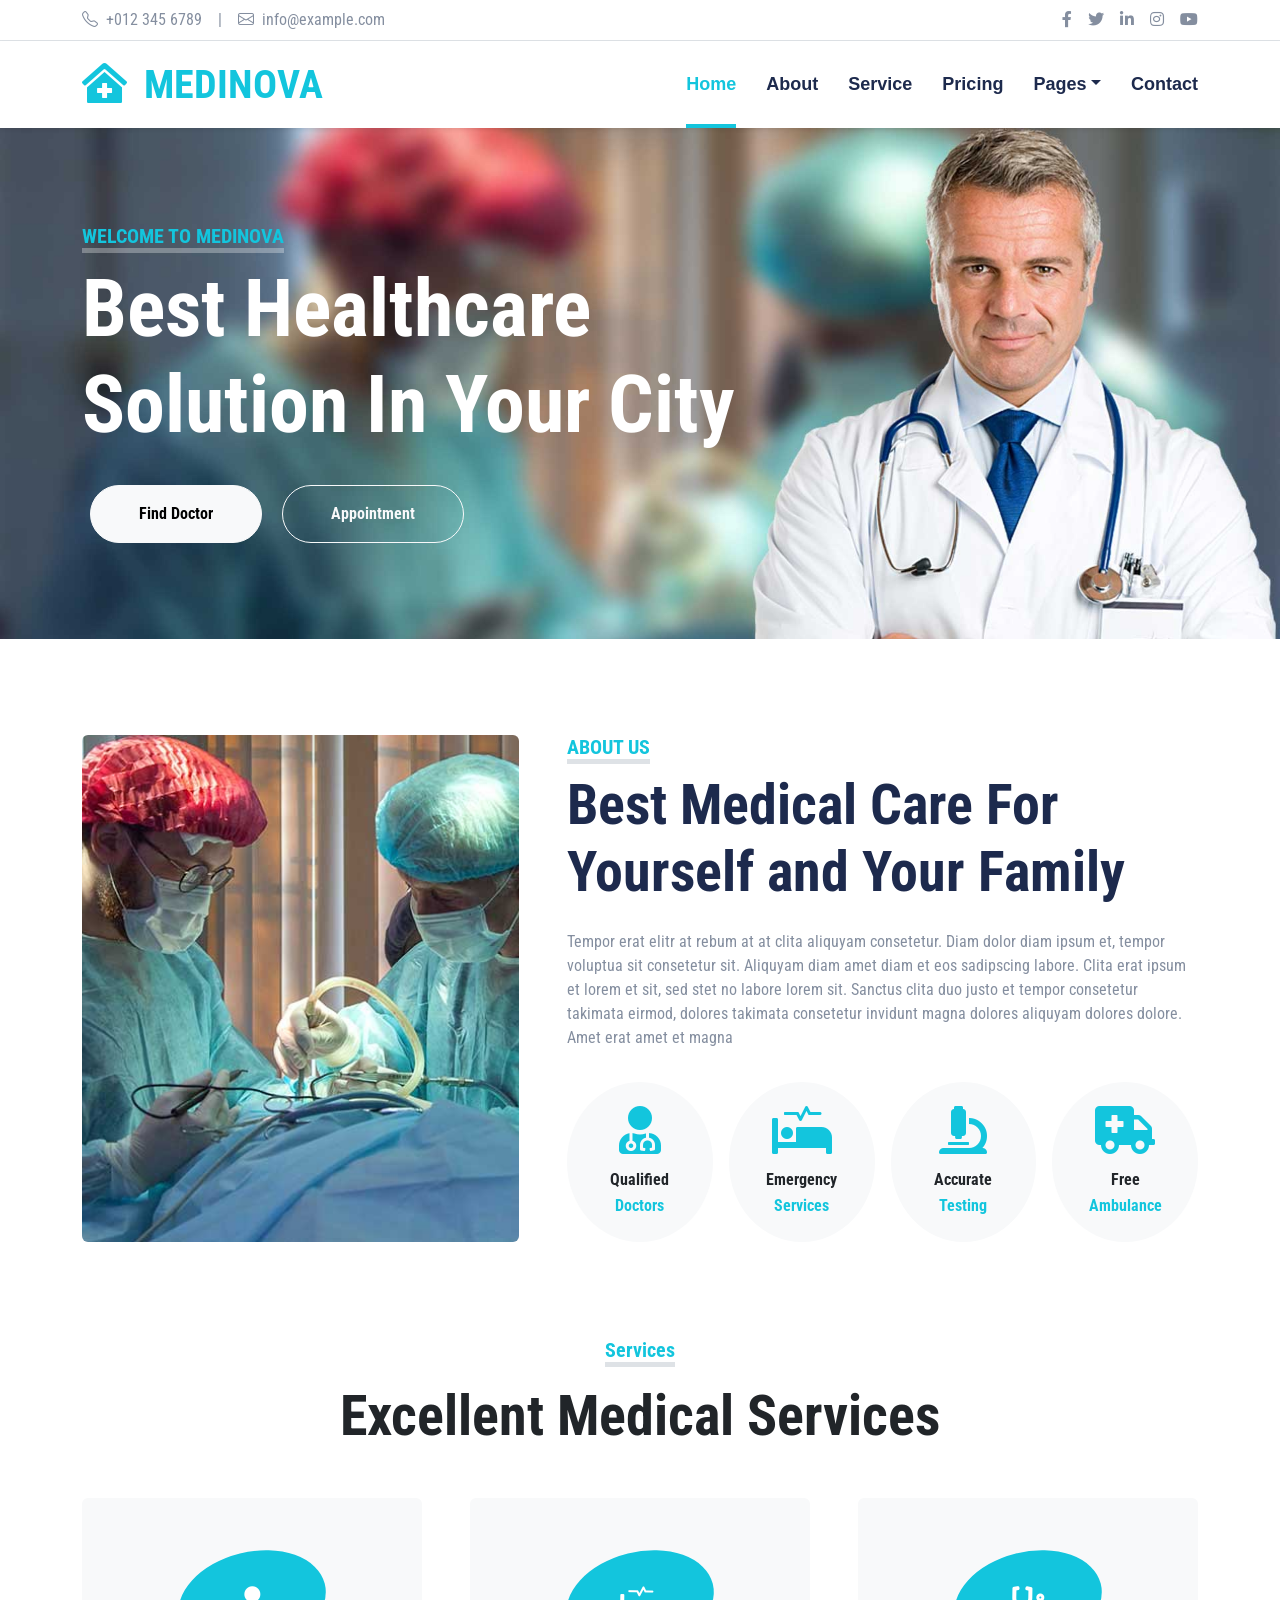
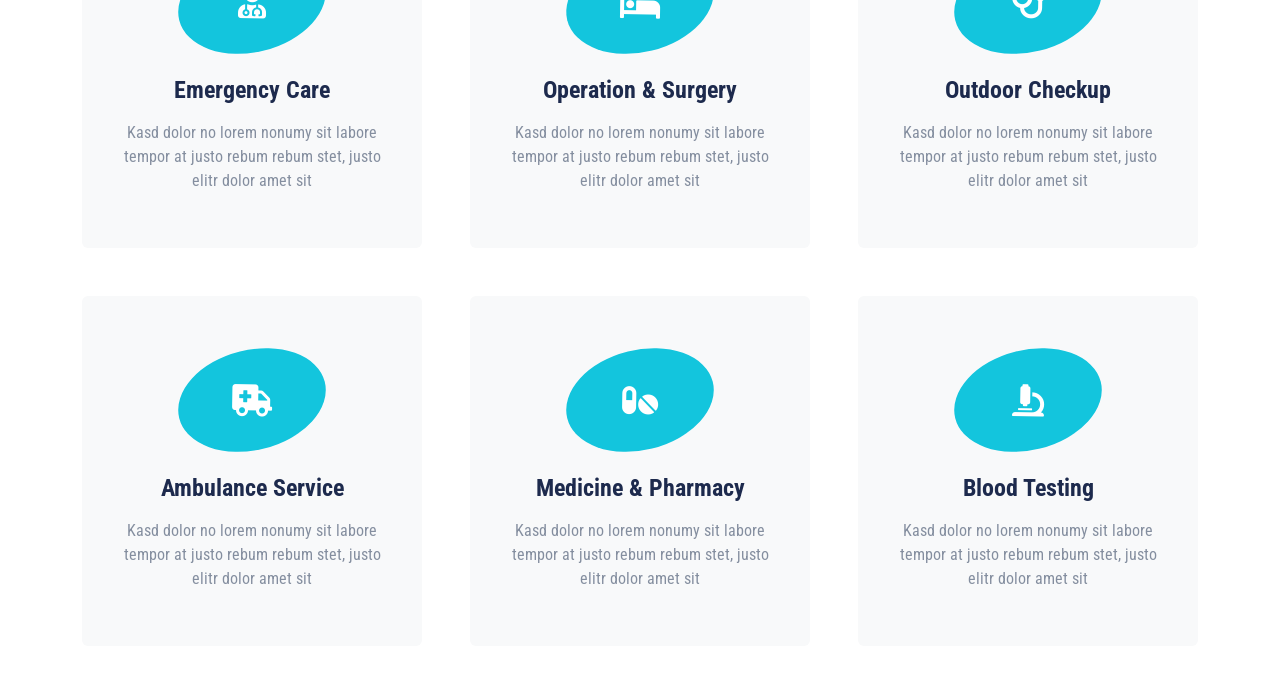
==== index.html @ 1f81350a "add services(homepage)+small edits on the previous section" ====
<!DOCTYPE html>
<html lang="en">
<head>
    <meta charset="UTF-8">
    <meta name="viewport" content="width=device-width, initial-scale=1.0">
    <title>Medinova</title>

    <!-- Google Fonts -->
    <link rel="preconnect" href="https://fonts.googleapis.com">
    <link rel="preconnect" href="https://fonts.gstatic.com" crossorigin>
    <link href="https://fonts.googleapis.com/css2?family=Open+Sans:ital,wght@0,300..800;1,300..800&family=Roboto+Condensed:ital,wght@0,100..900;1,100..900&display=swap" rel="stylesheet">

      <!-- Icon Font -->
    <link href="https://cdnjs.cloudflare.com/ajax/libs/font-awesome/5.15.0/css/all.min.css" rel="stylesheet">
    <link href="https://cdn.jsdelivr.net/npm/bootstrap-icons@1.4.1/font/bootstrap-icons.css" rel="stylesheet">

     <!-- Bootstrap -->
  <link href="https://cdn.jsdelivr.net/npm/bootstrap@5.3.8/dist/css/bootstrap.min.css" rel="stylesheet" integrity="sha384-sRIl4kxILFvY47J16cr9ZwB07vP4J8+LH7qKQnuqkuIAvNWLzeN8tE5YBujZqJLB" crossorigin="anonymous">
  <script src="https://cdn.jsdelivr.net/npm/bootstrap@5.3.8/dist/js/bootstrap.bundle.min.js" integrity="sha384-FKyoEForCGlyvwx9Hj09JcYn3nv7wiPVlz7YYwJrWVcXK/BmnVDxM+D2scQbITxI" crossorigin="anonymous"></script>

    <link rel="stylesheet" href="./aseets/css/main.css">
</head>
<body>
         <!-- bar -->
<div class="container-fluid py-2 border-bottom d-none d-lg-block">
  <div class="container">
    <div class="row">

     <div class="col-md-6 text-center text-lg-start mb-2 mb-lg-0">
         <div class="d-inline-flex align-items-center">
        <a class="text-decoration-none text-body pe-3" href="#"><i class="bi bi-telephone me-2"></i>+012 345 6789</a>
               <span class="text-body">|</span>
       <a class="text-decoration-none text-body px-3" href="#"><i class="bi bi-envelope me-2"></i>info@example.com</a>
       </div>
      </div>

      <div class="col-md-6 text-center text-lg-end">
      <div class="d-inline-flex align-items-center">
   <a class="text-body px-2" href="#"><i class="fab fa-facebook-f"></i> </a>
   <a class="text-body px-2" href="#"><i class="fab fa-twitter"></i> </a>
   <a class="text-body px-2" href="#"><i class="fab fa-linkedin-in"></i> </a>
   <a class="text-body px-2" href="#"><i class="fab fa-instagram"></i> </a>
   <a class="text-body ps-2" href="#"><i class="fab fa-youtube"></i> </a>
      </div>
    </div>
    </div>
  </div>
</div>

     <!-- Navbar -->
   <div class="container-fluid sticky-top bg-white shadow-sm">
        <div class="container">
              <!-- Medinova -->
            <nav class="navbar navbar-expand-lg bg-white navbar-light py-3 py-lg-0">
                <a href="index.html" class="navbar-brand">
                    <h1 class="m-0 text-uppercase text-primary fw-bold"><i class="fa fa-clinic-medical me-2"></i> Medinova</h1>
                </a>
                <button class="navbar-toggler" type="button" data-bs-toggle="collapse" data-bs-target="#navbarCollapse">
                    <span class="navbar-toggler-icon"></span>
                </button>

                <div class="collapse navbar-collapse" id="navbarCollapse">
                    <div class="navbar-nav ms-auto py-0">
                        <a href="index.html" class="nav-item nav-link active">Home</a>
                        <a href="about.html" class="nav-item nav-link">About</a>
                        <a href="service.html" class="nav-item nav-link">Service</a>
                        <a href="price.html" class="nav-item nav-link">Pricing</a>
                        <div class="nav-item dropdown">
                            <a href="#" class="nav-link dropdown-toggle" data-bs-toggle="dropdown">Pages</a>
                            <div class="dropdown-menu m-0">
                                <a href="blog.html" class="dropdown-item">Blog Grid</a>
                                <a href="detail.html" class="dropdown-item">Blog Detail</a>
                                <a href="team.html" class="dropdown-item">The Team</a>
                                <a href="testimonial.html" class="dropdown-item">Testimonial</a>
                                <a href="appointment.html" class="dropdown-item">Appointment</a>
                                <a href="search.html" class="dropdown-item">Search</a>
                            </div>
                        </div>
                        <a href="contact.html" class="nav-item nav-link">Contact</a>
                    </div>
                </div>
            </nav>
        </div>
    </div>

     <!-- hero -->
       <div class="container-fluid bg-primary py-5 mb-5 hero-header">
        <div class="container py-5">
            <div class="row justify-content-start">
                <div class="col-lg-8 text-center text-lg-start">
                    <h5 class="d-inline-block text-primary text-uppercase border-bottom border-5 border-white-light">Welcome To Medinova</h5>
                    <h1 class="display-1 text-white mb-md-4 fw-bold">Best Healthcare Solution In Your City</h1>
                    <div class="pt-2">
                        <a href="#" class="btn btn-light rounded-pill py-md-3 px-md-5 mx-2 fw-bold">Find Doctor</a>
                        <a href="#" class="btn btn-outline-light rounded-pill py-md-3 px-md-5 mx-2 fw-bold">Appointment</a>
                    </div>
                </div>
            </div>
        </div>
    </div>

    <!-- about -->
  <section >
  <div class="container-fluid py-5">
    <div class="container">
      <div class="row gx-5">
      <!--left-->
    <div class="col-lg-5 mb-5 mb-lg-0 about-img">
    <div class="about-imgw">
        <img class="about-img-image rounded" src="./aseets/img/about.jpg" alt="About Image">
    </div>
</div>
      <!--right-->
       <div class="col-lg-7 ">
        <div class="mb-4">
          <h5 class="fw-bold text-uppercase d-inline-block border-bottom border-5 text-primary">About us</h5>
          <h1 class="display-4 fw-bold  ">Best Medical Care For Yourself and Your Family</h1>
        </div>
        <p>Tempor erat elitr at rebum at at clita aliquyam consetetur. Diam dolor diam ipsum et, tempor voluptua sit consetetur sit. Aliquyam diam amet diam et eos sadipscing labore. Clita erat ipsum et lorem et sit, sed stet no labore lorem sit. Sanctus clita duo justo et tempor consetetur takimata eirmod, dolores takimata consetetur invidunt magna dolores aliquyam dolores dolore. Amet erat amet et magna</p>
        
        <!--icons-->
         <div class="row g-3 pt-3 ">
          <div class="col-6 col-sm-3">
          <div class="bg-light text-center rounded-circle py-4">
             <i class="fa fa-3x fa-user-md text-primary mb-3"></i>
              <h6 class="mb-1 text-dark fw-bold">Qualified</h6>
              <span class="text-primary fw-bold">Doctors</span>
          </div>
          </div>
         <div class="col-6 col-sm-3">
          <div class="bg-light text-center rounded-circle py-4">
              <i class="fa fa-3x fa-procedures text-primary mb-3"></i>
              <h6 class="mb-1 text-dark fw-bold">Emergency</h6>
              <span class="text-primary fw-bold">Services</span>
          </div>
          </div>
         <div class="col-6 col-sm-3">
          <div class="bg-light text-center rounded-circle py-4">
              <i class="fa fa-3x fa-microscope text-primary mb-3"></i>
              <h6 class="mb-1 text-dark fw-bold">Accurate</h6>
              <span class="text-primary fw-bold">Testing</span>
          </div>
          </div>
          <div class="col-6 col-sm-3">
          <div class="bg-light text-center rounded-circle py-4">
              <i class="fa fa-3x fa-ambulance text-primary mb-3"></i>
              <h6 class="mb-1 text-dark fw-bold">Free</h6>
              <span class="text-primary fw-bold">Ambulance</span>
          </div>
          </div>
         </div>
       </div>
      </div>
    </div>
   </div>
</section>
 
    <!-- sevices -->
<div class="container-fluid py-5">
<div class="container">
  <!--title-->
  <div class="text-center service-title mx-auto mb-5">
    <h5 class="text-primary mb-3 fw-bold border-bottom d-inline-block border-5">Services</h5>
    <h1 class="text-dark fw-bold display-4">Excellent Medical Services</h1>
  </div>

  <!--icons-->
<div class="row g-5">
<div class="col-lg-4 col-md-6">
  <div class="service-item bg-light rounded d-flex flex-column align-items-center justify-content-center text-center">
     <div class="service-icon mb-4">
       <i class="fa fa-2x fa-user-md text-white"></i>
      </div>
        <h4 class="mb-3">Emergency Care</h4>
        <p class="m-0">Kasd dolor no lorem nonumy sit labore tempor at justo rebum rebum stet, justo elitr dolor amet sit</p>
        <a class="btn btn-lg btn-info rounded-pill" href="#!">
         <i class="bi bi-arrow-right"></i> </a>
  </div>
  </div>

  <div class="col-lg-4 col-md-6">
   <div class="service-item bg-light rounded d-flex flex-column align-items-center justify-content-center text-center">
       <div class="service-icon mb-4">
        <i class="fa fa-2x fa-procedures text-white"></i>
        </div>
        <h4 class="mb-3">Operation & Surgery</h4>
        <p class="m-0">Kasd dolor no lorem nonumy sit labore tempor at justo rebum rebum stet, justo elitr dolor amet sit</p>
        <a class="btn btn-lg btn-info rounded-pill" href="#!">
        <i class="bi bi-arrow-right"></i></a>
    </div>
   </div>

   <div class="col-lg-4 col-md-6">
    <div class="service-item bg-light rounded d-flex flex-column align-items-center justify-content-center text-center">
      <div class="service-icon mb-4">
       <i class="fa fa-2x fa-stethoscope text-white"></i>
      </div>
        <h4 class="mb-3">Outdoor Checkup</h4>
        <p class="m-0">Kasd dolor no lorem nonumy sit labore tempor at justo rebum rebum stet, justo elitr dolor amet sit</p>
        <a class="btn btn-lg btn-info rounded-pill" href="#!">
        <i class="bi bi-arrow-right"></i></a>
      </div>
     </div>

    <div class="col-lg-4 col-md-6">
     <div class="service-item bg-light rounded d-flex flex-column align-items-center justify-content-center text-center">
      <div class="service-icon mb-4">
        <i class="fa fa-2x fa-ambulance text-white"></i>
      </div>
        <h4 class="mb-3">Ambulance Service</h4>
        <p class="m-0">Kasd dolor no lorem nonumy sit labore tempor at justo rebum rebum stet, justo elitr dolor amet sit</p>
        <a class="btn btn-lg btn-info rounded-pill" href="#!">
        <i class="bi bi-arrow-right"></i></a>
      </div>
      </div>

      <div class="col-lg-4 col-md-6">
       <div class="service-item bg-light rounded d-flex flex-column align-items-center justify-content-center text-center">
        <div class="service-icon mb-4">
        <i class="fa fa-2x fa-pills text-white"></i>
        </div>
         <h4 class="mb-3">Medicine & Pharmacy</h4>
         <p class="m-0">Kasd dolor no lorem nonumy sit labore tempor at justo rebum rebum stet, justo elitr dolor amet sit</p>
         <a class="btn btn-lg btn-info rounded-pill" href="#!">
          <i class="bi bi-arrow-right"></i></a>
       </div>
      </div>

      <div class="col-lg-4 col-md-6">
      <div class="service-item bg-light rounded d-flex flex-column align-items-center justify-content-center text-center">
       <div class="service-icon mb-4">
         <i class="fa fa-2x fa-microscope text-white"></i>
       </div>
          <h4 class="mb-3">Blood Testing</h4>
          <p class="m-0">Kasd dolor no lorem nonumy sit labore tempor at justo rebum rebum stet, justo elitr dolor amet sit</p>
          <a class="btn btn-lg btn-info rounded-pill" href="#!">
          <i class="bi bi-arrow-right"></i></a>
       </div>
      </div>
</div>
</div>
</div>






</body>
</html>
---- aseets/css/main.css ----
:root {
    --primary: #13C5DD;
    --secondary: #354F8E;
    --light: #EFF5F9;
    --dark: #1D2A4D;
    --mainFont:"Roboto Condensed", sans-serif;
}

body{
    font-family:var(--mainFont);
    color: #848E9F;
}

.text-primary {
    color: var(--primary)!important;
}

.navbar-light .navbar-nav .nav-link:hover,
.navbar-light .navbar-nav .nav-link.active {
    color: var(--primary);
}

.navbar-light .navbar-nav .nav-link {
    font-family: 'Jost', sans-serif;
    position: relative;
    margin-left: 30px;
    padding: 30px 0;
    font-size: 18px;
    font-weight: 700;
    color: var(--dark);
    outline: none;
    transition: .5s;
}

.navbar-nav .nav-link{
    position: relative;
}

/* الخط */
.navbar-nav .nav-link::before{
    content: "";
    position: absolute;
    left: 0;
    bottom: 0;
    width: 0;
    height: 4px;
    background: var(--primary);
    transition: width .4s ease;
}

/* عند hover */
.navbar-nav .nav-link:hover::before,
.navbar-nav .nav-link.active::before{
    width: 100%;
}

.text-body {
    color: #848E9F !important;
}


/*hero*/
.hero-header {
    background: url(../img/hero.jpg) top right ;
    background-size: cover;
}

.border-white-light{
border-color: rgba(255,255,255,.3) !important;
}

.bg-primary {
    background-color: #13C5DD !important;
}

.btn {
    font-weight: 600;
    transition: .5s;
}

.btn:hover {
    box-shadow: 0 8px 6px -6px #555555;
    transition: 0.3s ease;
}

.btn-primary {
    color: #FFFFFF;
}


.about-img{
min-height:500px;
}

.about-imgw{
position:relative;
height:100%;
}

.about-img-image{
position:absolute;
width:100%;
height:100%;
object-fit:cover;
}

.services-title{
    max-width: 500px;
}

.service-item {
    position: relative;
    height: 350px;
    padding: 0 30px;
    transition: .5s;
}

.service-item .service-icon {
    width: 150px;
    height: 100px;
    display: flex;
    align-items: center;
    justify-content: center;
    background: var(--primary);
    border-radius: 50%;
    transform: rotate(-14deg);
}

.service-item .service-icon i {
    transform: rotate(15deg);
}

.service-item a.btn {
    position: absolute;
    width: 60px;
    bottom: -48px;
    left: 50%;
    margin-left: -30px;
    opacity: 0;
}

.service-item:hover a.btn {
    bottom: -24px;
    opacity: 1;
}

h1, .h1, h2, .h2, h3, .h3, h4, .h4, h5, .h5, h6, .h6 {
    margin-top: 0;
    margin-bottom: .5rem;
    font-family: "Roboto Condensed", sans-serif;
    font-weight: 700;
    line-height: 1.2;
    color: #1D2A4D;
}
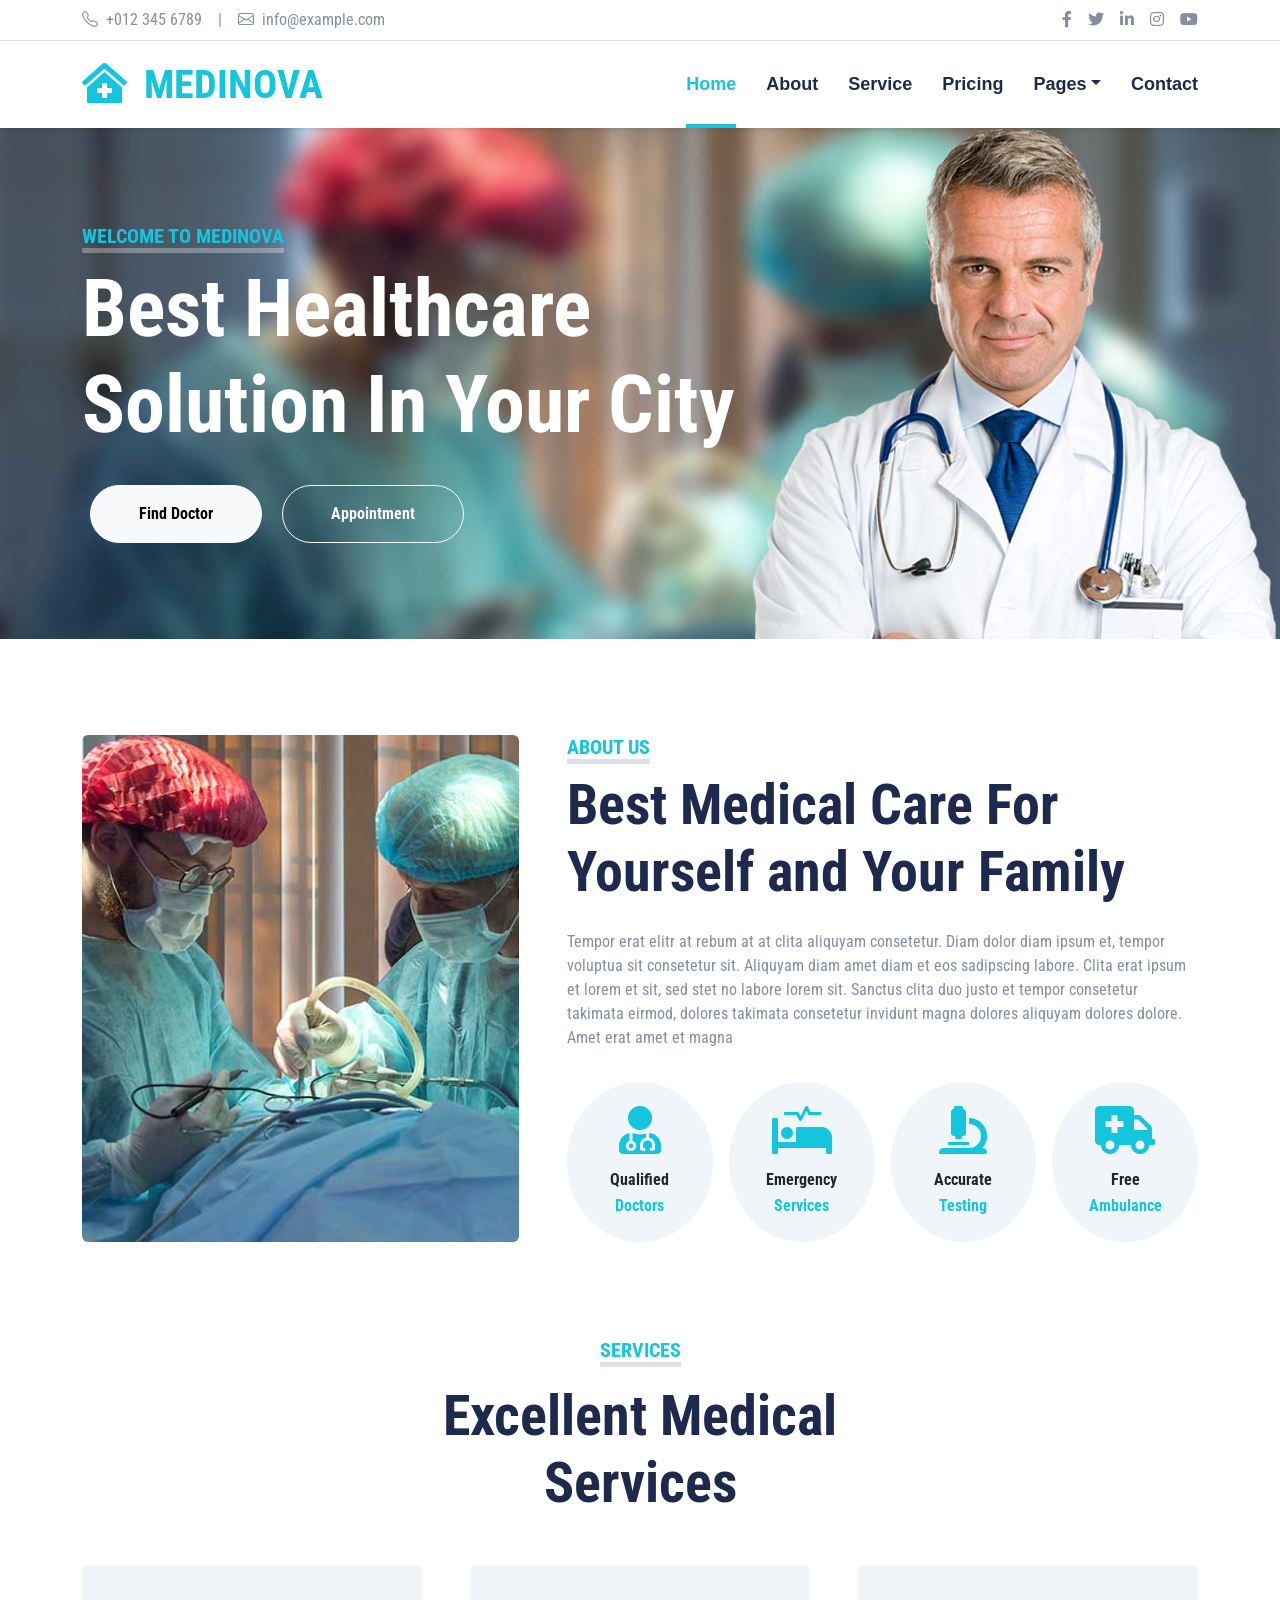
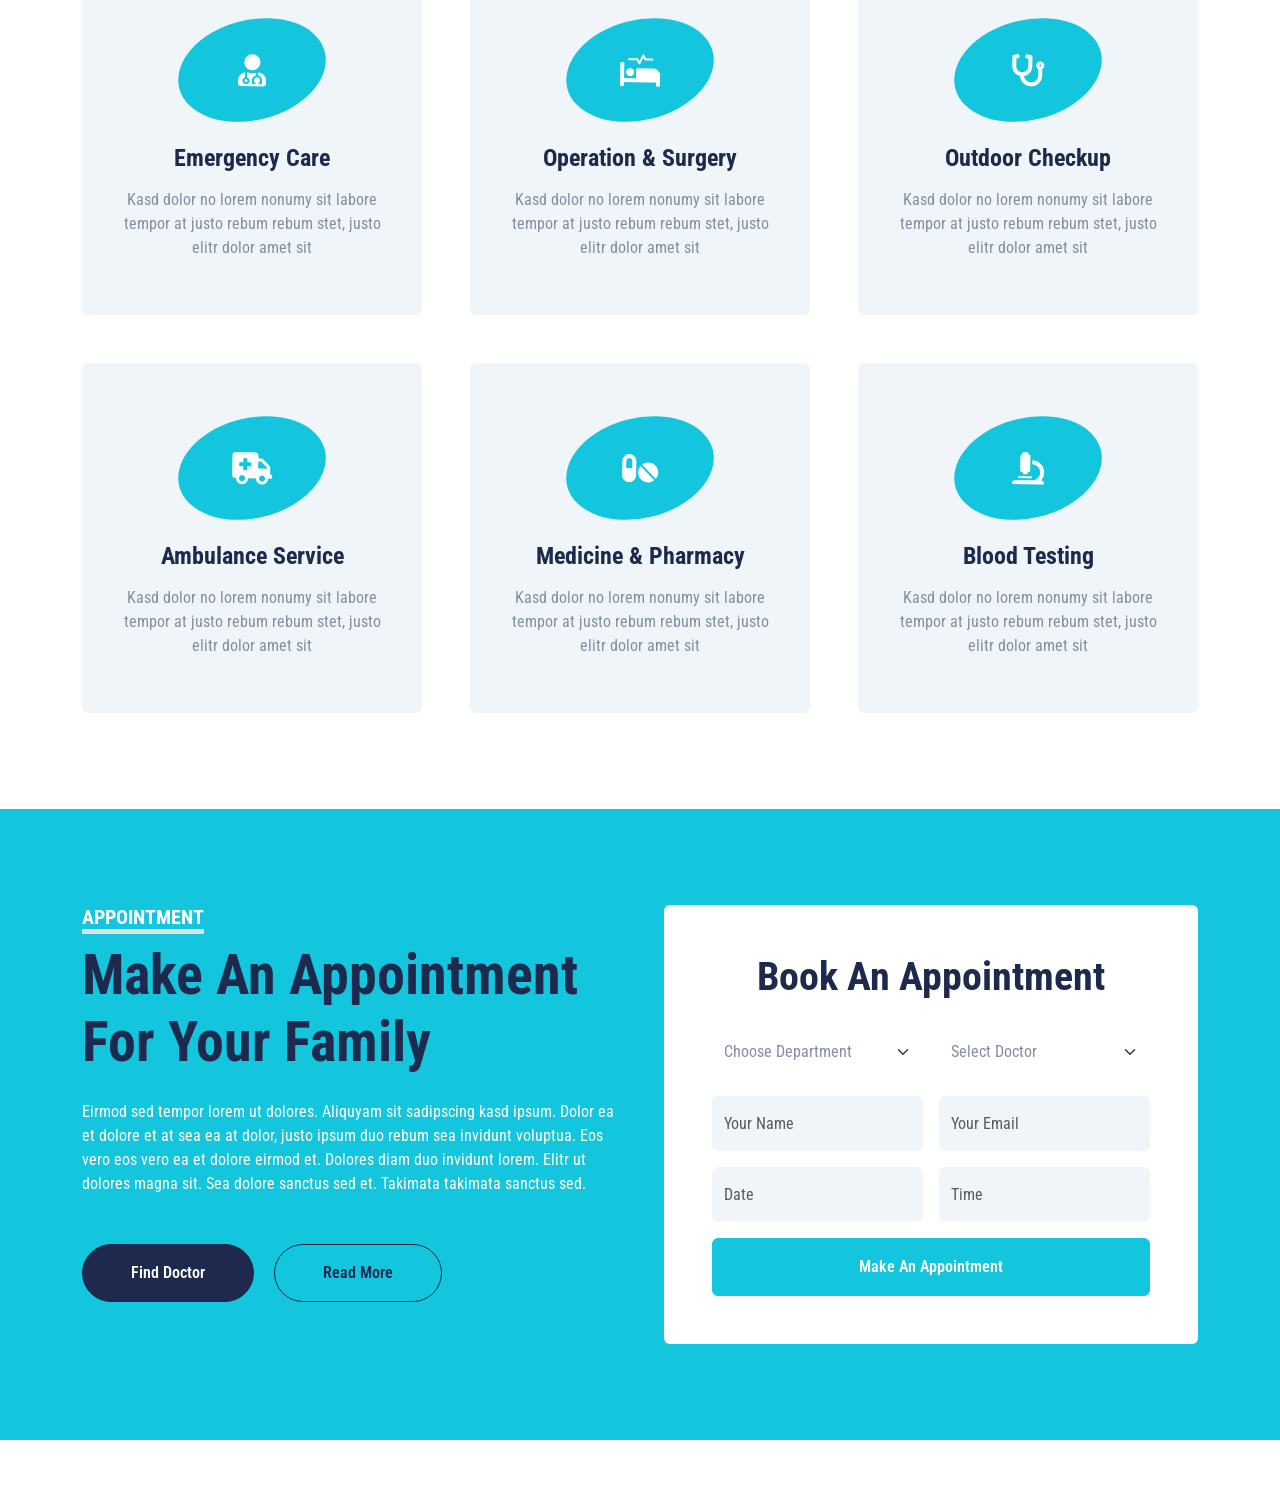
==== commit 81abc57c: "add appointment(homepage)+appointment section in appointment page+some general edits in the website " ====
--- a/index.html
+++ b/index.html
@@ -160,8 +160,8 @@
 <div class="container">
   <!--title-->
   <div class="text-center service-title mx-auto mb-5">
-    <h5 class="text-primary mb-3 fw-bold border-bottom d-inline-block border-5">Services</h5>
-    <h1 class="text-dark fw-bold display-4">Excellent Medical Services</h1>
+    <h5 class="text-primary mb-3 fw-bold border-bottom d-inline-block border-5 text-uppercase">Services</h5>
+    <h1 class="fw-bold display-4">Excellent Medical Services</h1>
   </div>
 
   <!--icons-->
@@ -241,7 +241,80 @@
 </div>
 </div>
 
-
+  <!-- Appointment -->
+<div class="container-fluid bg-primary my-5 py-5">
+  <div class="container py-5">
+    <div class="row gx-5">
+      <div class="col-lg-6 mb-5 mb-lg-0">
+      <!--title-->
+    <div class="mb-4">
+        <h5 class="d-inline-block text-white text-uppercase border-bottom border-5">Appointment</h5>
+        <h1 class=" fw-bold display-4">Make An Appointment For Your Family</h1>
+    </div>
+    <p class="text-white mb-5">Eirmod sed tempor lorem ut dolores. Aliquyam sit sadipscing kasd ipsum.
+        Dolor ea et dolore et at sea ea at dolor, justo ipsum duo rebum sea invidunt voluptua. Eos vero
+        eos vero ea et dolore eirmod et. Dolores diam duo invidunt lorem. Elitr ut dolores magna sit.
+        Sea dolore sanctus sed et. Takimata takimata sanctus sed.</p>
+    <a class="btn btn-dark rounded-pill py-3 px-5 me-3" href="#">Find Doctor</a>
+    <a class="btn btn-outline-dark rounded-pill py-3 px-5" href="#">Read More</a>
+      </div>
+      
+     <div class="col-lg-6">
+    <div class="bg-white text-center rounded p-5">
+     <h1 class="mb-4"> Book An Appointment</h1>
+
+    <form>
+     <div class="row g-3">
+
+    <div class="col-12 col-sm-6">
+     <select class="form-select border-0 form-input">
+   <option selected>Choose Department</option>
+   <option value="1">Department 1</option>
+   <option value="2">Department 2</option>
+   <option value="3">Department 3</option>
+    </select>
+    </div>
+
+    <div class="col-12 col-sm-6">
+   <select class="form-select border-0 form-input">
+  <option selected>Select Doctor</option>
+  <option value="1">Doctor 1</option>
+  <option value="2">Doctor 2</option>
+  <option value="3">Doctor 3</option>
+   </select>
+    </div>
+
+  <div class="col-12 col-sm-6">
+ <input type="text" class="form-control bg-light border-0 form-input" placeholder="Your Name">
+ </div>
+
+  <div class="col-12 col-sm-6">
+ <input type="email" class="form-control bg-light border-0 form-input" placeholder="Your Email">
+ </div>
+
+   <div class="col-12 col-sm-6">
+<div class="date" id="date" data-target-input="nearest">
+<input type="text" class="form-control bg-light border-0 datetimepicker-input form-input" placeholder="Date" data-target="#date" data-toggle="datetimepicker">
+</div>
+</div>
+
+<div class="col-12 col-sm-6">
+<div class="time" id="time" data-target-input="nearest">
+<input type="text" class="form-control bg-light border-0 datetimepicker-input form-input" placeholder="Time" data-target="#time" data-toggle="datetimepicker">
+</div>
+</div>
+
+    <div class="col-12">
+   <button class="btn btn-primary w-100 py-3" type="submit"> Make An Appointment </button>
+   </div>
+
+  </div>
+  </form>
+    </div>
+     </div>
+    </div>
+  </div>
+</div>
 
 
 
--- a/aseets/css/main.css
+++ b/aseets/css/main.css
@@ -13,6 +13,10 @@
 
 .text-primary {
     color: var(--primary)!important;
+}
+
+.bg-light {
+    background-color: #EFF5F9 !important;
 }
 
 .navbar-light .navbar-nav .nav-link:hover,
@@ -54,6 +58,12 @@
     width: 100%;
 }
 
+.dropdown-item.active, .dropdown-item:active {
+    color: #fff;
+    text-decoration: none;
+    background-color: #13C5DD;
+}
+
 .text-body {
     color: #848E9F !important;
 }
@@ -82,11 +92,6 @@
     box-shadow: 0 8px 6px -6px #555555;
     transition: 0.3s ease;
 }
-
-.btn-primary {
-    color: #FFFFFF;
-}
-
 
 .about-img{
 min-height:500px;
@@ -104,7 +109,7 @@
 object-fit:cover;
 }
 
-.services-title{
+.service-title{
     max-width: 500px;
 }
 
@@ -153,3 +158,63 @@
     color: #1D2A4D;
 }
 
+/*appointment in home page*/
+
+.btn-primary{
+    background-color: var(--primary);
+    border-color: var(--primary);
+}
+
+.btn-primary:hover{
+    background-color: var(--primary);
+    border-color: var(--primary);
+}
+
+.btn-dark {
+    color: #fff;
+    background-color: #1D2A4D;
+    border-color: #1D2A4D;
+}
+
+.btn-dark:hover{
+    background-color: var(--dark);
+    border-color: var(--dark);
+}
+
+.btn-outline-dark {
+    color: #1D2A4D;
+    border-color: #1D2A4D;
+}
+
+.btn-outline-dark:hover {
+    color: #fff;
+    background-color: #1D2A4D;
+    border-color: #1D2A4D;
+}
+
+.form-input{
+height:55px;
+}
+
+.form-select {
+ color: #848E9F;
+}
+
+/*appointment page*/
+
+.btn-outline-primary{
+    color: var(--primary);
+    border-color: var(--primary);
+}
+
+.btn-outline-primary:hover {
+    color: #fff;
+    background-color: var(--primary);
+    border-color: var(--primary);
+}
+
+.form-input:focus{
+    border-color: #13C5DD;
+    box-shadow: 0 0 0 0.2rem rgba(19, 197, 221, 0.25);
+    outline: none;
+}
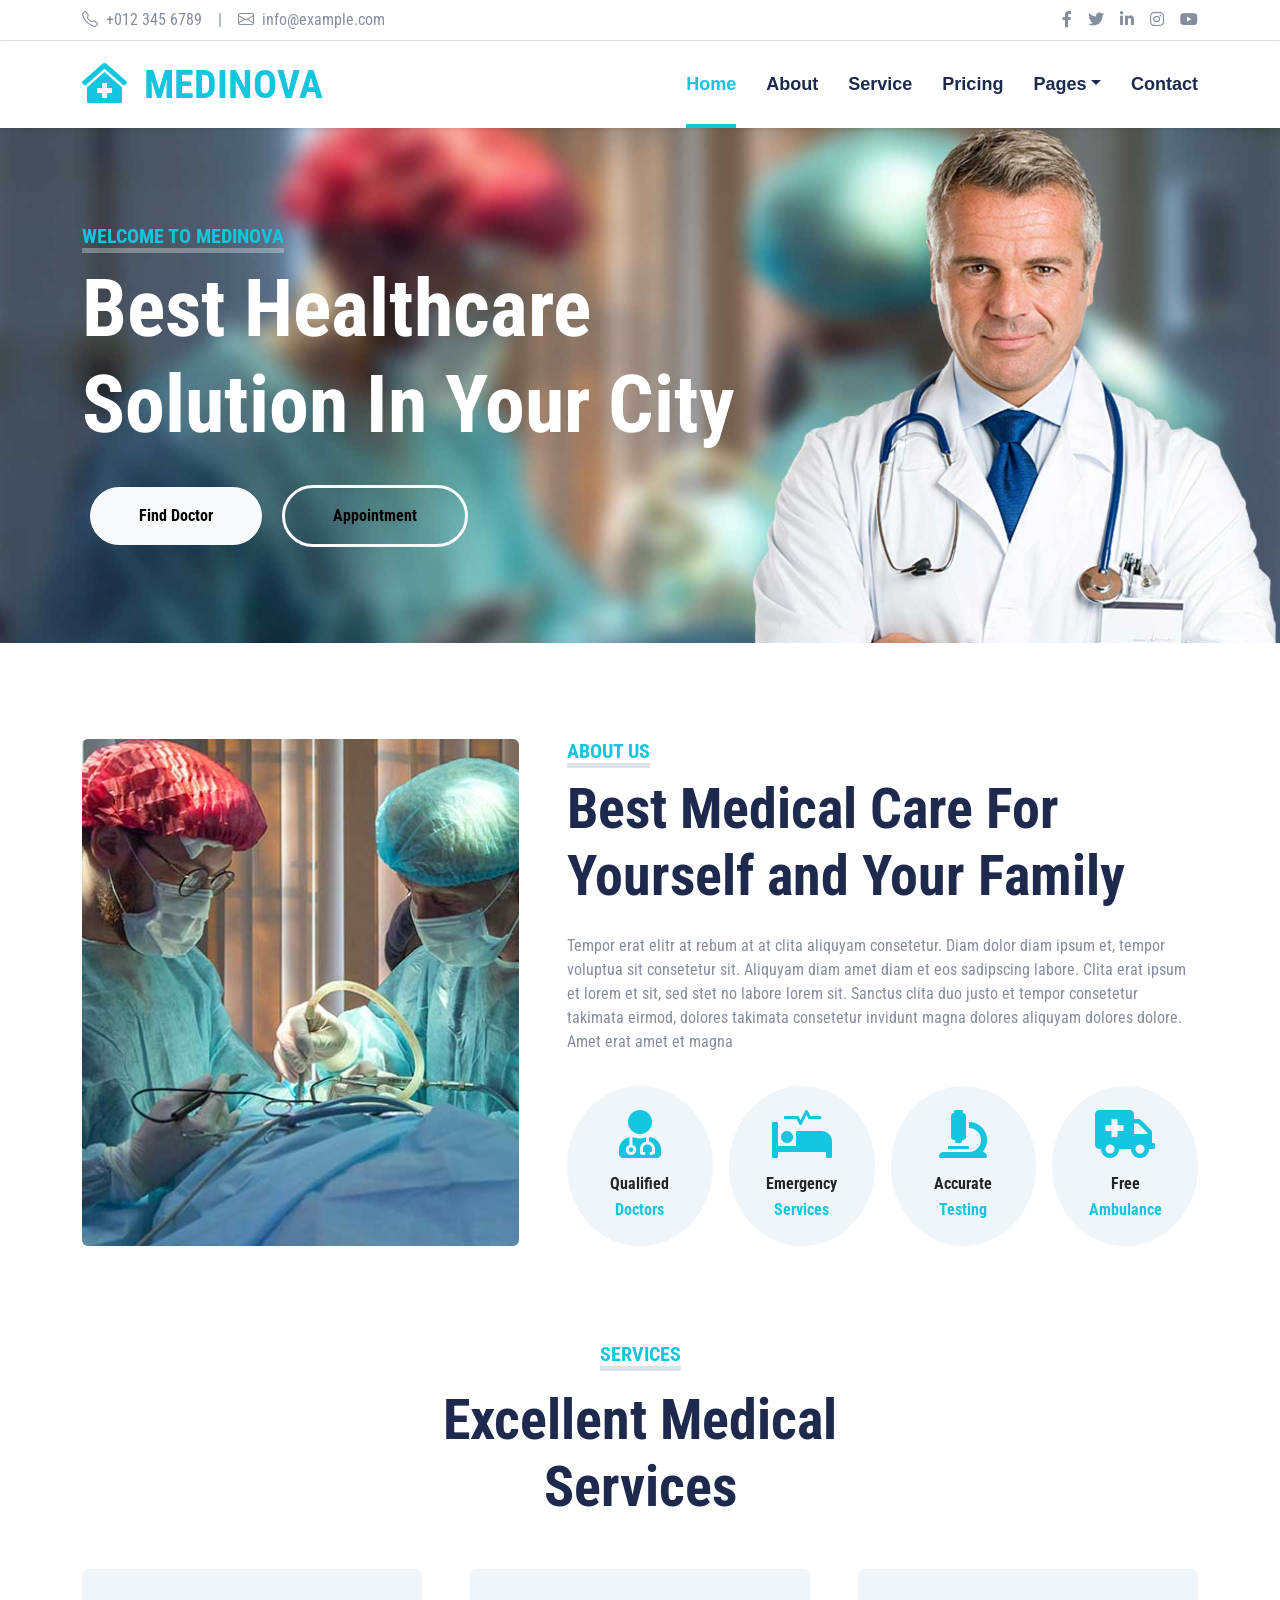
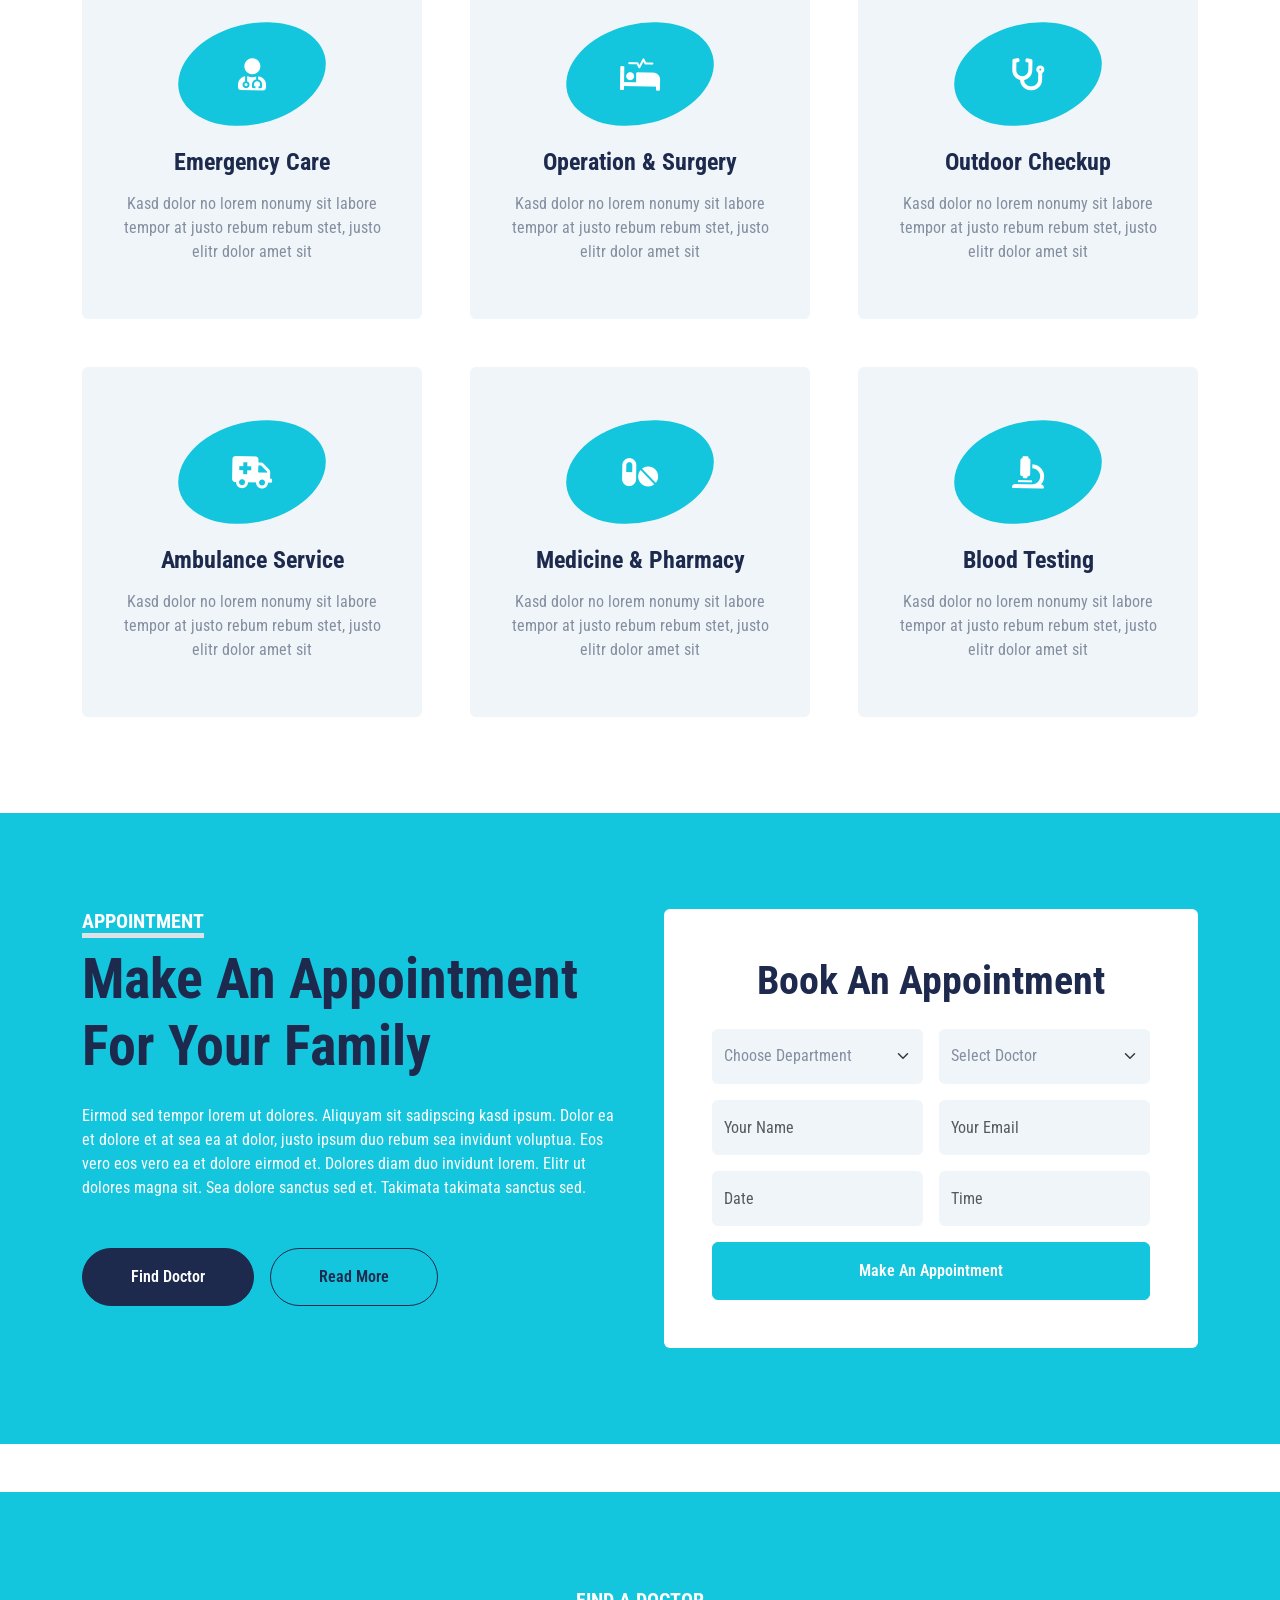
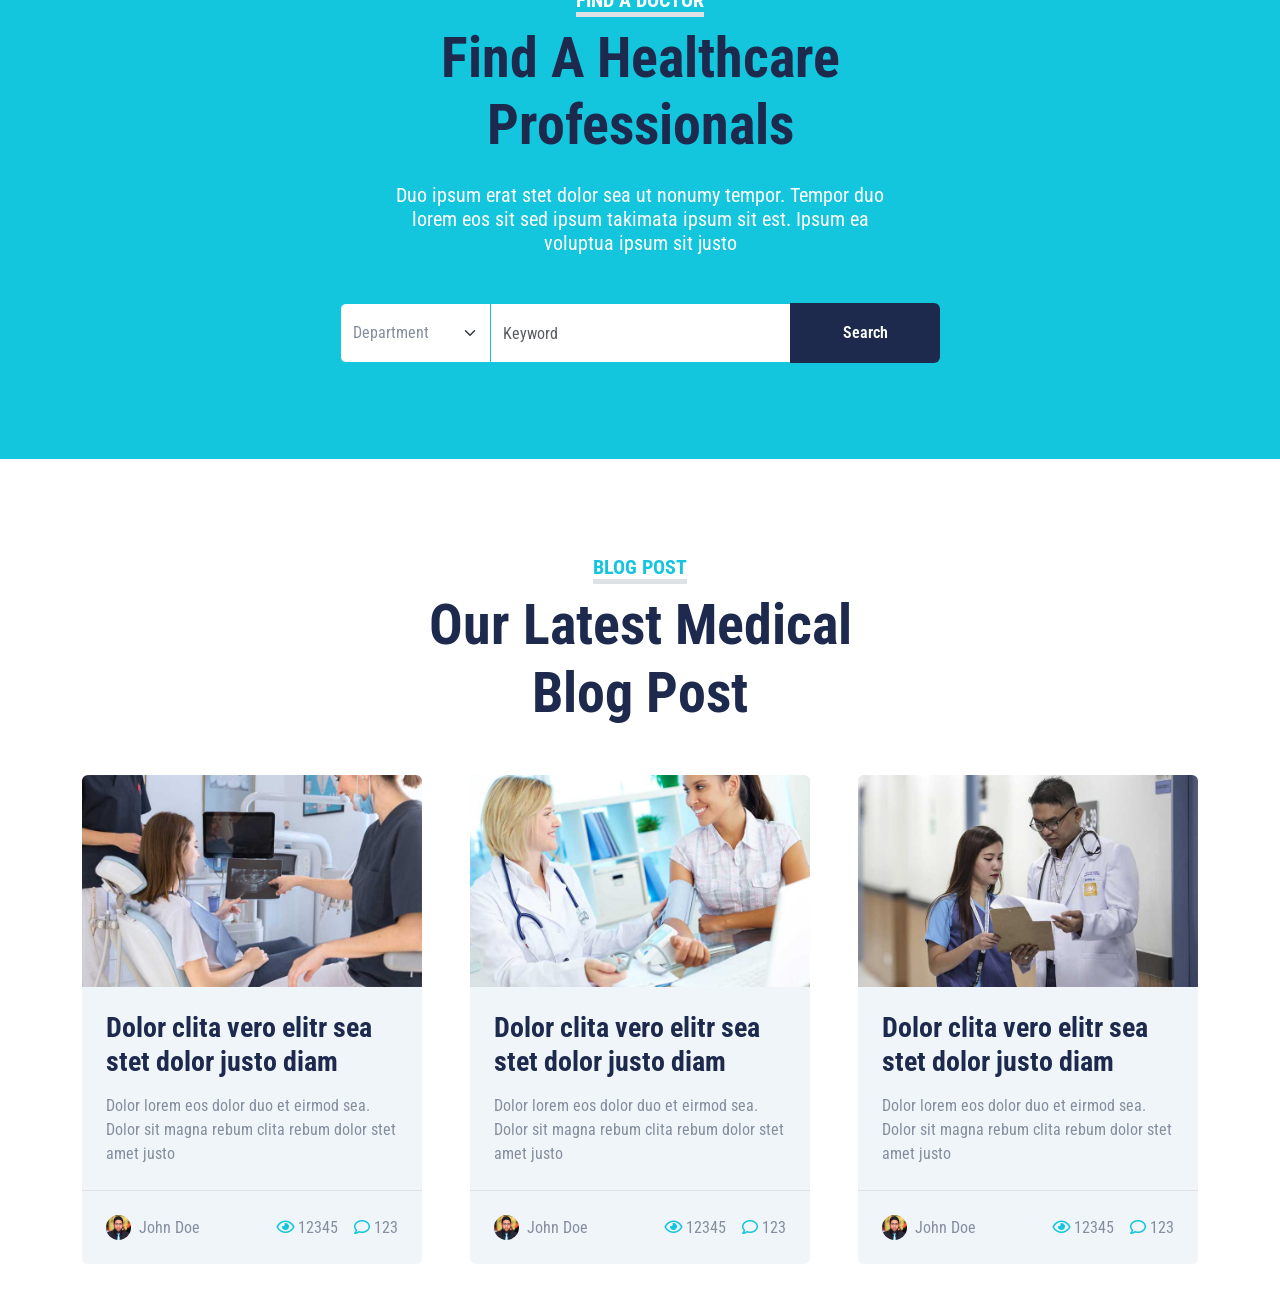
==== commit cf4d2684: "add Blog Post section (homepage) +Blog Post section in Blog Grid page+ Improved appointment section " ====
--- a/index.html
+++ b/index.html
@@ -92,7 +92,7 @@
                     <h1 class="display-1 text-white mb-md-4 fw-bold">Best Healthcare Solution In Your City</h1>
                     <div class="pt-2">
                         <a href="#" class="btn btn-light rounded-pill py-md-3 px-md-5 mx-2 fw-bold">Find Doctor</a>
-                        <a href="#" class="btn btn-outline-light rounded-pill py-md-3 px-md-5 mx-2 fw-bold">Appointment</a>
+                        <a href="#" class="btn btn-outline-light rounded-pill py-md-3 px-md-5 mx-2 fw-bold text-black border-3">Appointment</a>
                     </div>
                 </div>
             </div>
@@ -245,7 +245,7 @@
 <div class="container-fluid bg-primary my-5 py-5">
   <div class="container py-5">
     <div class="row gx-5">
-      <div class="col-lg-6 mb-5 mb-lg-0">
+      <div class="col-lg-6 mb-5 mb-lg-0 ">
       <!--title-->
     <div class="mb-4">
         <h5 class="d-inline-block text-white text-uppercase border-bottom border-5">Appointment</h5>
@@ -255,19 +255,21 @@
         Dolor ea et dolore et at sea ea at dolor, justo ipsum duo rebum sea invidunt voluptua. Eos vero
         eos vero ea et dolore eirmod et. Dolores diam duo invidunt lorem. Elitr ut dolores magna sit.
         Sea dolore sanctus sed et. Takimata takimata sanctus sed.</p>
-    <a class="btn btn-dark rounded-pill py-3 px-5 me-3" href="#">Find Doctor</a>
+<div class="d-flex flex-column flex-md-row align-items-center align-items-md-start justify-content-center justify-content-md-start gap-3">
+    <a class="btn btn-dark rounded-pill py-3 px-5" href="#">Find Doctor</a>
     <a class="btn btn-outline-dark rounded-pill py-3 px-5" href="#">Read More</a>
+</div>
       </div>
       
      <div class="col-lg-6">
     <div class="bg-white text-center rounded p-5">
      <h1 class="mb-4"> Book An Appointment</h1>
 
-    <form>
+   <form>
      <div class="row g-3">
 
-    <div class="col-12 col-sm-6">
-     <select class="form-select border-0 form-input">
+    <div class="col-6">
+     <select class="form-select border-0 form-input bg-light ">
    <option selected>Choose Department</option>
    <option value="1">Department 1</option>
    <option value="2">Department 2</option>
@@ -275,8 +277,8 @@
     </select>
     </div>
 
-    <div class="col-12 col-sm-6">
-   <select class="form-select border-0 form-input">
+    <div class="col-6">
+   <select class="form-select border-0 form-input bg-light">
   <option selected>Select Doctor</option>
   <option value="1">Doctor 1</option>
   <option value="2">Doctor 2</option>
@@ -284,21 +286,21 @@
    </select>
     </div>
 
-  <div class="col-12 col-sm-6">
+  <div class="col-6">
  <input type="text" class="form-control bg-light border-0 form-input" placeholder="Your Name">
  </div>
 
-  <div class="col-12 col-sm-6">
+  <div class="col-6">
  <input type="email" class="form-control bg-light border-0 form-input" placeholder="Your Email">
  </div>
 
-   <div class="col-12 col-sm-6">
+   <div class="col-6">
 <div class="date" id="date" data-target-input="nearest">
 <input type="text" class="form-control bg-light border-0 datetimepicker-input form-input" placeholder="Date" data-target="#date" data-toggle="datetimepicker">
 </div>
 </div>
 
-<div class="col-12 col-sm-6">
+<div class="col-6">
 <div class="time" id="time" data-target-input="nearest">
 <input type="text" class="form-control bg-light border-0 datetimepicker-input form-input" placeholder="Time" data-target="#time" data-toggle="datetimepicker">
 </div>
@@ -316,8 +318,131 @@
   </div>
 </div>
 
-
-
+  <!-- Medical Packages -->
+  
+  <!-- Our Doctors -->
+
+
+<!-- search -->
+<div class="container-fluid bg-primary my-5 py-5">
+    <div class="container py-5">
+        <div class="text-center mx-auto mb-5 doctor-title">
+            <h5 class="d-inline-block text-white text-uppercase border-bottom border-5"> Find A Doctor </h5>
+            <h1 class="display-4 mb-4 fw-bold"> Find A Healthcare Professionals </h1>
+            <h5 class="text-white fw-normal">
+                Duo ipsum erat stet dolor sea ut nonumy tempor. Tempor duo lorem eos
+                sit sed ipsum takimata ipsum sit est. Ipsum ea voluptua ipsum sit justo
+            </h5>
+        </div>
+
+        <div class="mx-auto doctor-search">
+            <div class="input-group">
+                <select class="form-select border-primary w-25 search-field">
+                    <option selected>Department</option>
+                    <option value="1">Department 1</option>
+                    <option value="2">Department 2</option>
+                    <option value="3">Department 3</option>
+                </select>
+                <input type="text" class="form-control border-primary w-50 search-field" placeholder="Keyword">
+                <button class="btn btn-dark border-0 w-25 search-field"> Search </button>
+            </div>
+        </div>
+    </div>
+</div>
+
+   <!-- Testimonial -->
+   
+   <!-- Blog Post -->
+<div class="container-fluid py-5">
+    <div class="container">
+         <!--title-->
+        <div class="text-center mx-auto mb-5 blog-title">
+            <h5 class="d-inline-block text-primary text-uppercase border-bottom border-5"> Blog Post</h5>
+            <h1 class="display-4"> Our Latest Medical Blog Post</h1>
+        </div>
+
+        <!--cards-->
+        <div class="row g-5">
+            <!-- card 1 -->
+ <div class="col-xl-4 col-lg-6">
+  <div class="bg-light rounded overflow-hidden">
+    <img class="img-fluid w-100" src="./aseets/img/blog-1.jpg" alt="Medical consultation">
+     <div class="p-4">
+    <a class="h3 d-block mb-3 text-decoration-none" href="#"> Dolor clita vero elitr sea stet dolor justo diam</a>
+    <p class="m-0"> Dolor lorem eos dolor duo et eirmod sea. Dolor sit magna rebum clita rebum dolor stet amet justo </p>
+    </div>
+
+    <div class="d-flex justify-content-between border-top p-4">
+     <div class="d-flex align-items-center">
+    <img class="rounded-circle me-2" src="./aseets/img/user.jpg" width="25" height="25" alt="John Doe">
+    <span>John Doe</span>
+    </div>
+    <div class="d-flex align-items-center">
+    <span class="ms-3">
+    <i class="far fa-eye text-primary me-1"></i>12345
+    </span>
+    <span class="ms-3">
+    <i class="far fa-comment text-primary me-1"></i>123
+    </span>
+    </div>
+    </div>
+  </div>
+ </div>
+
+   <!-- card 2 -->
+ <div class="col-xl-4 col-lg-6">
+  <div class="bg-light rounded overflow-hidden">
+<img class="img-fluid w-100" src="./aseets/img/blog-2.jpg" alt="Healthcare consultation">
+<div class="p-4">
+    <a class="h3 d-block mb-3 text-decoration-none" href="#"> Dolor clita vero elitr sea stet dolor justo diam</a>
+     <p class="m-0"> Dolor lorem eos dolor duo et eirmod sea. Dolor sit magna rebum clita rebum dolor stet amet justo </p>
+    </div>
+
+    <div class="d-flex justify-content-between border-top p-4">
+     <div class="d-flex align-items-center">
+    <img class="rounded-circle me-2" src="./aseets/img/user.jpg" width="25" height="25" alt="John Doe">
+    <span>John Doe</span>
+    </div>
+    <div class="d-flex align-items-center">
+    <span class="ms-3">
+    <i class="far fa-eye text-primary me-1"></i>12345
+    </span>
+    <span class="ms-3">
+    <i class="far fa-comment text-primary me-1"></i>123
+    </span>
+    </div>
+    </div>
+  </div>
+</div>
+
+  <!-- card 3 -->
+ <div class="col-xl-4 col-lg-6">
+    <div class="bg-light rounded overflow-hidden">
+<img class="img-fluid w-100" src="./aseets/img/blog-3.jpg" alt="Doctor and patient consultation">
+<div class="p-4">
+    <a class="h3 d-block mb-3 text-decoration-none" href="#"> Dolor clita vero elitr sea stet dolor justo diam</a>
+     <p class="m-0"> Dolor lorem eos dolor duo et eirmod sea. Dolor sit magna rebum clita rebum dolor stet amet justo </p>
+    </div>
+
+    <div class="d-flex justify-content-between border-top p-4">
+     <div class="d-flex align-items-center">
+    <img class="rounded-circle me-2" src="./aseets/img/user.jpg" width="25" height="25" alt="John Doe">
+    <span>John Doe</span>
+    </div>
+    <div class="d-flex align-items-center">
+    <span class="ms-3">
+    <i class="far fa-eye text-primary me-1"></i>12345
+    </span>
+    <span class="ms-3">
+    <i class="far fa-comment text-primary me-1"></i>123
+    </span>
+    </div>
+    </div>
+  </div>
+</div>
+        </div>
+    </div>
+</div>
 
 </body>
 </html>
--- a/aseets/css/main.css
+++ b/aseets/css/main.css
@@ -153,7 +153,7 @@
     margin-top: 0;
     margin-bottom: .5rem;
     font-family: "Roboto Condensed", sans-serif;
-    font-weight: 700;
+    font-weight: 700 !important;
     line-height: 1.2;
     color: #1D2A4D;
 }
@@ -217,4 +217,44 @@
     border-color: #13C5DD;
     box-shadow: 0 0 0 0.2rem rgba(19, 197, 221, 0.25);
     outline: none;
-}+}
+
+.border-primary {
+    border-color: #13C5DD !important;
+}
+
+.form-control:focus{
+    border-color: #13C5DD;
+    box-shadow: 0 0 0 0.2rem rgba(19, 197, 221, 0.25);
+    outline: none;  
+}
+
+@media (max-width: 575.98px) {
+    .form-input {
+        font-size: 13px;
+        padding: 10px 8px;
+        text-align: center;
+    }
+}
+
+.doctor-title{
+max-width: 500px;
+}
+
+.doctor-search{
+width: 100%;
+max-width: 600px;
+}
+
+.search-field{
+height: 60px;
+}
+
+/*Blog Post */
+.blog-title{
+max-width: 500px;
+}
+
+a:hover {
+    color: var(--primary);
+}
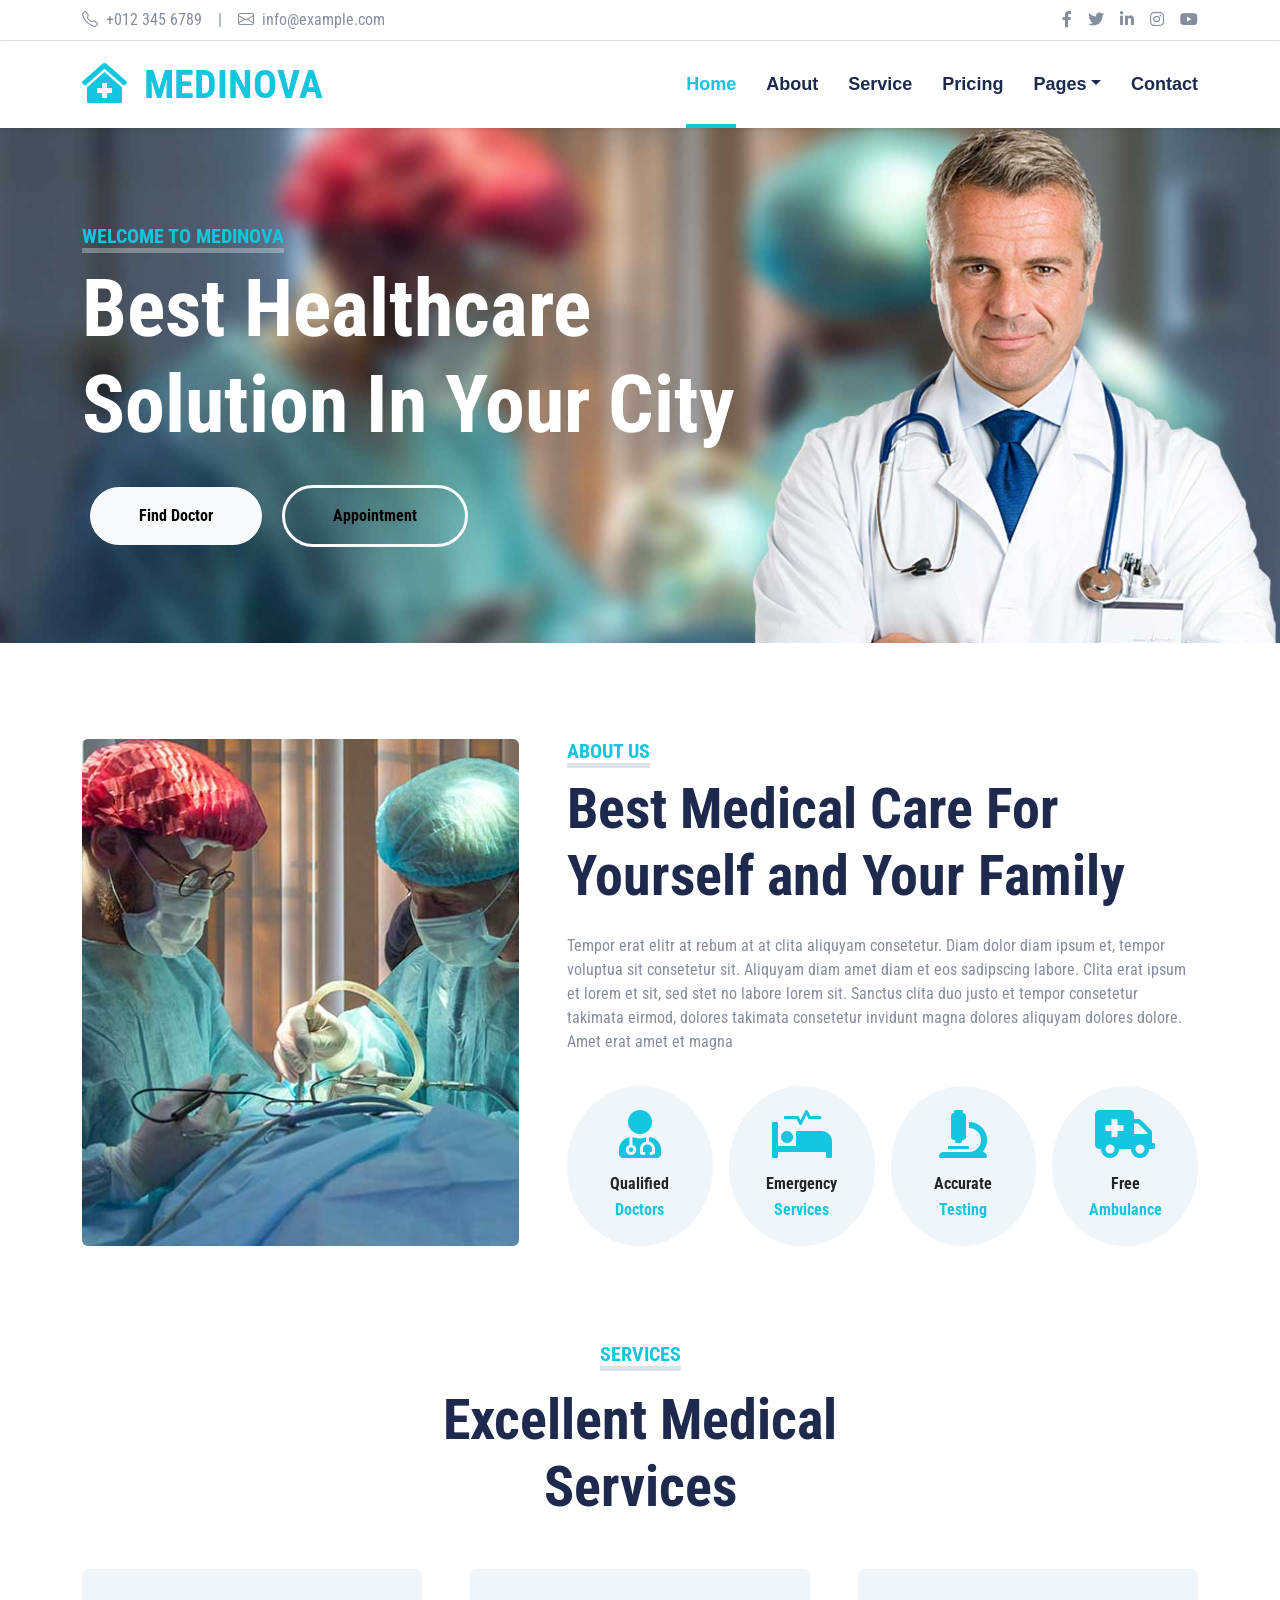
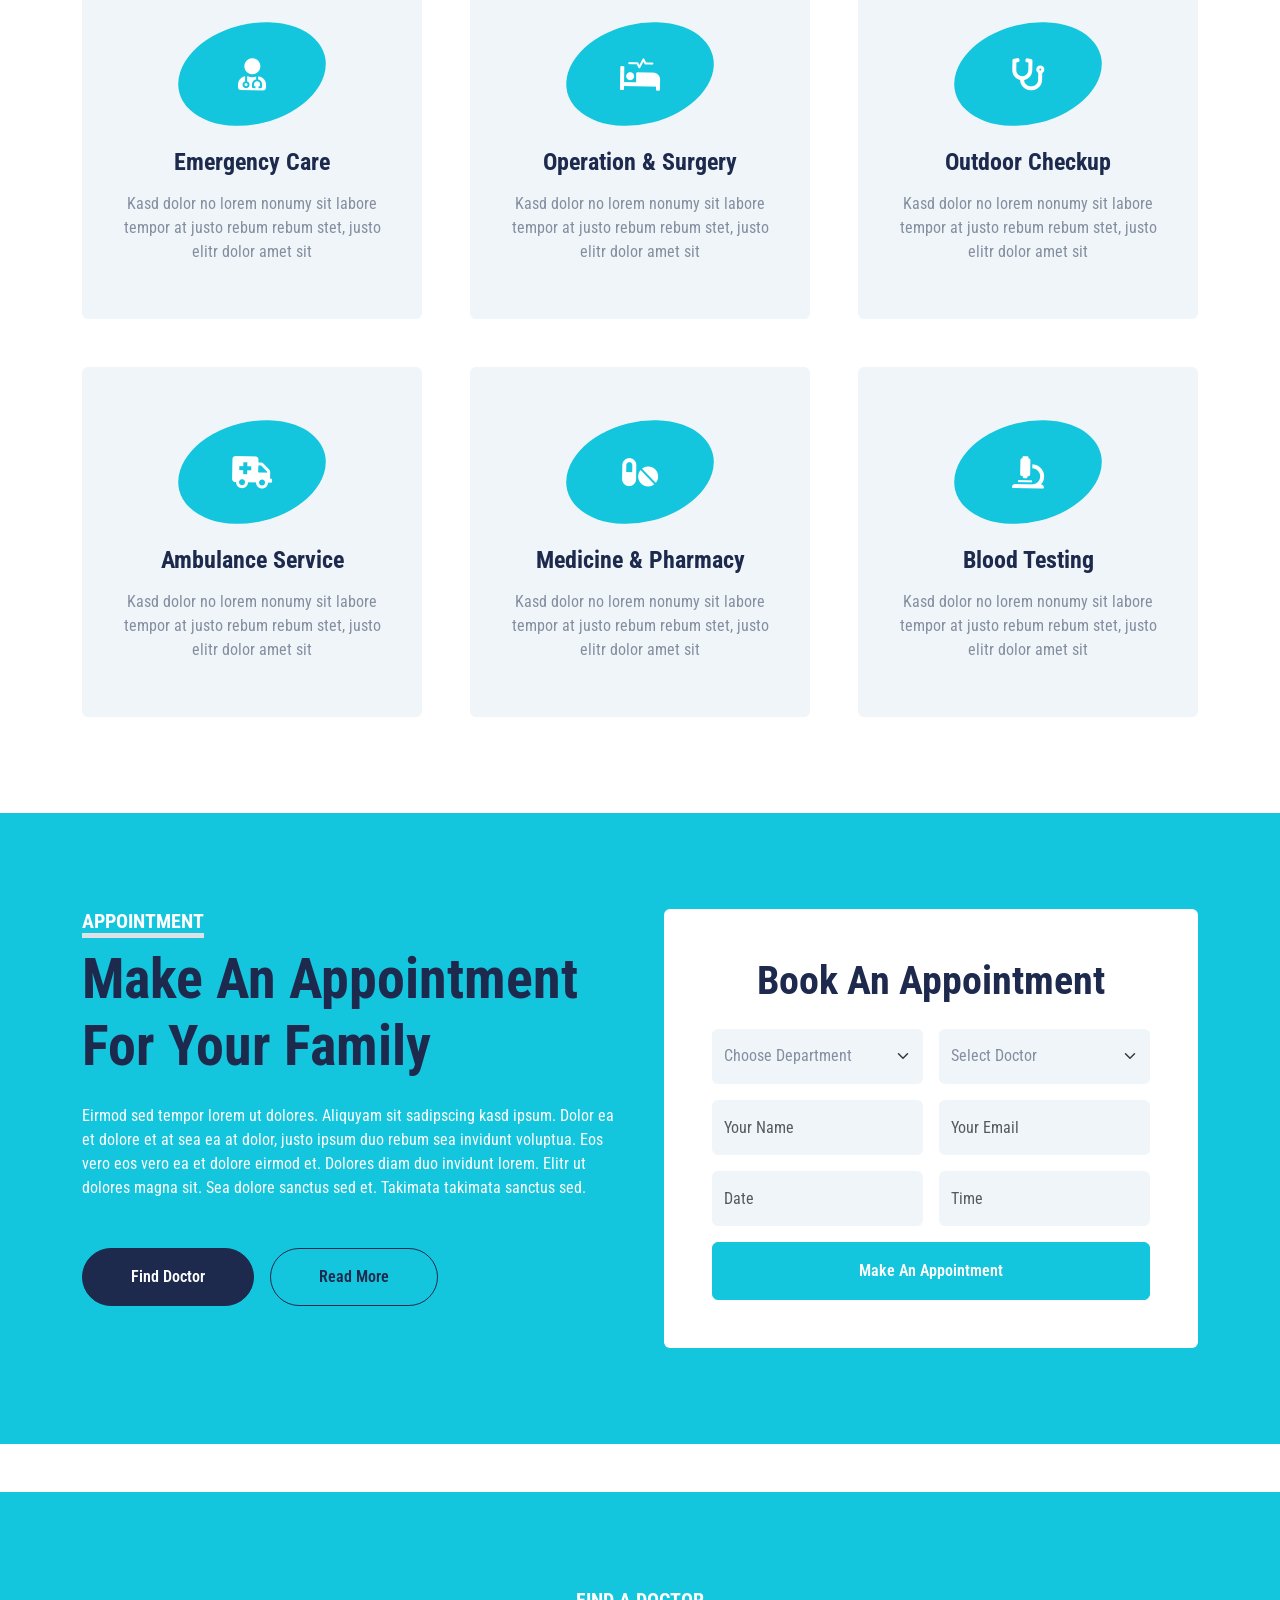
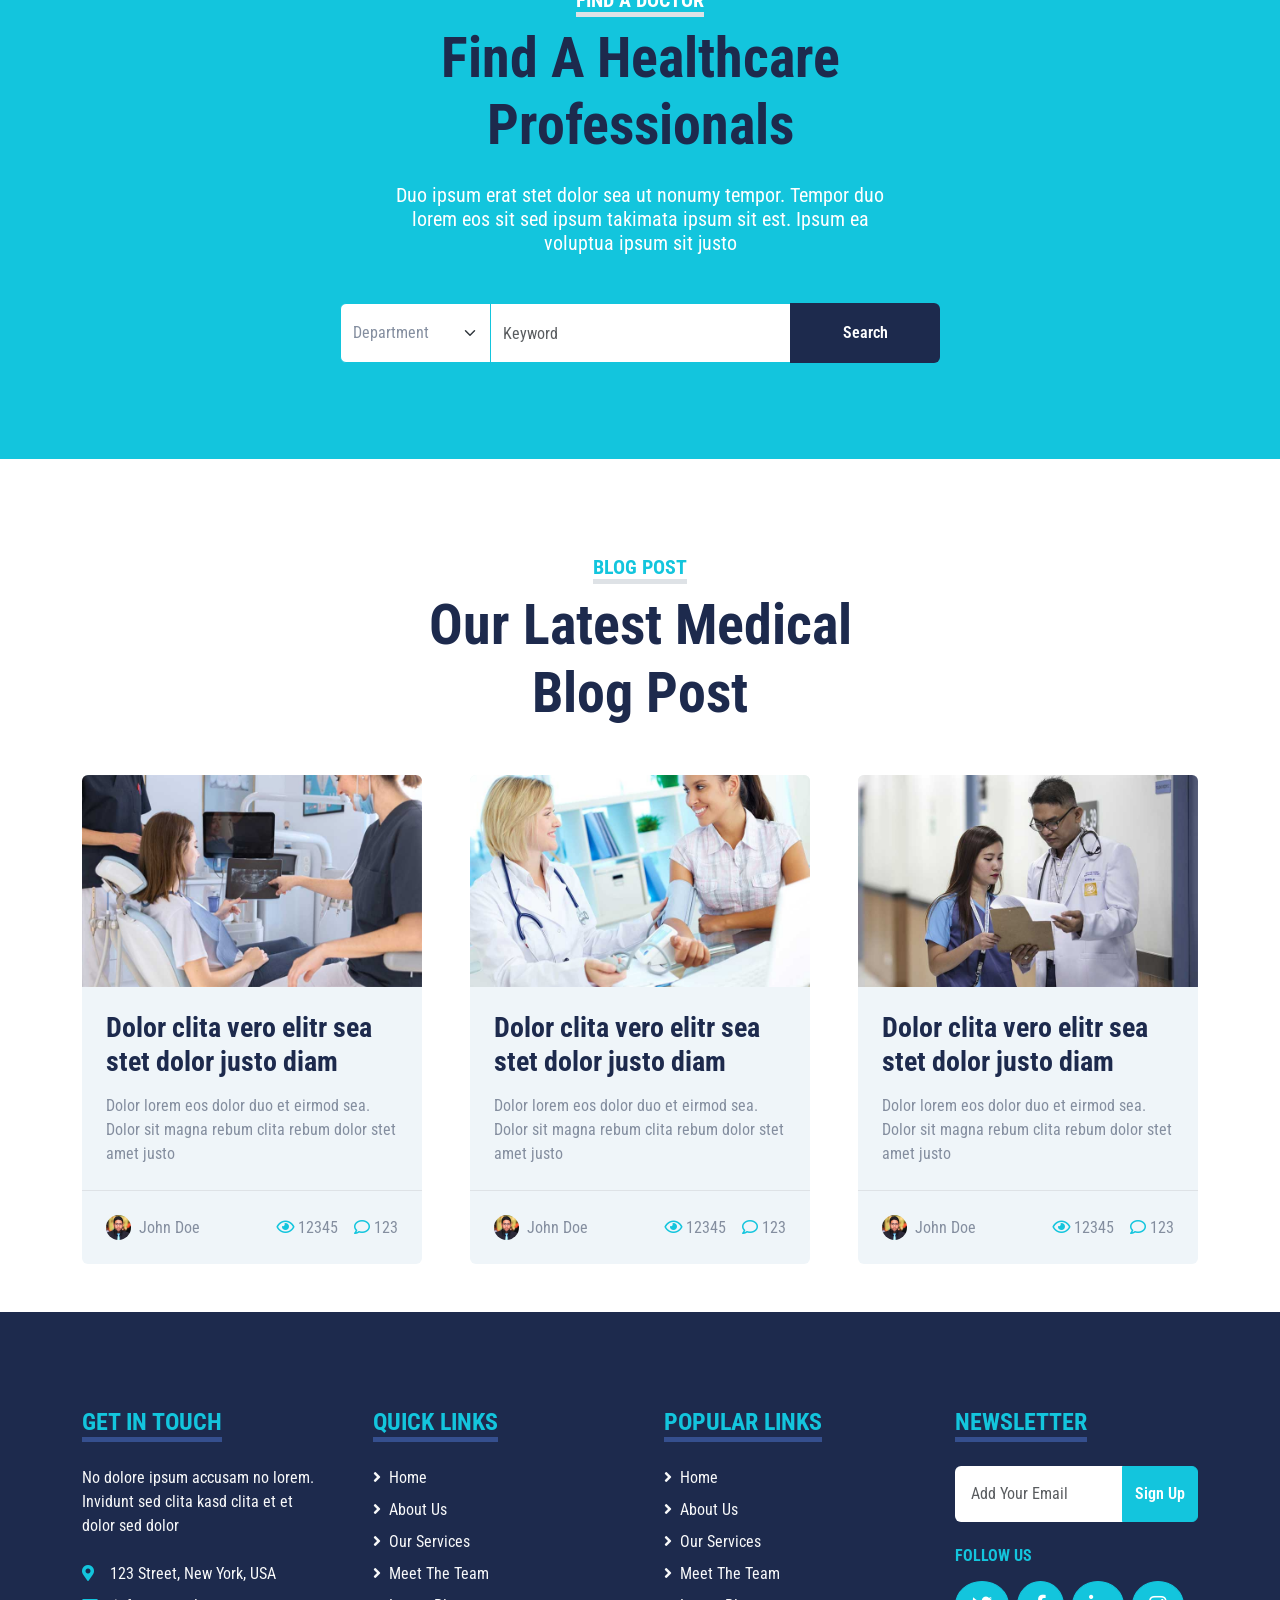
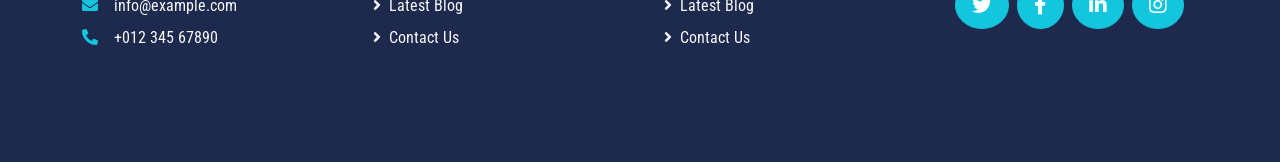
==== commit c2566601: "add footer section in all pages" ====
--- a/index.html
+++ b/index.html
@@ -365,7 +365,7 @@
         <div class="row g-5">
             <!-- card 1 -->
  <div class="col-xl-4 col-lg-6">
-  <div class="bg-light rounded overflow-hidden">
+  <div class="bg-light rounded overflow-hidden ">
     <img class="img-fluid w-100" src="./aseets/img/blog-1.jpg" alt="Medical consultation">
      <div class="p-4">
     <a class="h3 d-block mb-3 text-decoration-none" href="#"> Dolor clita vero elitr sea stet dolor justo diam</a>
@@ -444,6 +444,60 @@
     </div>
 </div>
 
+   <!-- footer -->
+    <div class="container-fluid bg-dark py-5">
+      <div class="container py-5">
+         <div class="row g-5">
+          <div class="col-lg-3 col-md-6">
+            <h4 class="text-uppercase text-primary border-bottom border-5 d-inline-block mb-4 border-secondary">Get In Touch</h4>
+            <p class="text-light mb-4">No dolore ipsum accusam no lorem. Invidunt sed clita kasd clita et et dolor sed dolor</p>
+            <p class="mb-2 text-light"><i class="fa fa-map-marker-alt text-primary me-3"></i>123 Street, New York, USA</p>
+            <p class="mb-2 text-light"><i class="fa fa-envelope text-primary me-3"></i>info@example.com</p>
+            <p class="text-light"><i class="fa fa-phone-alt text-primary me-3"></i>+012 345 67890</p>
+            </div>
+
+          <div class="col-lg-3 col-md-6">
+            <h4 class="text-uppercase text-primary border-bottom border-5 d-inline-block mb-4 border-secondary">Quick Links</h4>
+            <div class="d-flex flex-column ">
+           <a class="text-light mb-2 text-decoration-none" href="#"><i class="fa fa-angle-right me-2"></i>Home</a>
+           <a class="text-light mb-2 text-decoration-none" href="#"><i class="fa fa-angle-right me-2"></i>About Us</a>
+           <a class="text-light mb-2 text-decoration-none" href="#"><i class="fa fa-angle-right me-2"></i>Our Services</a>
+           <a class="text-light mb-2 text-decoration-none" href="#"><i class="fa fa-angle-right me-2"></i>Meet The Team</a>
+           <a class="text-light mb-2 text-decoration-none" href="#"><i class="fa fa-angle-right me-2"></i>Latest Blog</a>
+           <a class="text-light text-decoration-none" href="#"><i class="fa fa-angle-right me-2"></i>Contact Us</a>
+            </div>
+          </div>
+
+          <div class="col-lg-3 col-md-6">
+            <h4 class="text-uppercase text-primary border-bottom border-5 d-inline-block mb-4 border-secondary">Popular Links</h4>
+            <div class="d-flex flex-column ">
+           <a class="text-light mb-2 text-decoration-none" href="#"><i class="fa fa-angle-right me-2"></i>Home</a>
+           <a class="text-light mb-2 text-decoration-none" href="#"><i class="fa fa-angle-right me-2"></i>About Us</a>
+           <a class="text-light mb-2 text-decoration-none" href="#"><i class="fa fa-angle-right me-2"></i>Our Services</a>
+           <a class="text-light mb-2 text-decoration-none" href="#"><i class="fa fa-angle-right me-2"></i>Meet The Team</a>
+           <a class="text-light mb-2 text-decoration-none" href="#"><i class="fa fa-angle-right me-2"></i>Latest Blog</a>
+           <a class="text-light text-decoration-none" href="#"><i class="fa fa-angle-right me-2"></i>Contact Us</a>
+            </div>
+          </div>
+
+          <div class="col-lg-3 col-md-6">
+           <h4 class="text-uppercase text-primary border-bottom border-5 d-inline-block mb-4 border-secondary">Newsletter</h4>                             
+           <div class="input-group">
+            <input type="email" class="form-control p-3 border-0" placeholder="Add Your Email">
+            <button type="submit" class="btn btn-primary">Sign Up</button>
+            </div>
+            <h6 class="text-primary text-uppercase mt-4 mb-3">Follow Us</h6>
+              <div class="d-flex">
+                <a class="btn btn-lg btn-primary btn-lg-square rounded-circle me-2" href="#"><i class="fab fa-twitter"></i></a>
+                <a class="btn btn-lg btn-primary btn-lg-square rounded-circle me-2" href="#"><i class="fab fa-facebook-f"></i></a>
+                <a class="btn btn-lg btn-primary btn-lg-square rounded-circle me-2" href="#"><i class="fab fa-linkedin-in"></i></a>
+                <a class="btn btn-lg btn-primary btn-lg-square rounded-circle" href="#"><i class="fab fa-instagram"></i></a>
+              </div>
+            </div>
+         </div>
+      </div>
+    </div>
+
 </body>
 </html>
 
--- a/aseets/css/main.css
+++ b/aseets/css/main.css
@@ -17,6 +17,14 @@
 
 .bg-light {
     background-color: #EFF5F9 !important;
+}
+
+.bg-dark {
+    background-color: #1D2A4D !important;
+}
+
+.border-secondary {
+    border-color: #354F8E !important;
 }
 
 .navbar-light .navbar-nav .nav-link:hover,
@@ -255,6 +263,8 @@
 max-width: 500px;
 }
 
-a:hover {
+.p-4 a:hover {
     color: var(--primary);
 }
+
+
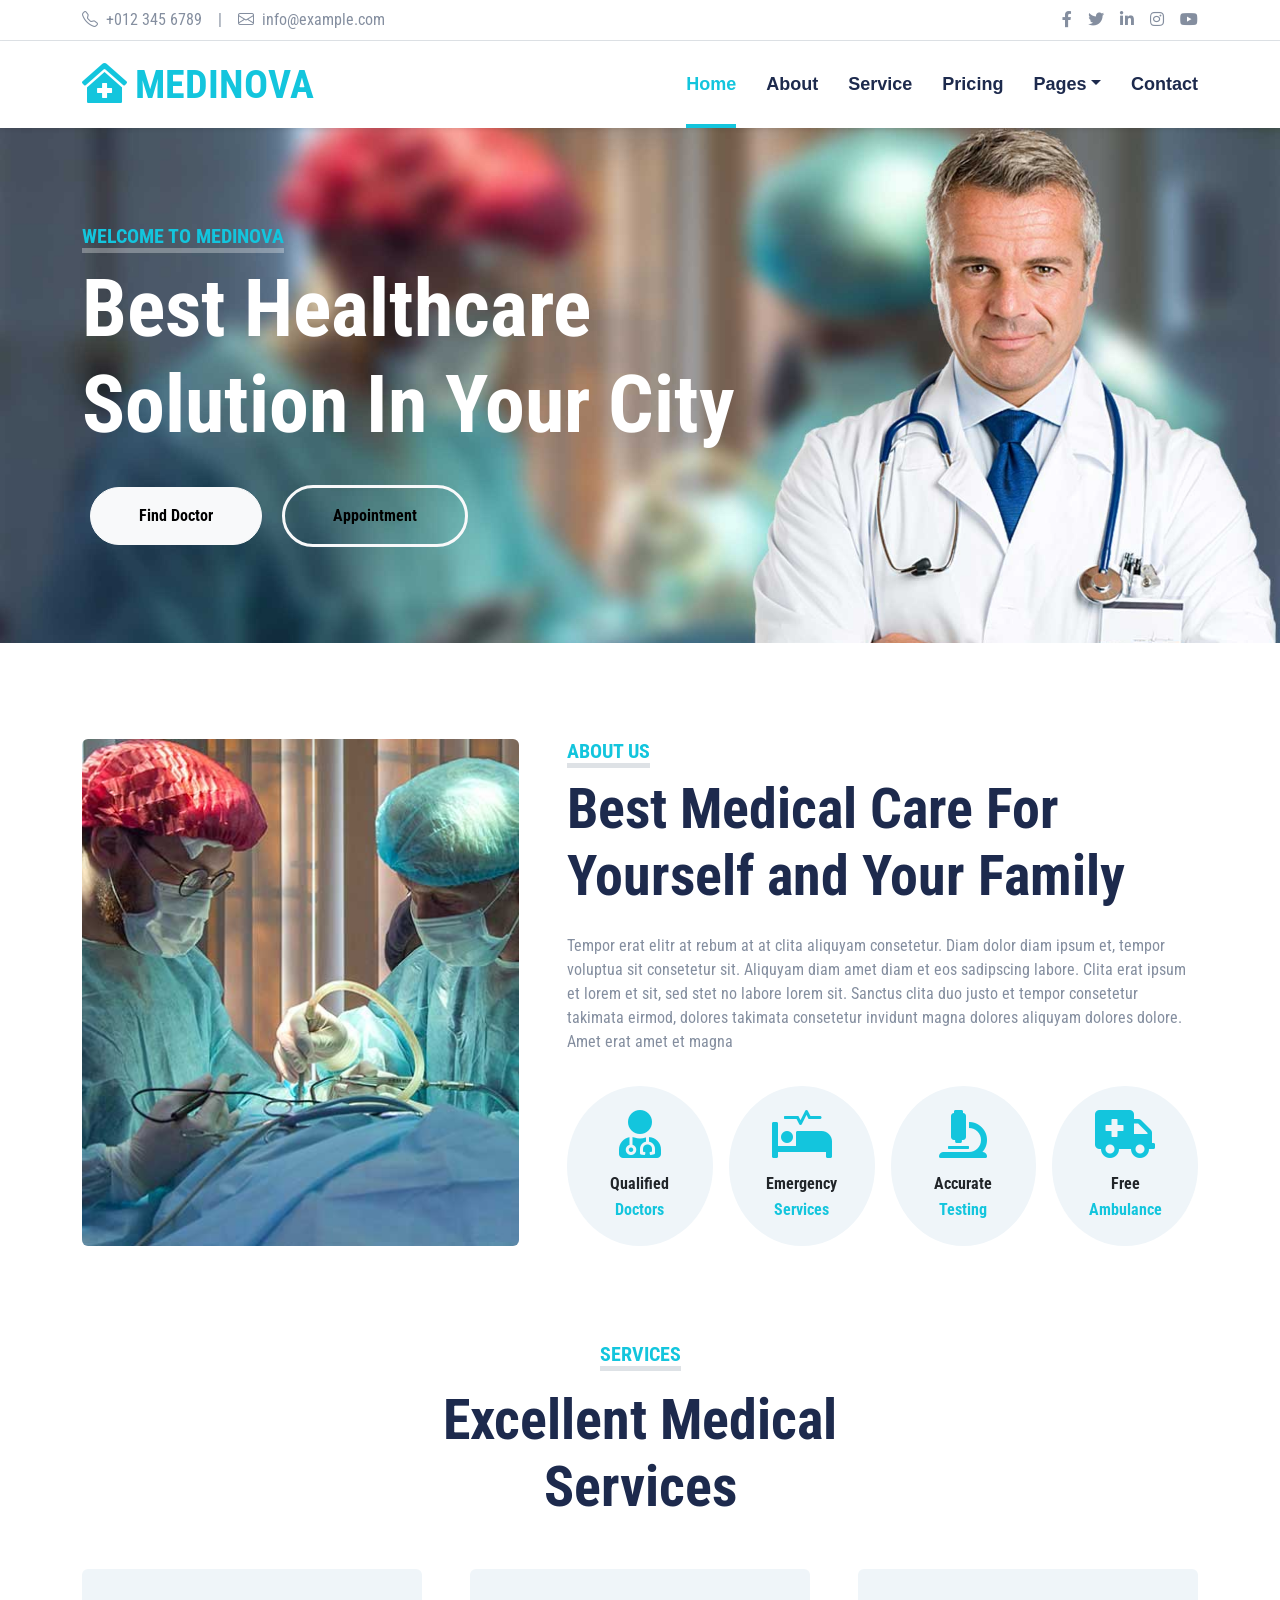
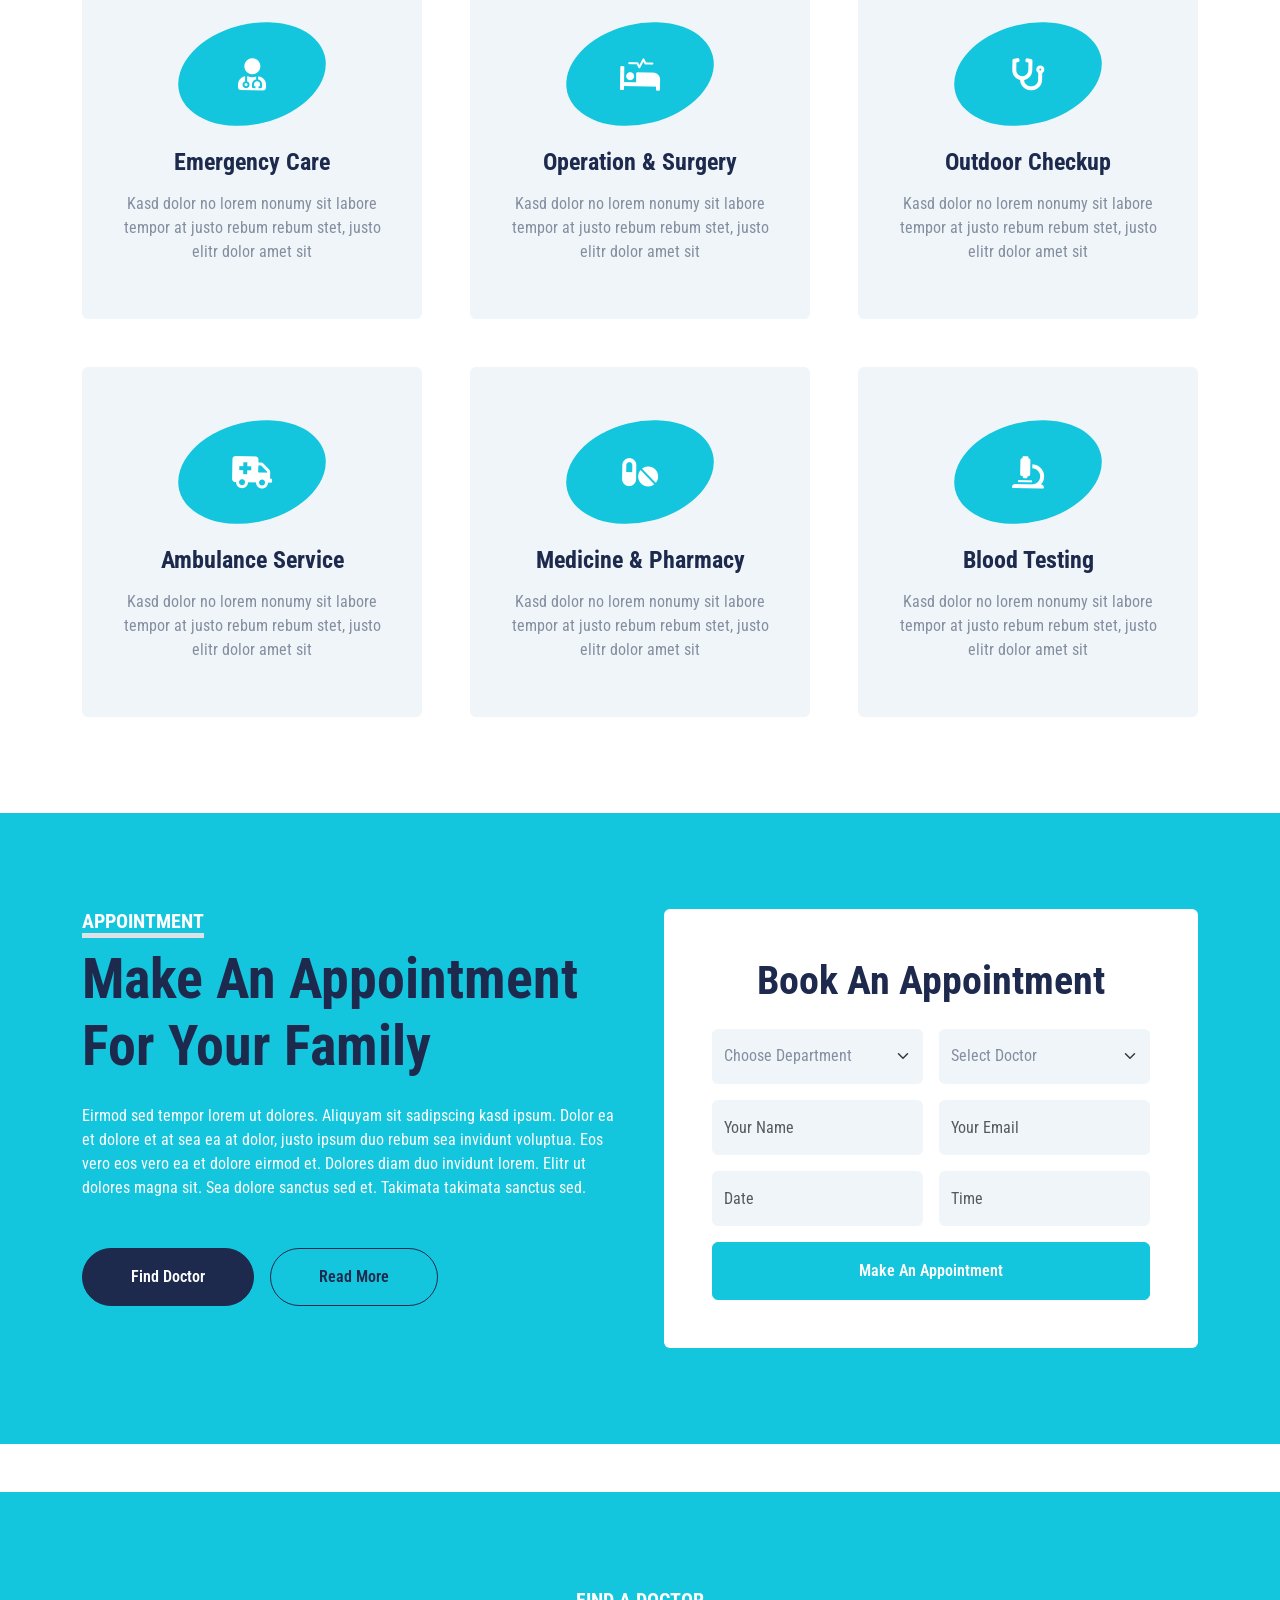
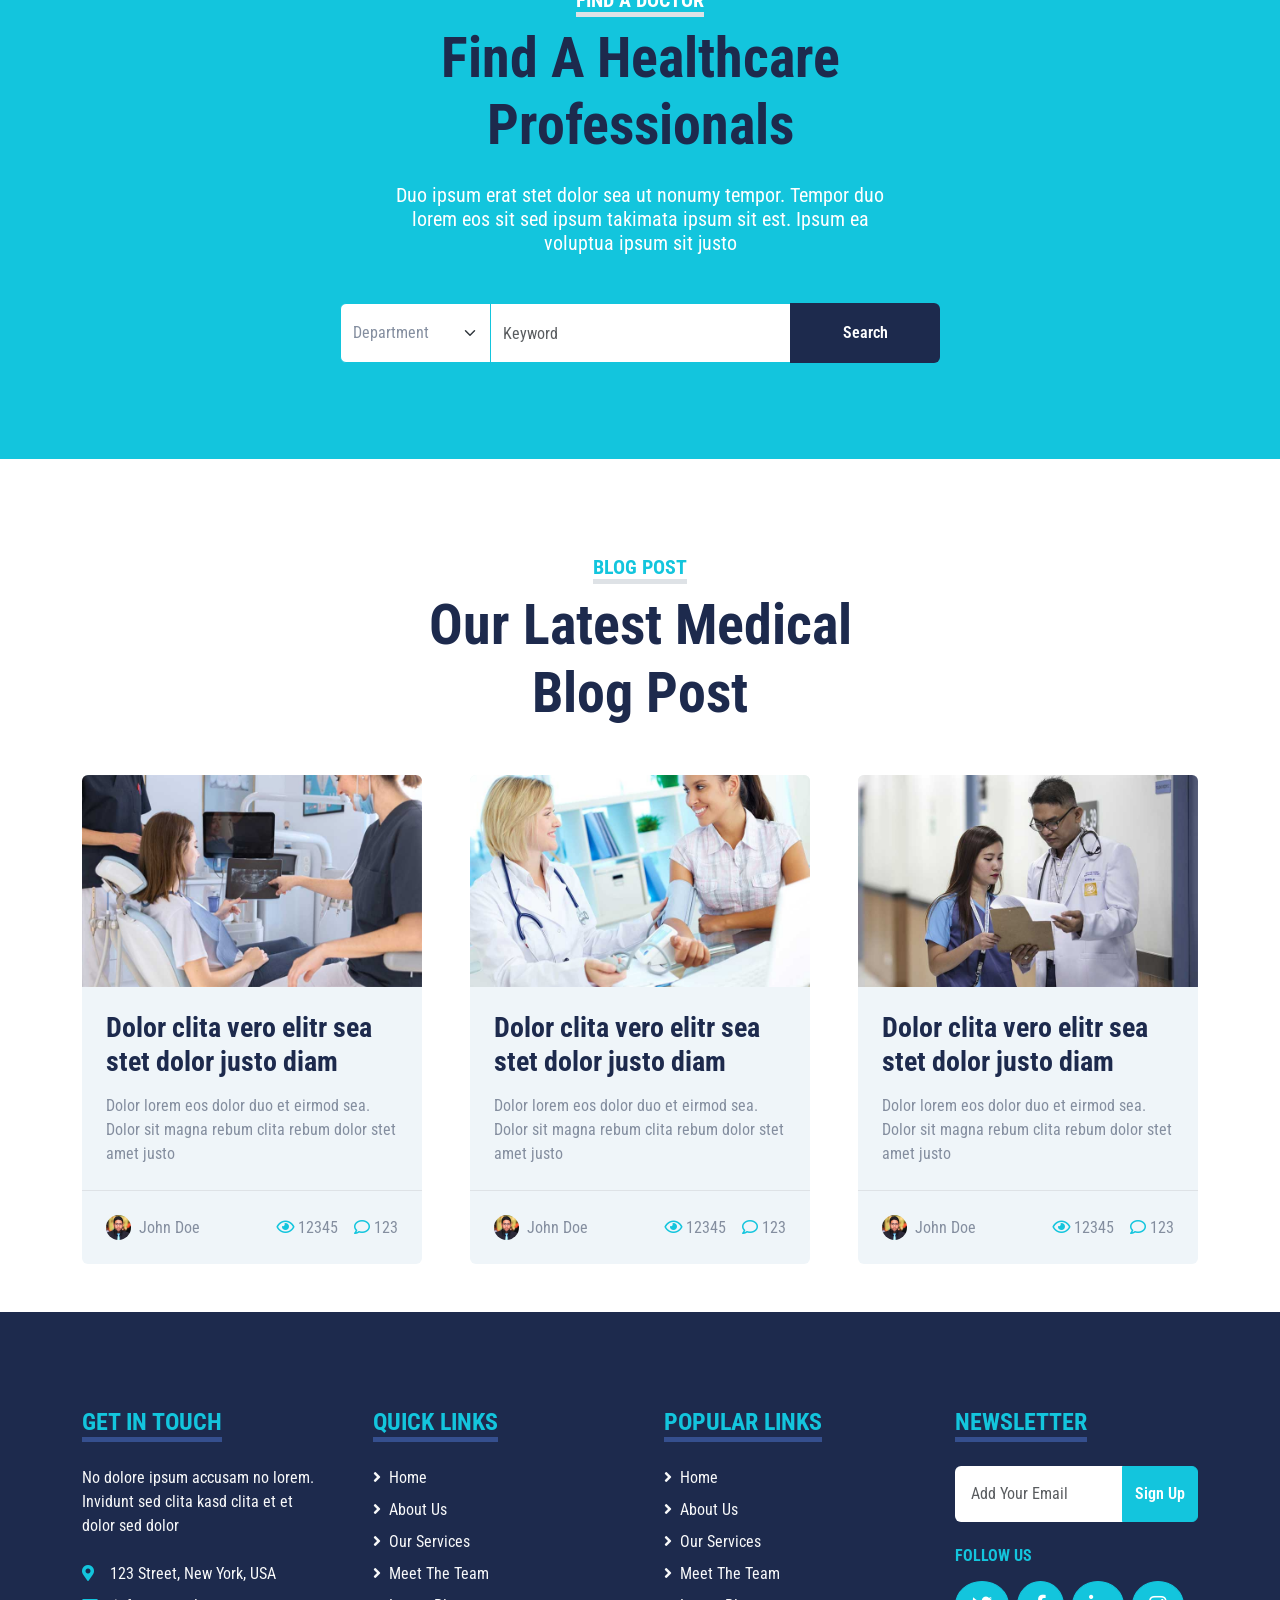
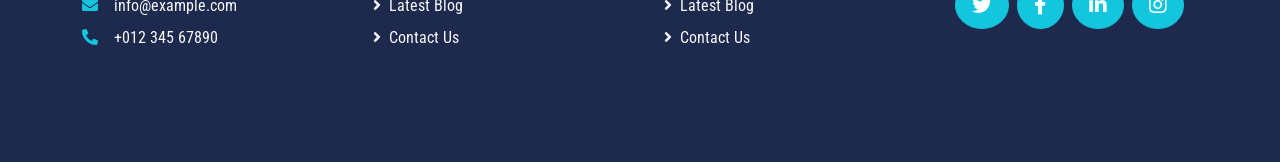
==== commit 8966068a: "add search section in about page" ====
--- a/index.html
+++ b/index.html
@@ -53,7 +53,7 @@
               <!-- Medinova -->
             <nav class="navbar navbar-expand-lg bg-white navbar-light py-3 py-lg-0">
                 <a href="index.html" class="navbar-brand">
-                    <h1 class="m-0 text-uppercase text-primary fw-bold"><i class="fa fa-clinic-medical me-2"></i> Medinova</h1>
+                    <h1 class="m-0 text-uppercase text-primary fw-bold"><i class="fa fa-clinic-medical me-2"></i>Medinova</h1>
                 </a>
                 <button class="navbar-toggler" type="button" data-bs-toggle="collapse" data-bs-target="#navbarCollapse">
                     <span class="navbar-toggler-icon"></span>
@@ -497,7 +497,6 @@
          </div>
       </div>
     </div>
-
 </body>
 </html>
 
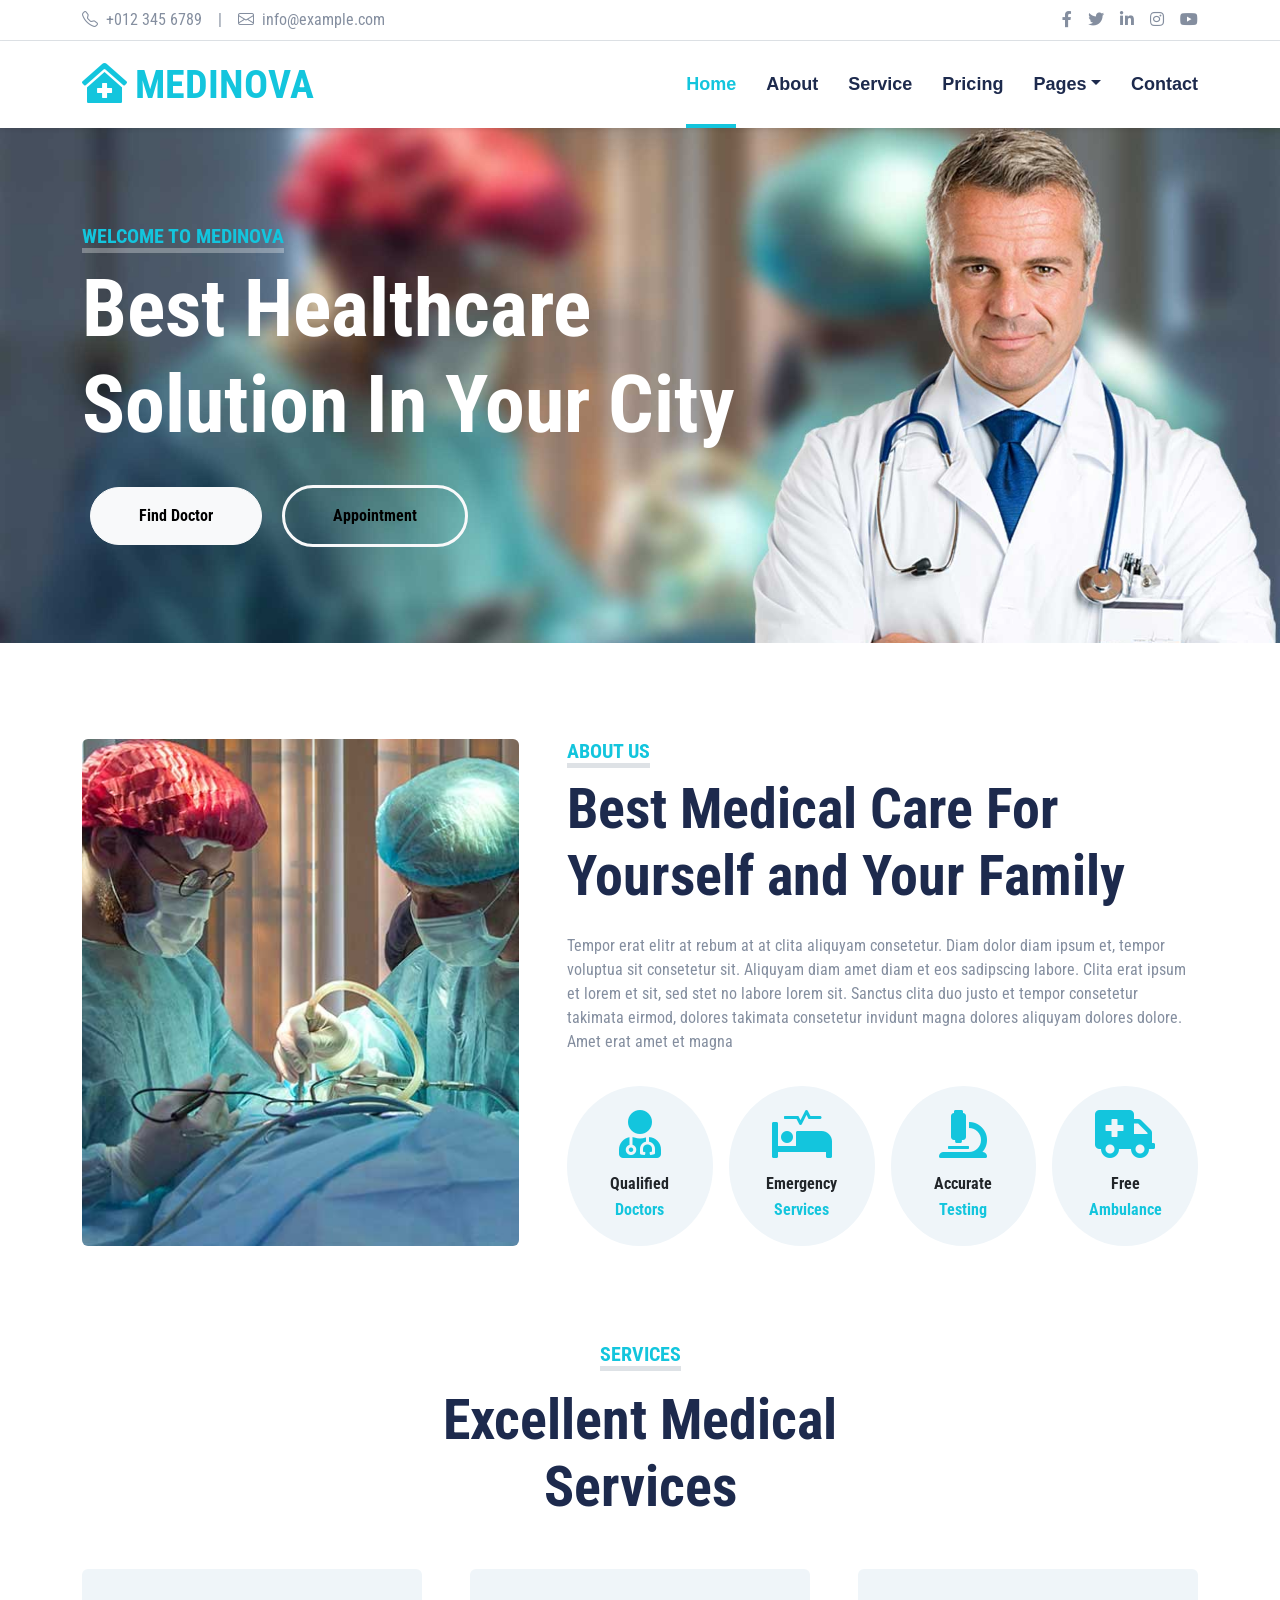
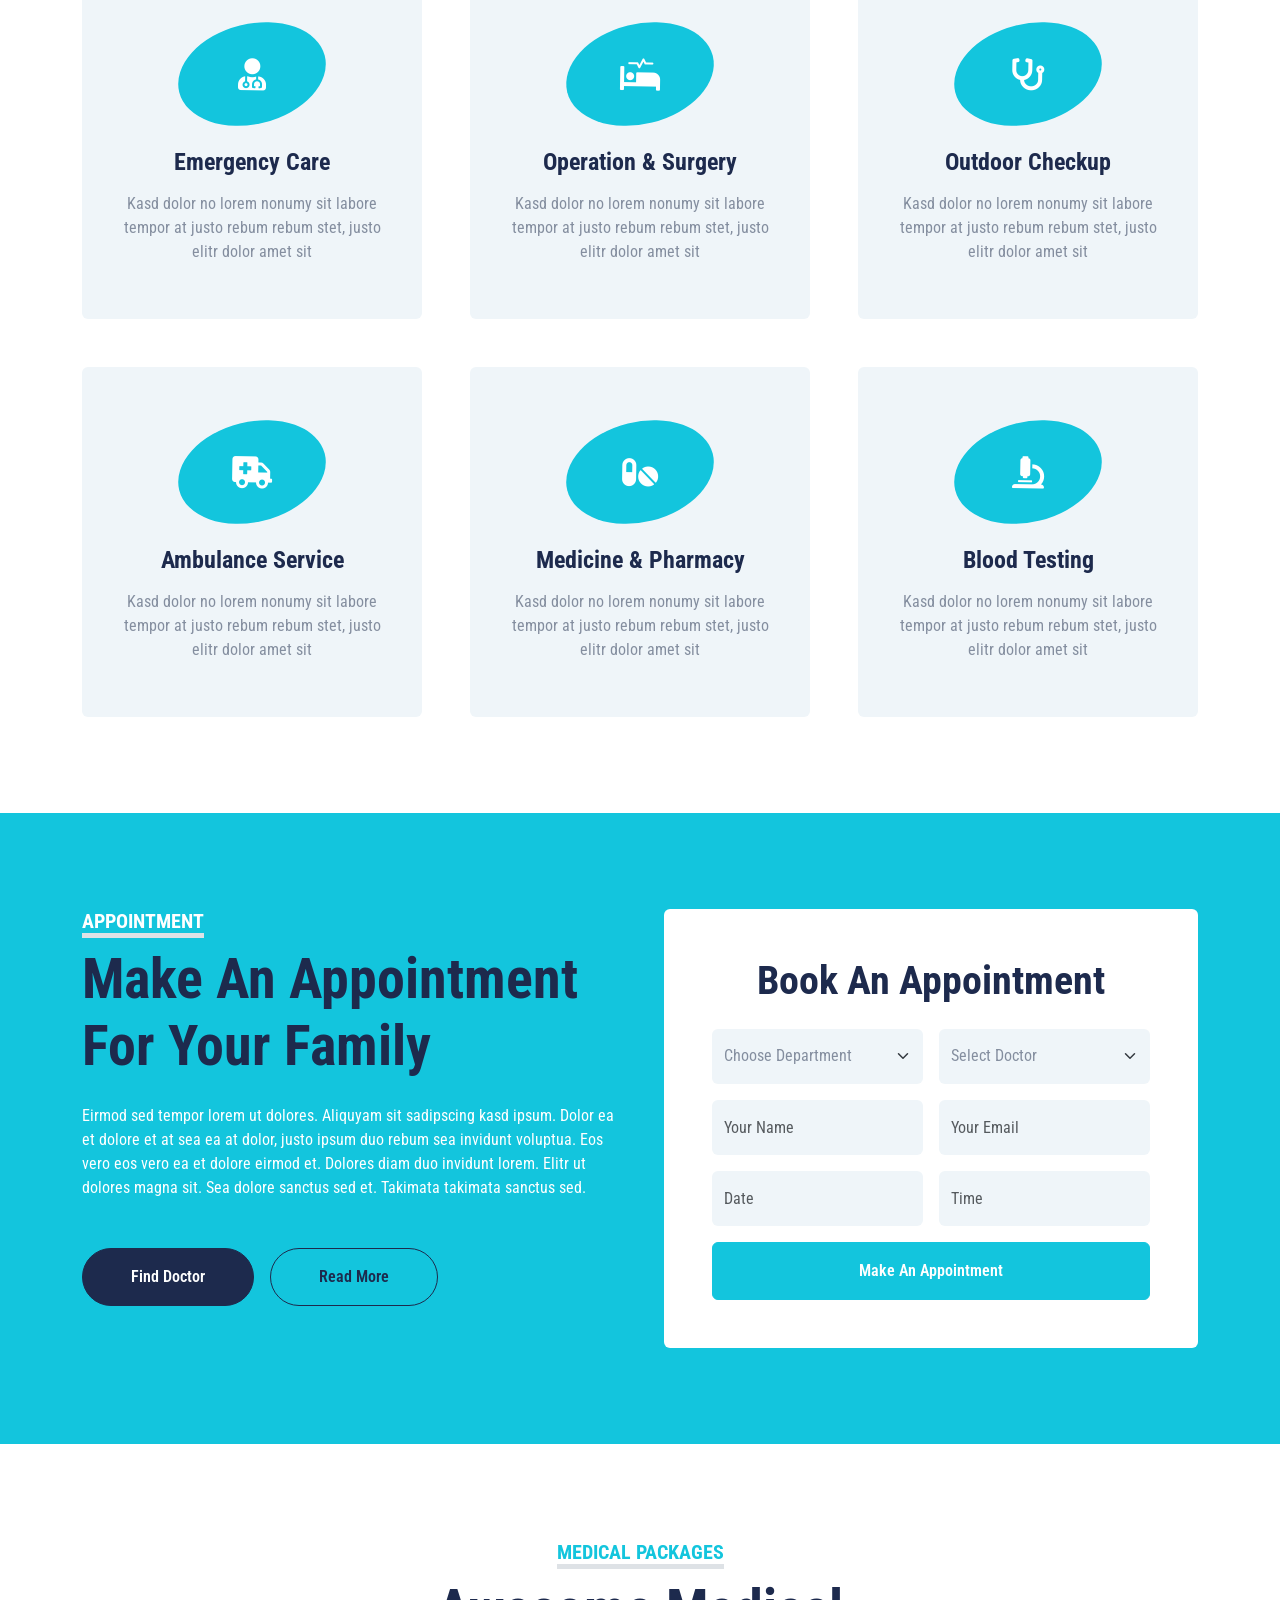
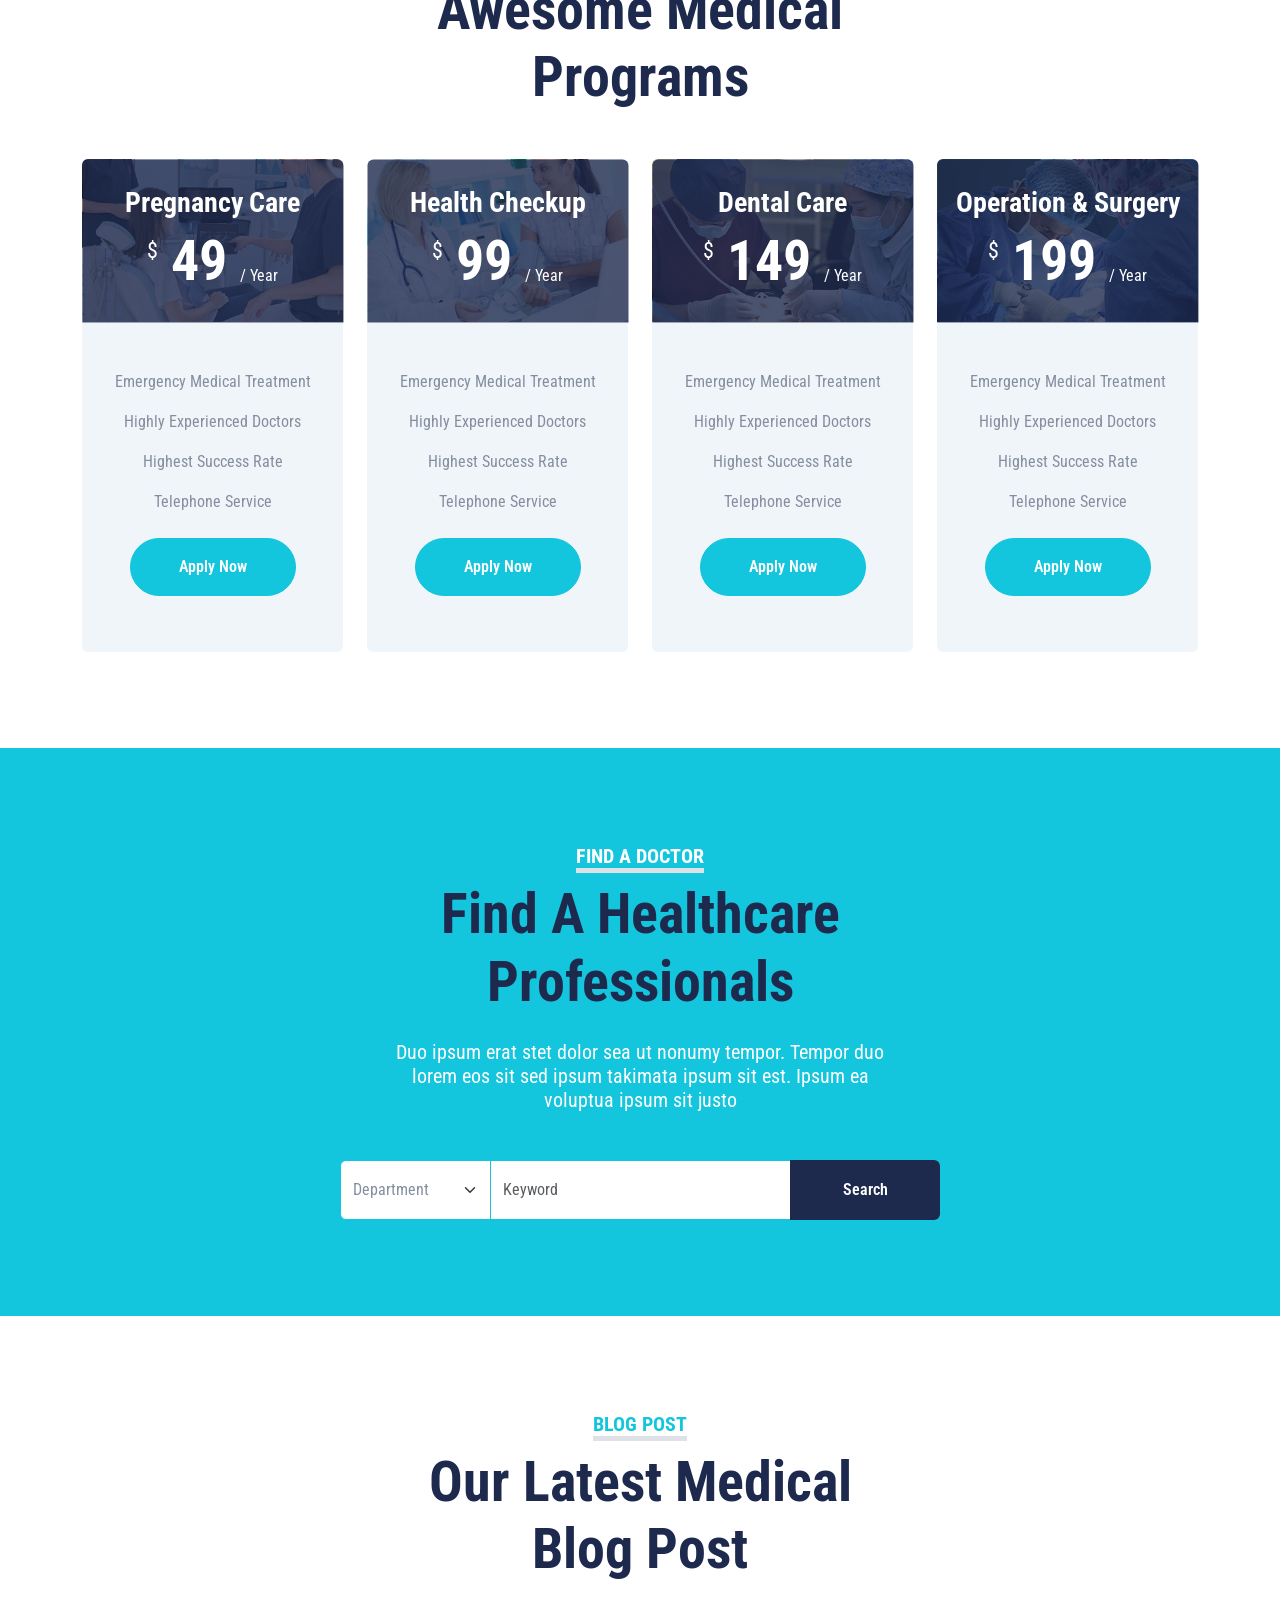
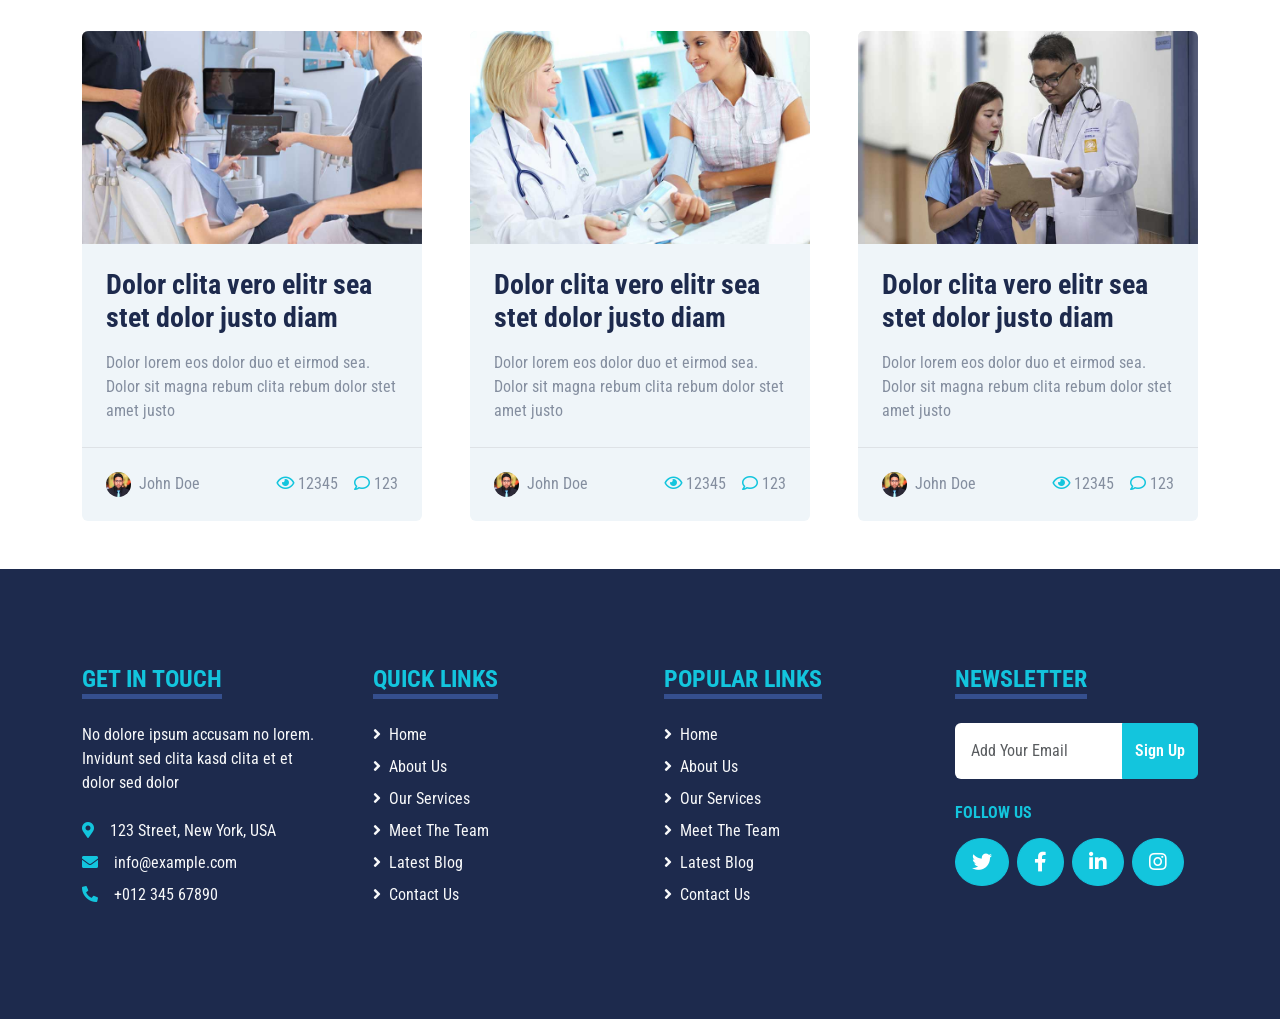
==== commit d9e560e6: "add medical package section in home page" ====
--- a/index.html
+++ b/index.html
@@ -319,7 +319,111 @@
 </div>
 
   <!-- Medical Packages -->
-  
+   <div class="container-fluid py-5">
+    <div class="container">
+        <div class="section-header text-center mx-auto mb-5">
+            <h5 class="d-inline-block text-primary text-uppercase border-bottom border-5">Medical Packages</h5>
+            <h1 class="display-4">Awesome Medical Programs</h1>
+        </div>
+        <div class="row g-4">
+            <!-- Card 1 -->
+            <div class="col-lg-3 col-md-6">
+                <div class="bg-light rounded text-center">
+                    <div class="position-relative">
+                        <img class="img-fluid rounded-top" src="./aseets/img/price-1.jpg" alt="Pregnancy Care">
+                        <div class="price-overlay position-absolute w-100 h-100 top-50 start-50 translate-middle rounded-top d-flex flex-column align-items-center justify-content-center">
+                            <h3 class="text-white">Pregnancy Care</h3>
+                            <h1 class="display-4 text-white mb-0">
+                                <span class="price-currency align-top fw-normal">$</span>
+                                49
+                                <span class="price-period align-bottom fw-normal">/ Year</span>
+                            </h1>
+                        </div>
+                    </div>
+                    <div class="text-center py-5">
+                        <p>Emergency Medical Treatment</p>
+                        <p>Highly Experienced Doctors</p>
+                        <p>Highest Success Rate</p>
+                        <p>Telephone Service</p>
+                        <a href="#" class="btn btn-primary rounded-pill py-3 px-5 my-2">Apply Now</a>
+                    </div>
+                </div>
+            </div>
+
+            <!-- Card 2 -->
+            <div class="col-lg-3 col-md-6">
+                <div class="bg-light rounded text-center">
+                    <div class="position-relative">
+                        <img class="img-fluid rounded-top" src="./aseets/img/price-2.jpg" alt="Health Checkup">
+                        <div class="price-overlay position-absolute w-100 h-100 top-50 start-50 translate-middle rounded-top d-flex flex-column align-items-center justify-content-center">
+                            <h3 class="text-white">Health Checkup</h3>
+                            <h1 class="display-4 text-white mb-0">
+                                <span class="price-currency align-top fw-normal">$</span>
+                                99
+                                <span class="price-period align-bottom fw-normal">/ Year</span>
+                            </h1>
+                        </div>
+                    </div>
+                    <div class="text-center py-5">
+                        <p>Emergency Medical Treatment</p>
+                        <p>Highly Experienced Doctors</p>
+                        <p>Highest Success Rate</p>
+                        <p>Telephone Service</p>
+                        <a href="#" class="btn btn-primary rounded-pill py-3 px-5 my-2">Apply Now</a>
+                    </div>
+                </div>
+            </div>
+
+            <!-- Card 3 -->
+            <div class="col-lg-3 col-md-6">
+                <div class="bg-light rounded text-center">
+                    <div class="position-relative">
+                        <img class="img-fluid rounded-top" src="./aseets/img/price-3.jpg" alt="Dental Care">
+                        <div class="price-overlay position-absolute w-100 h-100 top-50 start-50 translate-middle rounded-top d-flex flex-column align-items-center justify-content-center">
+                            <h3 class="text-white">Dental Care</h3>
+                            <h1 class="display-4 text-white mb-0">
+                                <span class="price-currency align-top fw-normal">$</span>
+                                149
+                                <span class="price-period align-bottom fw-normal">/ Year</span>
+                            </h1>
+                        </div>
+                    </div>
+                    <div class="text-center py-5">
+                        <p>Emergency Medical Treatment</p>
+                        <p>Highly Experienced Doctors</p>
+                        <p>Highest Success Rate</p>
+                        <p>Telephone Service</p>
+                        <a href="#" class="btn btn-primary rounded-pill py-3 px-5 my-2">Apply Now</a>
+                    </div>
+                </div>
+            </div>
+
+            <!-- Card 4 -->
+            <div class="col-lg-3 col-md-6">
+                <div class="bg-light rounded text-center">
+                    <div class="position-relative">
+                        <img class="img-fluid rounded-top" src="./aseets/img/price-4.jpg" alt="Operation & Surgery">
+                        <div class="price-overlay position-absolute w-100 h-100 top-50 start-50 translate-middle rounded-top d-flex flex-column align-items-center justify-content-center">
+                            <h3 class="text-white">Operation & Surgery</h3>
+                            <h1 class="display-4 text-white mb-0">
+                                <span class="price-currency align-top fw-normal">$</span>
+                                199
+                                <span class="price-period align-bottom fw-normal">/ Year</span>
+                            </h1>
+                        </div>
+                    </div>
+                    <div class="text-center py-5">
+                        <p>Emergency Medical Treatment</p>
+                        <p>Highly Experienced Doctors</p>
+                        <p>Highest Success Rate</p>
+                        <p>Telephone Service</p>
+                        <a href="#" class="btn btn-primary rounded-pill py-3 px-5 my-2">Apply Now</a>
+                    </div>
+                </div>
+            </div>
+        </div>
+    </div>
+</div>
   <!-- Our Doctors -->
 
 
--- a/aseets/css/main.css
+++ b/aseets/css/main.css
@@ -267,4 +267,134 @@
     color: var(--primary);
 }
 
-
+/*Contact section in contact page */
+.contact-title {
+    max-width: 500px;
+}
+
+.contact-card {
+    height: 200px;
+}
+
+.contact-icon {
+    width: 100px;
+    height: 70px;
+    transform: rotate(-15deg);
+}
+
+.icon-fix {
+    transform: rotate(15deg);
+}
+
+.map-height {
+    height: 500px;
+}
+
+.map-frame {
+    border: 0;
+}
+
+.form-position {
+    margin-top: -200px;
+    z-index: 1;
+}
+
+.contact-input {
+    height: 55px;
+}
+/*responsive*/
+@media (max-width: 768px) {
+
+    .form-position {
+        margin-top: 0;
+    }
+
+    .form-position .bg-white {
+        margin: 15px !important;
+        padding: 25px !important;
+    }
+
+    .contact-input {
+        height: auto;
+        padding: 12px;
+    }
+
+    textarea.contact-input {
+        height: 120px;
+    }
+
+}
+
+.blog-main-img {
+  object-fit: cover;
+}
+
+.author-img {
+  width: 40px;
+  height: 40px;
+}
+
+.comment-img {
+  width: 45px;
+  height: 45px;
+}
+
+.form-input {
+  height: 55px;
+}
+
+.recent-img {
+  width: 100px;
+  height: 100px;
+  object-fit: cover;
+}
+
+.plain-box {
+  padding: 30px;
+}
+
+.blog-detail-link:hover {
+    color: var(--primary);
+}
+
+.name-link {
+  transition: filter 0.1s ease;
+}
+
+.name-link:hover {
+  filter: brightness(85%);
+}
+
+@media (max-width: 576px) {
+
+  .form-control {
+    font-size: 20px;
+  }
+
+  .form-control::placeholder {
+    font-size: 20px;
+  }
+
+}
+.form-control {
+  text-align: left !important;
+}
+
+/*Medical Packages*/
+.section-header {
+    max-width: 500px;
+}
+
+.price-overlay {
+    background: rgba(29, 42, 77, 0.8);
+}
+
+.price-currency {
+    font-size: 22px;
+    line-height: 45px;
+}
+
+.price-period {
+    font-size: 16px;
+    line-height: 40px;
+}
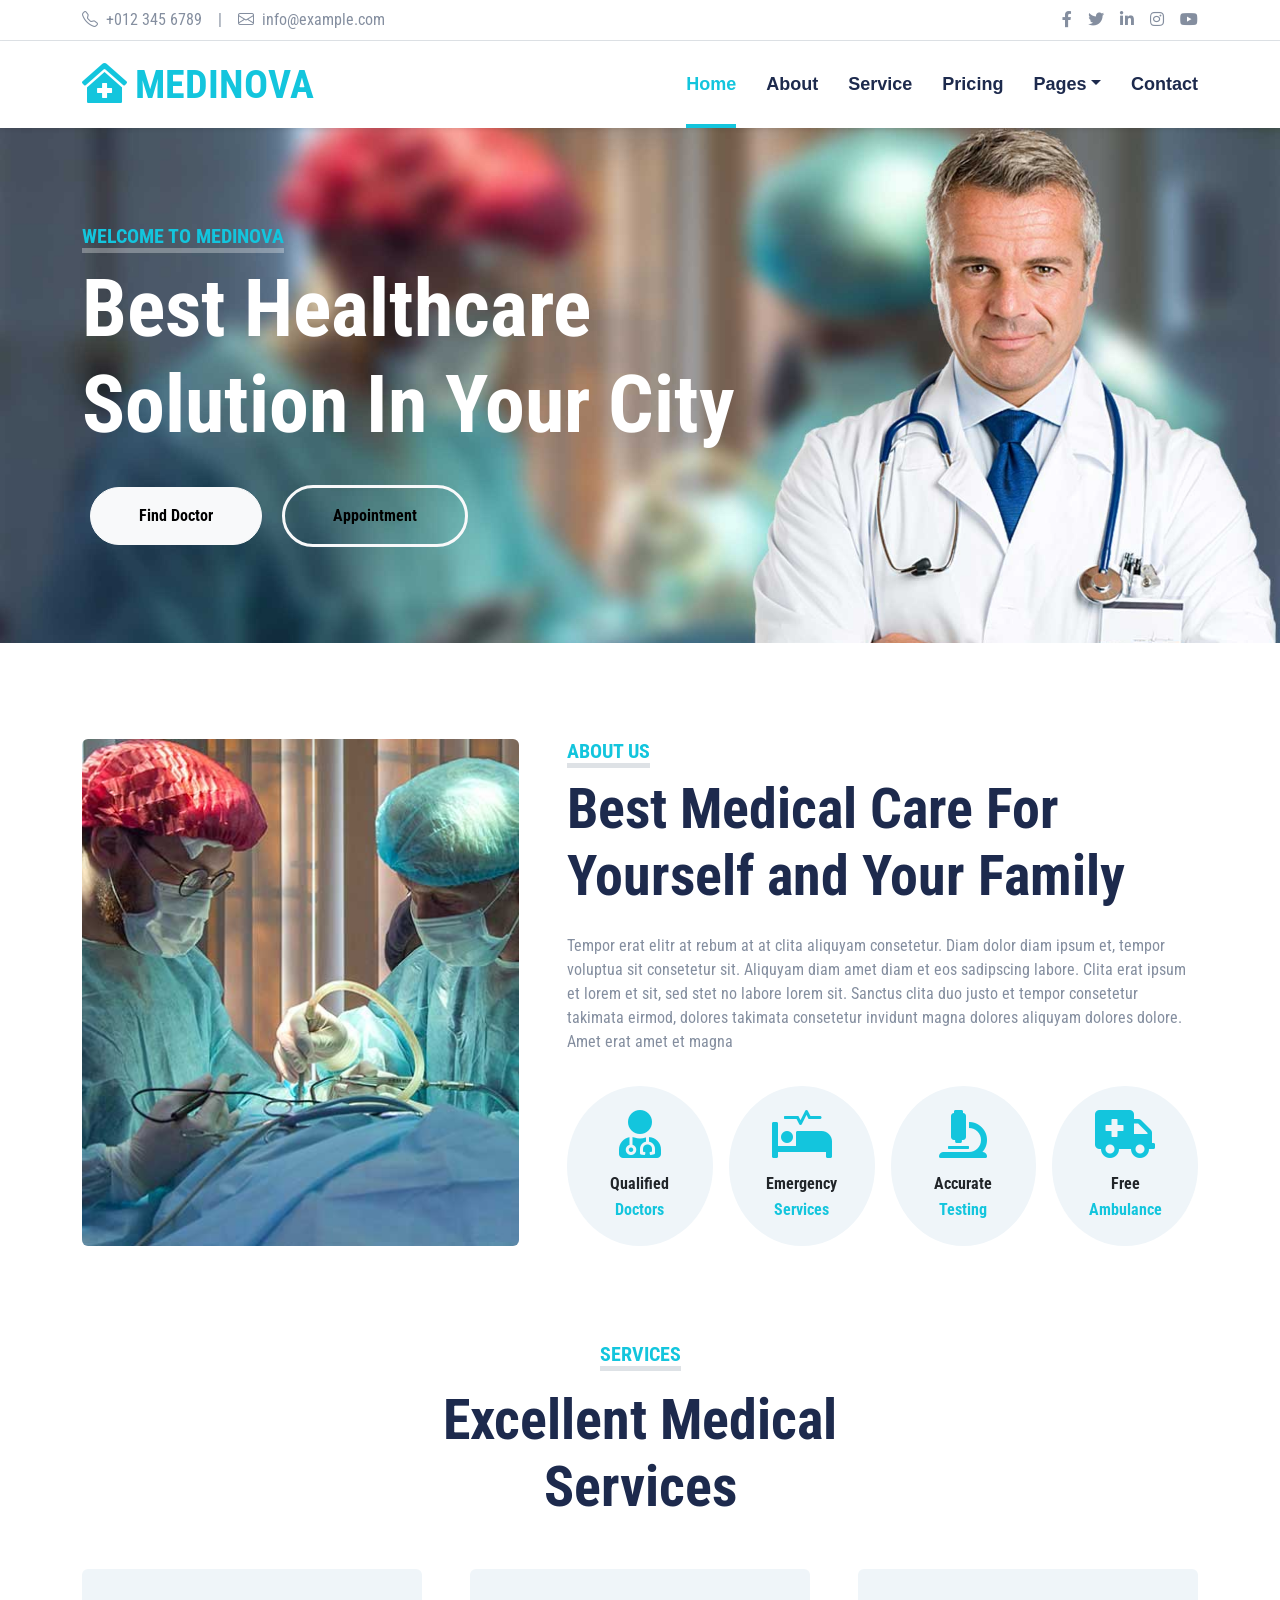
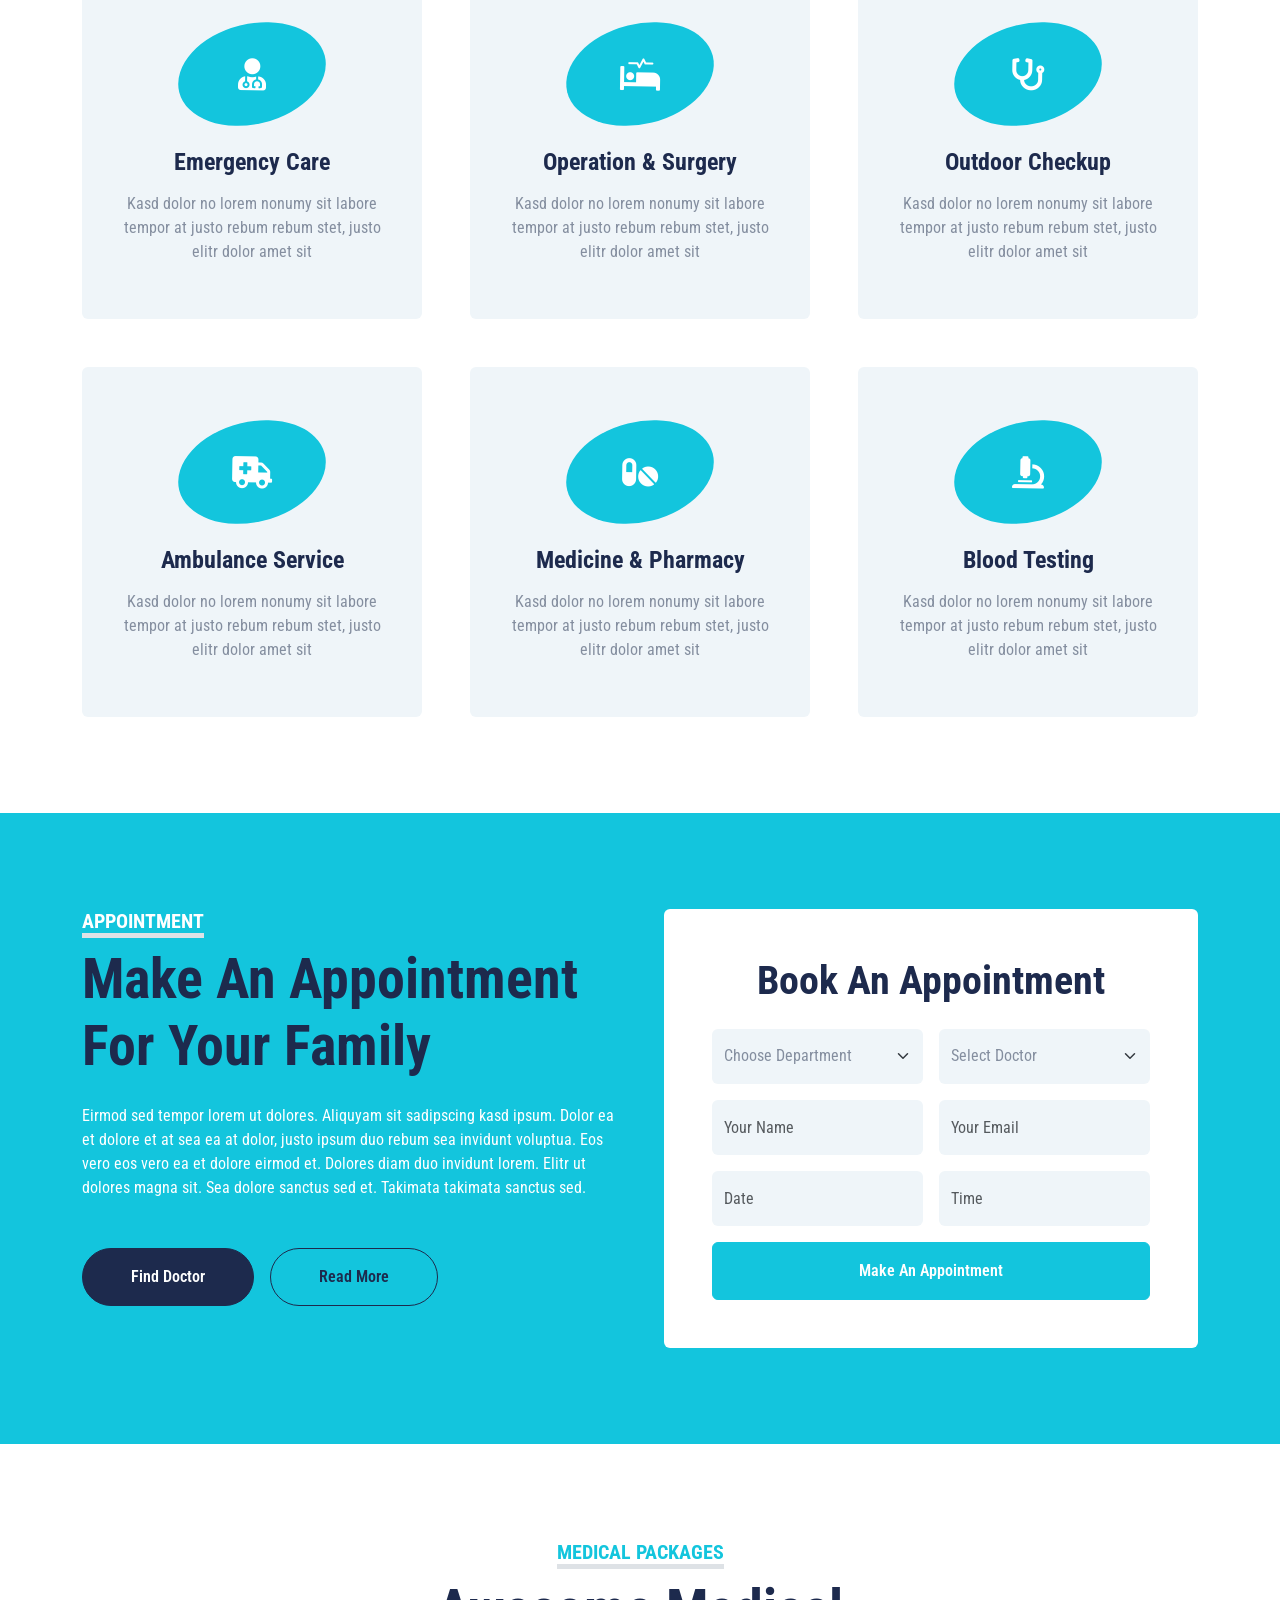
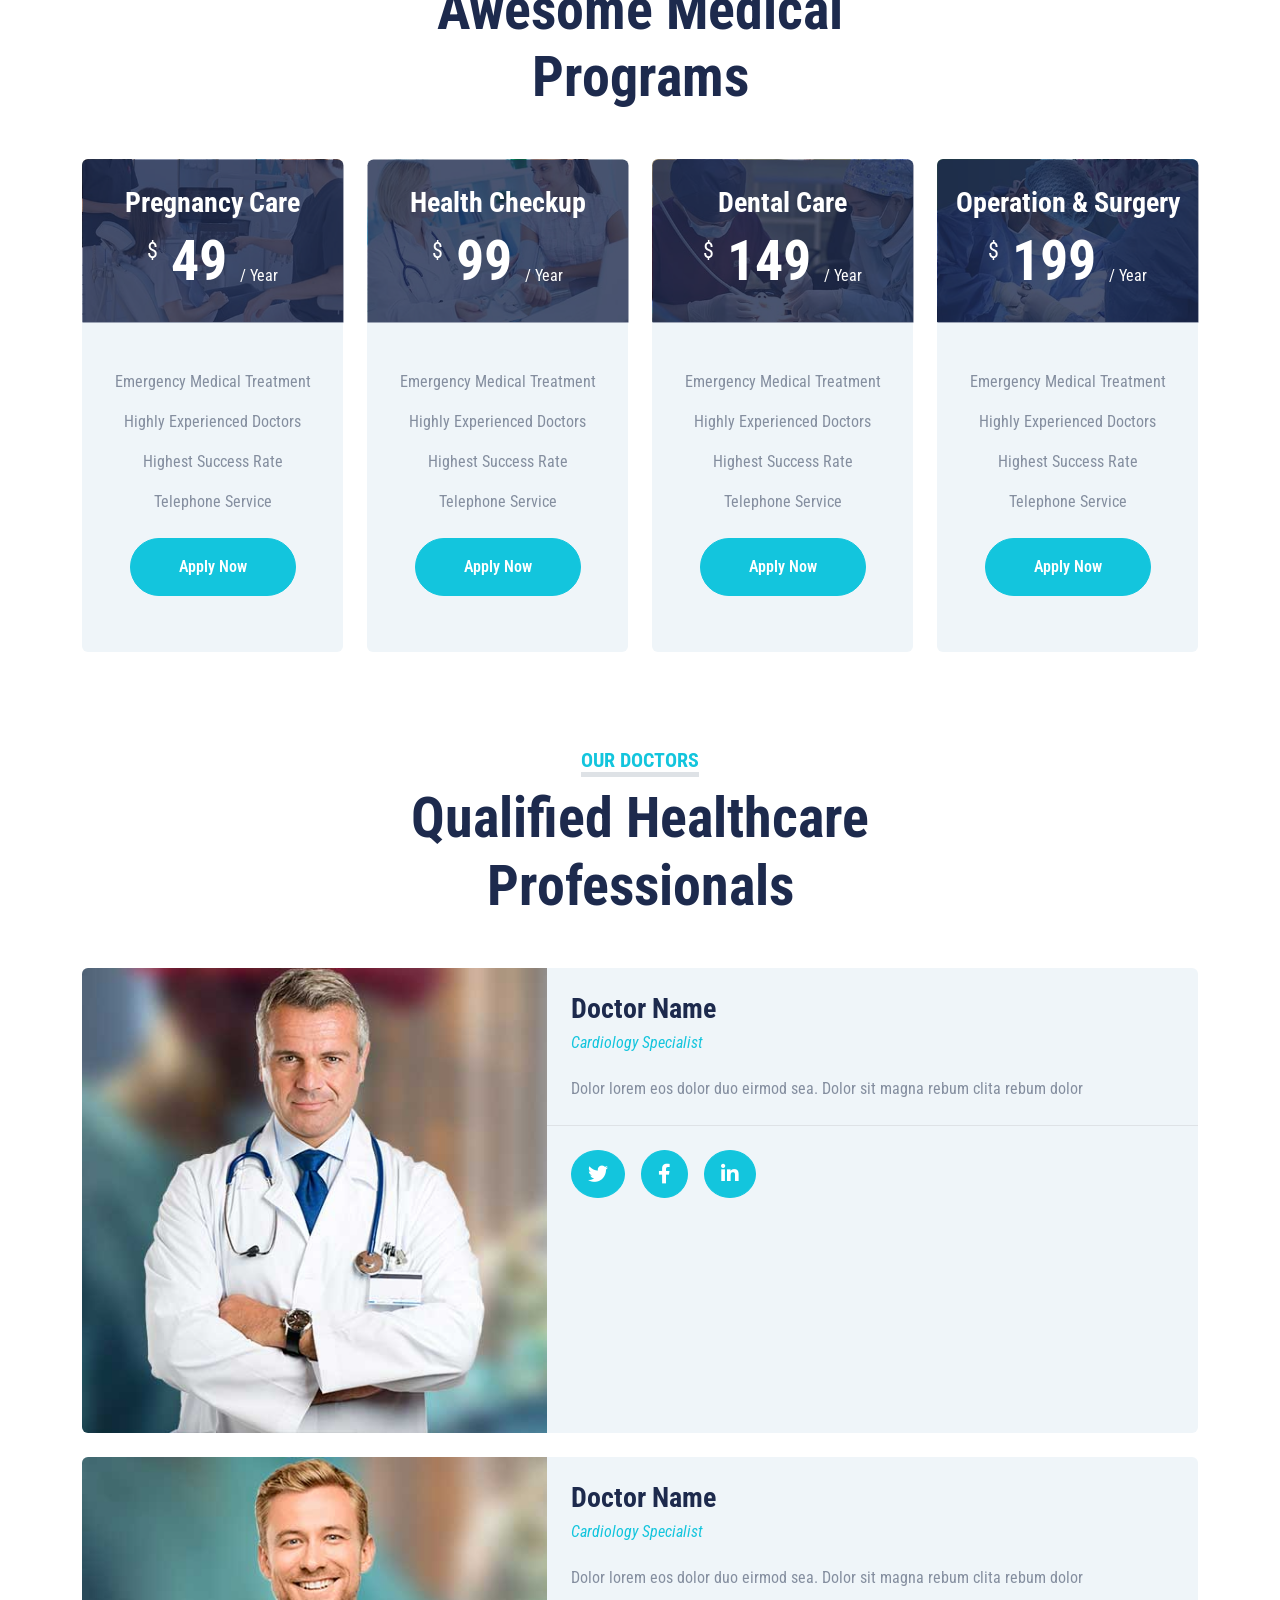
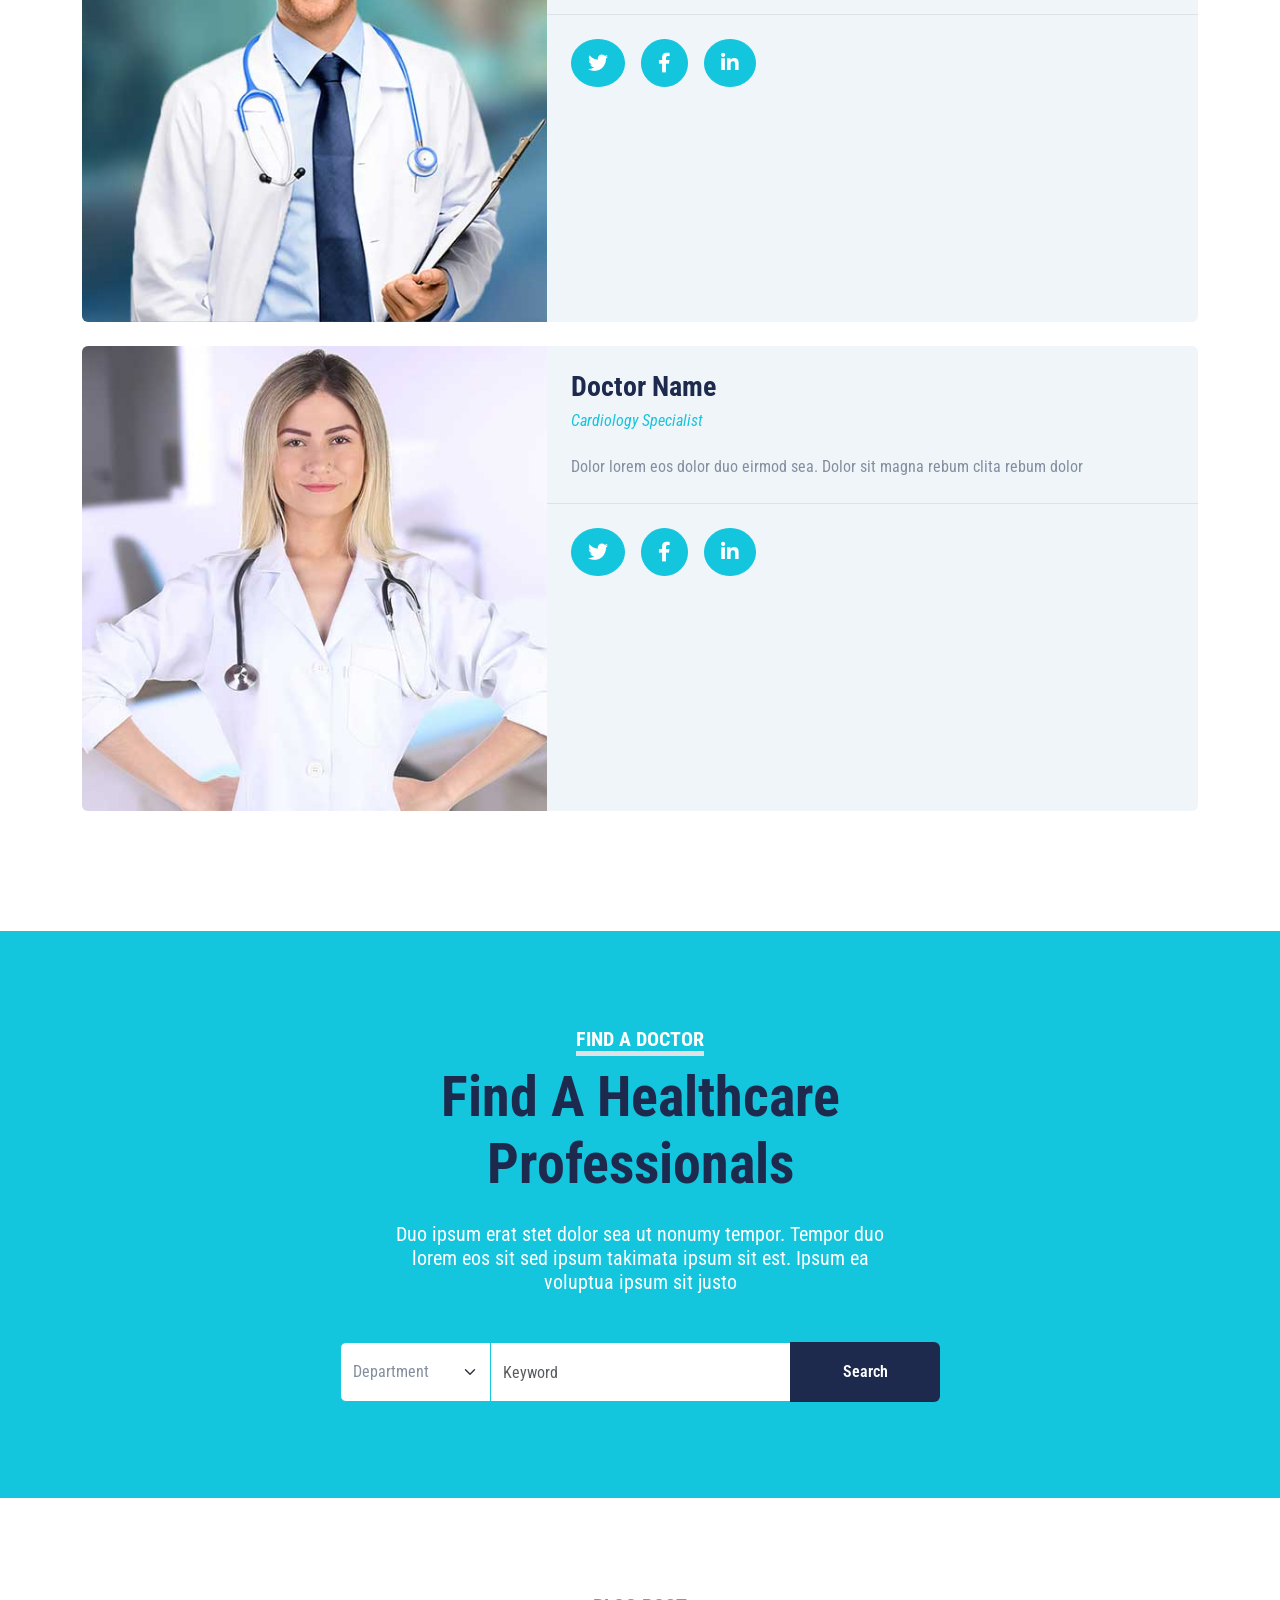
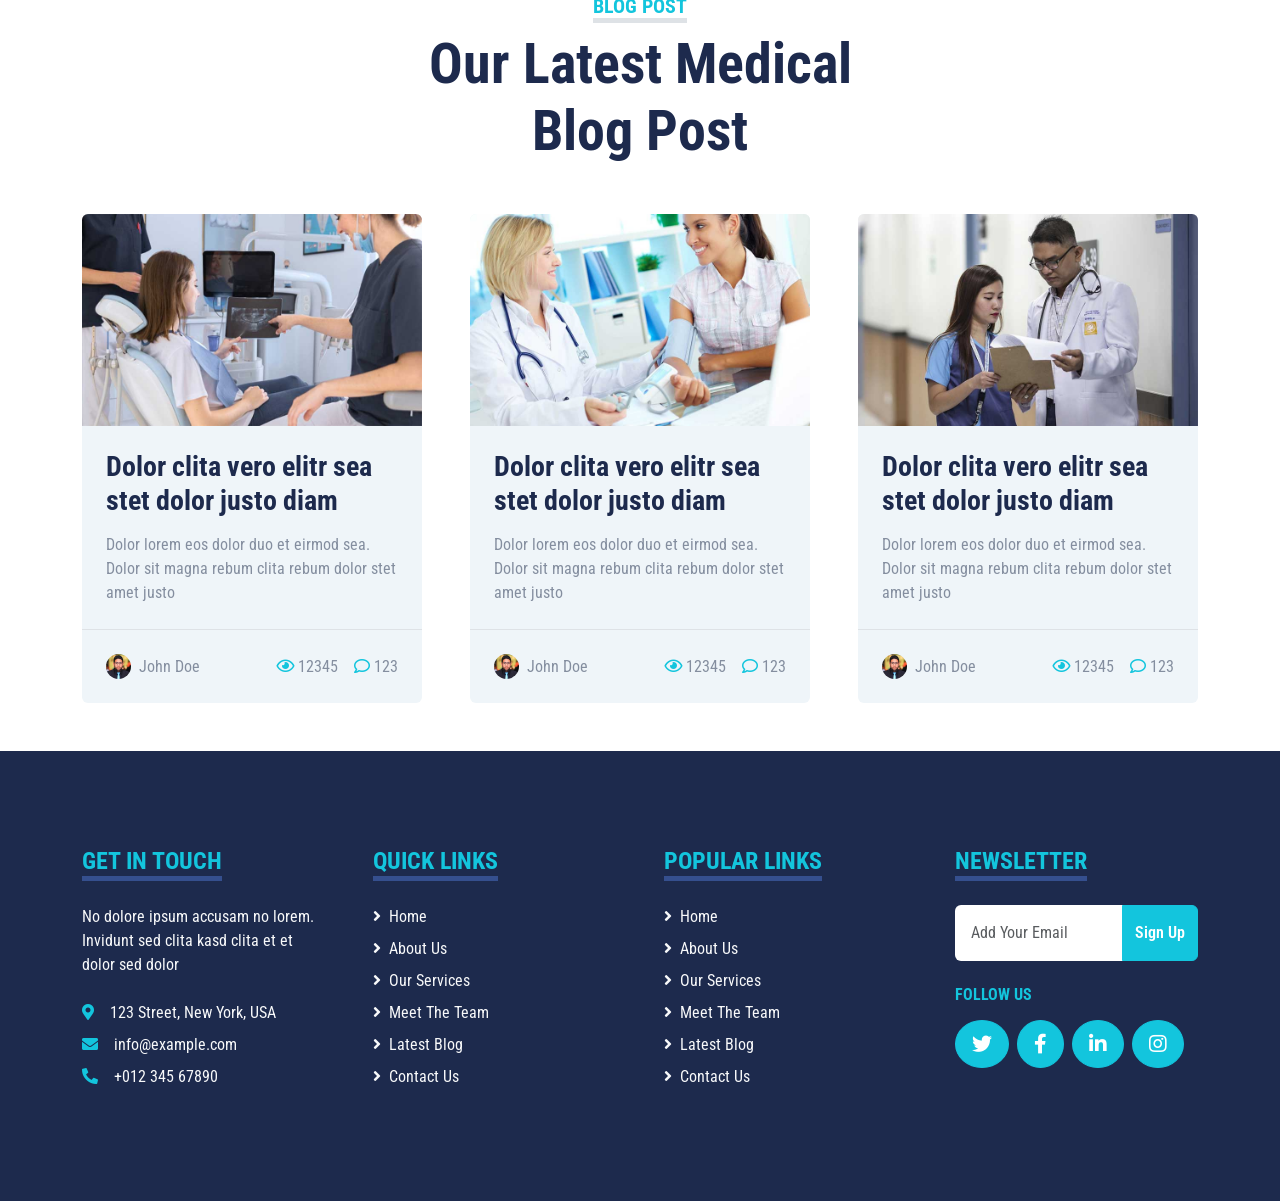
==== commit 187f1032: "add Our Doctors section in both home and search page" ====
--- a/index.html
+++ b/index.html
@@ -424,8 +424,77 @@
         </div>
     </div>
 </div>
-  <!-- Our Doctors -->
-
+
+<!-- Our Doctors --> 
+<div class="container-fluid py-5">
+    <div class="container">
+        <div class="text-center mx-auto mb-5 section-header">
+            <h5 class="d-inline-block text-primary text-uppercase border-bottom border-5">Our Doctors</h5>
+            <h1 class="display-4">Qualified Healthcare Professionals</h1>
+        </div>
+        <div class="team-items">
+            <div class="team-item mb-4">
+                <div class="row g-0 bg-light rounded overflow-hidden">
+                    <div class="col-12 col-sm-5 h-100">
+                        <img class="img-fluid h-100 team-img" src="./aseets/img/team-1.jpg">
+                    </div>
+                    <div class="col-12 col-sm-7 h-100 d-flex flex-column">
+                        <div class="mt-auto p-4">
+                            <h3>Doctor Name</h3>
+                            <h6 class="fw-normal fst-italic text-primary mb-4">Cardiology Specialist</h6>
+                            <p class="m-0">Dolor lorem eos dolor duo eirmod sea. Dolor sit magna rebum clita rebum dolor</p>
+                        </div>
+                        <div class="d-flex mt-auto border-top p-4">
+                            <a class="btn btn-lg btn-primary btn-lg-square rounded-circle me-3" href="#"><i class="fab fa-twitter"></i></a>
+                            <a class="btn btn-lg btn-primary btn-lg-square rounded-circle me-3" href="#"><i class="fab fa-facebook-f"></i></a>
+                            <a class="btn btn-lg btn-primary btn-lg-square rounded-circle" href="#"><i class="fab fa-linkedin-in"></i></a>
+                        </div>
+                    </div>
+                </div>
+            </div>
+
+            <div class="team-item mb-4">
+                <div class="row g-0 bg-light rounded overflow-hidden">
+                    <div class="col-12 col-sm-5 h-100">
+                        <img class="img-fluid h-100 team-img" src="./aseets/img/team-2.jpg">
+                    </div>
+                    <div class="col-12 col-sm-7 h-100 d-flex flex-column">
+                        <div class="mt-auto p-4">
+                            <h3>Doctor Name</h3>
+                            <h6 class="fw-normal fst-italic text-primary mb-4">Cardiology Specialist</h6>
+                            <p class="m-0">Dolor lorem eos dolor duo eirmod sea. Dolor sit magna rebum clita rebum dolor</p>
+                        </div>
+                        <div class="d-flex mt-auto border-top p-4">
+                            <a class="btn btn-lg btn-primary btn-lg-square rounded-circle me-3" href="#"><i class="fab fa-twitter"></i></a>
+                            <a class="btn btn-lg btn-primary btn-lg-square rounded-circle me-3" href="#"><i class="fab fa-facebook-f"></i></a>
+                            <a class="btn btn-lg btn-primary btn-lg-square rounded-circle" href="#"><i class="fab fa-linkedin-in"></i></a>
+                        </div>
+                    </div>
+                </div>
+            </div>
+
+            <div class="team-item mb-4">
+                <div class="row g-0 bg-light rounded overflow-hidden">
+                    <div class="col-12 col-sm-5 h-100">
+                        <img class="img-fluid h-100 team-img" src="./aseets/img/team-3.jpg">
+                    </div>
+                    <div class="col-12 col-sm-7 h-100 d-flex flex-column">
+                        <div class="mt-auto p-4">
+                            <h3>Doctor Name</h3>
+                            <h6 class="fw-normal fst-italic text-primary mb-4">Cardiology Specialist</h6>
+                            <p class="m-0">Dolor lorem eos dolor duo eirmod sea. Dolor sit magna rebum clita rebum dolor</p>
+                        </div>
+                        <div class="d-flex mt-auto border-top p-4">
+                            <a class="btn btn-lg btn-primary btn-lg-square rounded-circle me-3" href="#"><i class="fab fa-twitter"></i></a>
+                            <a class="btn btn-lg btn-primary btn-lg-square rounded-circle me-3" href="#"><i class="fab fa-facebook-f"></i></a>
+                            <a class="btn btn-lg btn-primary btn-lg-square rounded-circle" href="#"><i class="fab fa-linkedin-in"></i></a>
+                        </div>
+                    </div>
+                </div>
+            </div>
+        </div>
+    </div>
+</div>
 
 <!-- search -->
 <div class="container-fluid bg-primary my-5 py-5">
--- a/aseets/css/main.css
+++ b/aseets/css/main.css
@@ -101,6 +101,11 @@
     transition: 0.3s ease;
 }
 
+.btn-primary:hover {
+    color: #000 !important;
+    background-color: #36cee2;
+    border-color: #2bcbe0;
+}
 .about-img{
 min-height:500px;
 }
@@ -397,4 +402,23 @@
 .price-period {
     font-size: 16px;
     line-height: 40px;
+}
+
+/*Our Doctors*/
+
+.section-header {
+    max-width: 500px;
+    margin: 0 auto; 
+}
+
+.team-img {
+    object-fit: cover;
+}
+
+.team-item {
+    margin-bottom: 2rem;
+}
+
+.doctor-card img.doctor-card-img {
+    object-fit: cover;
 }
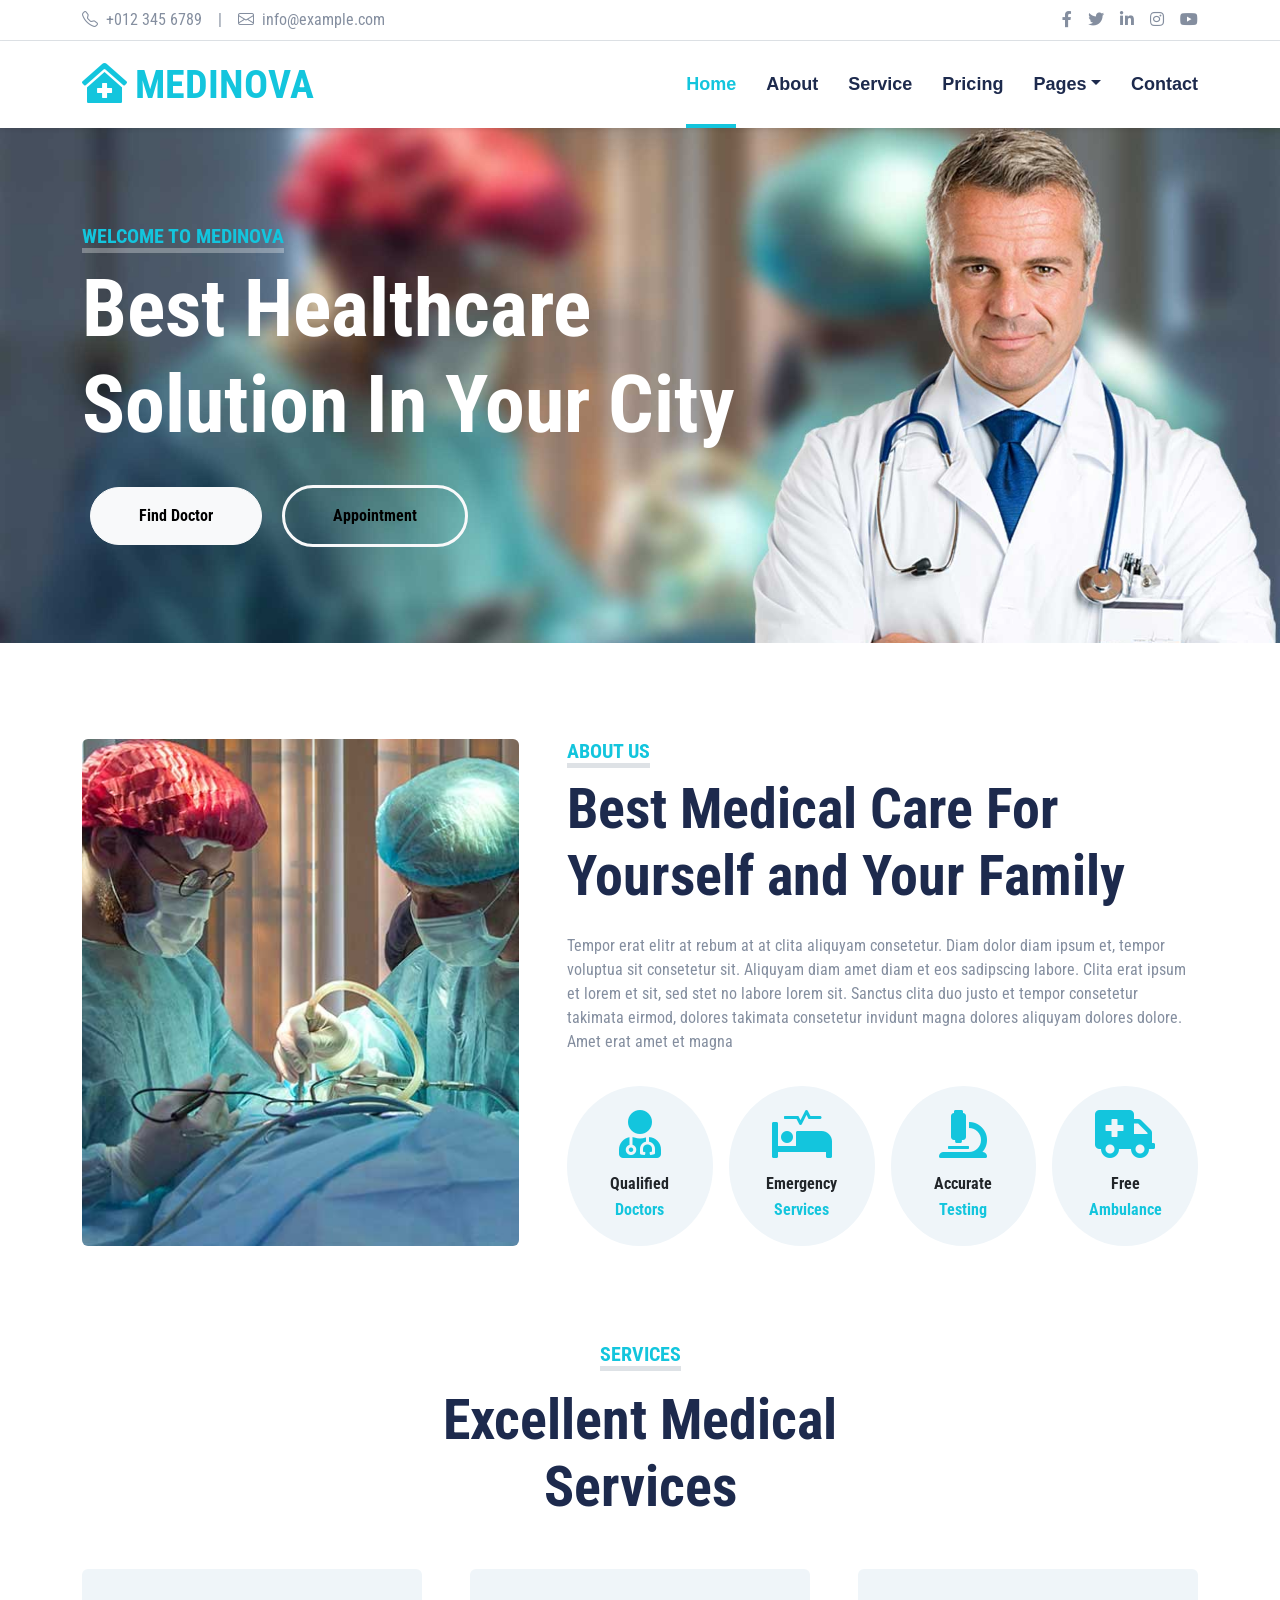
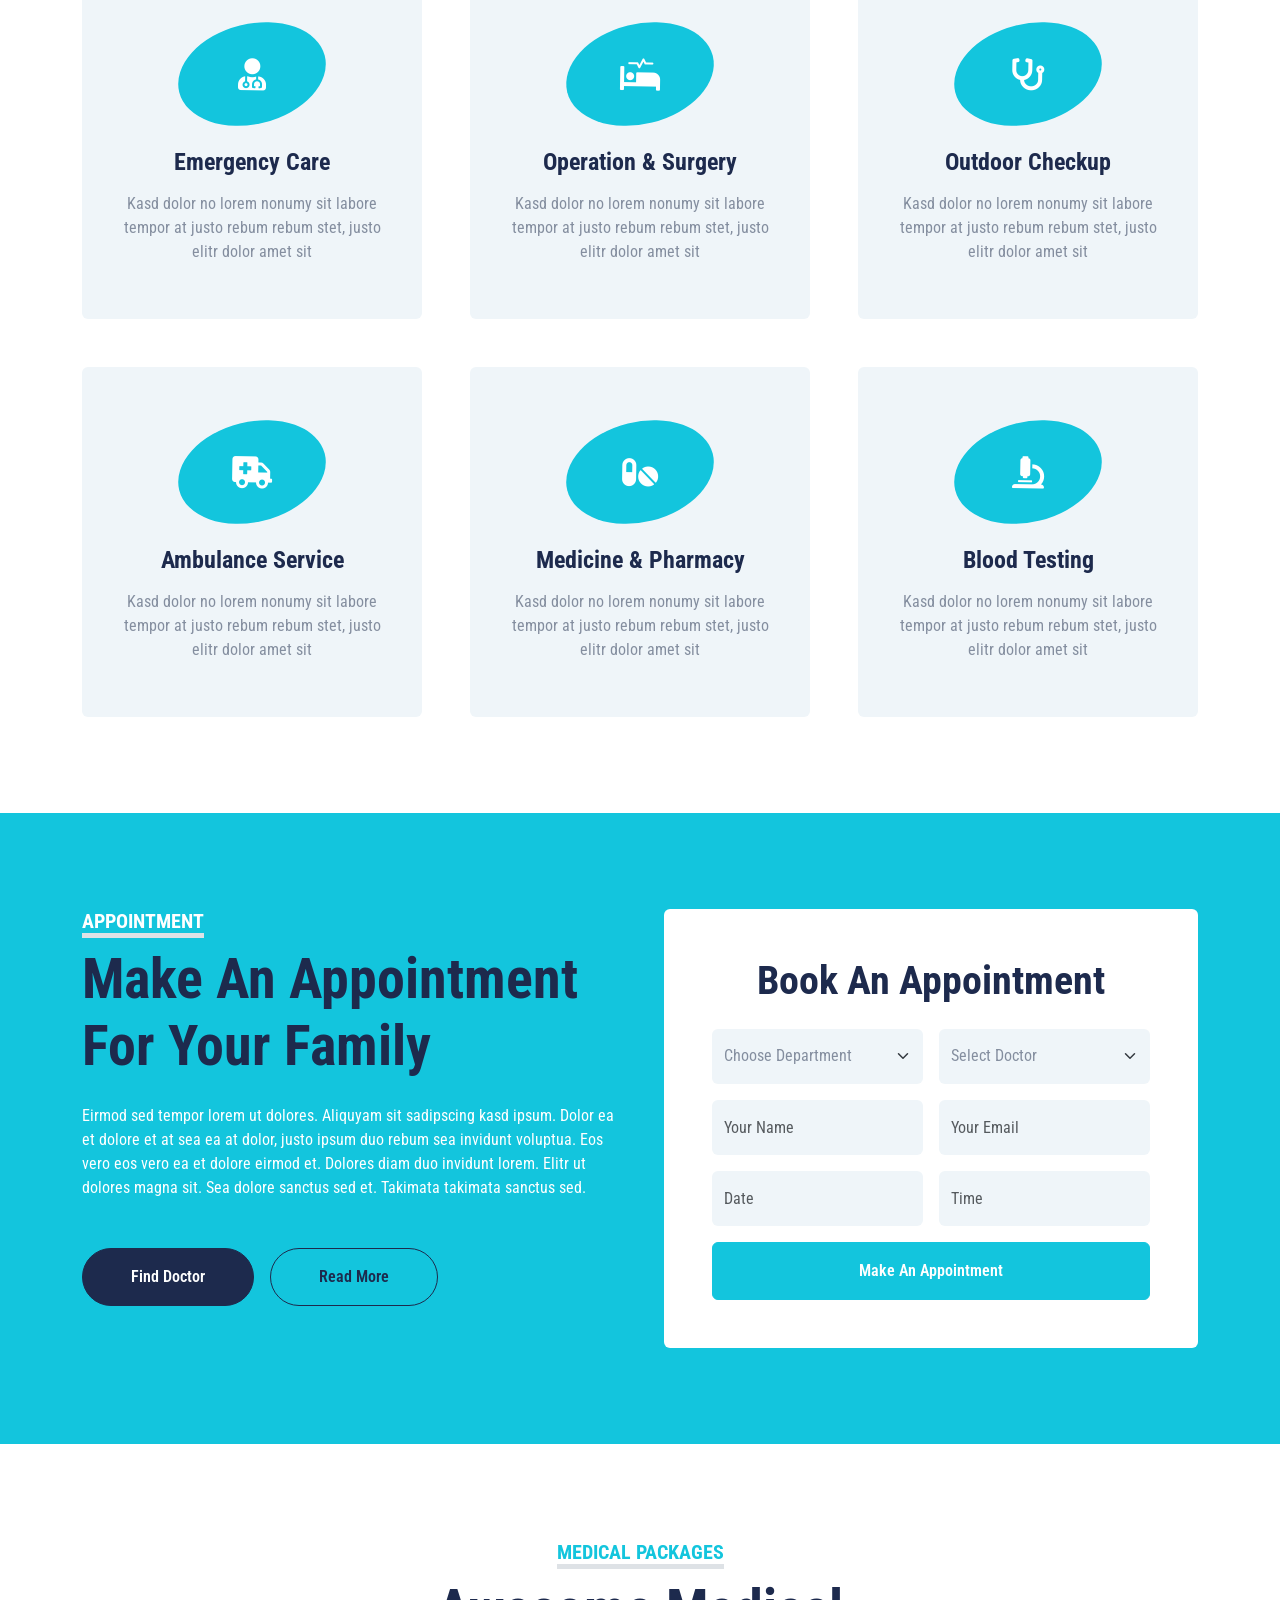
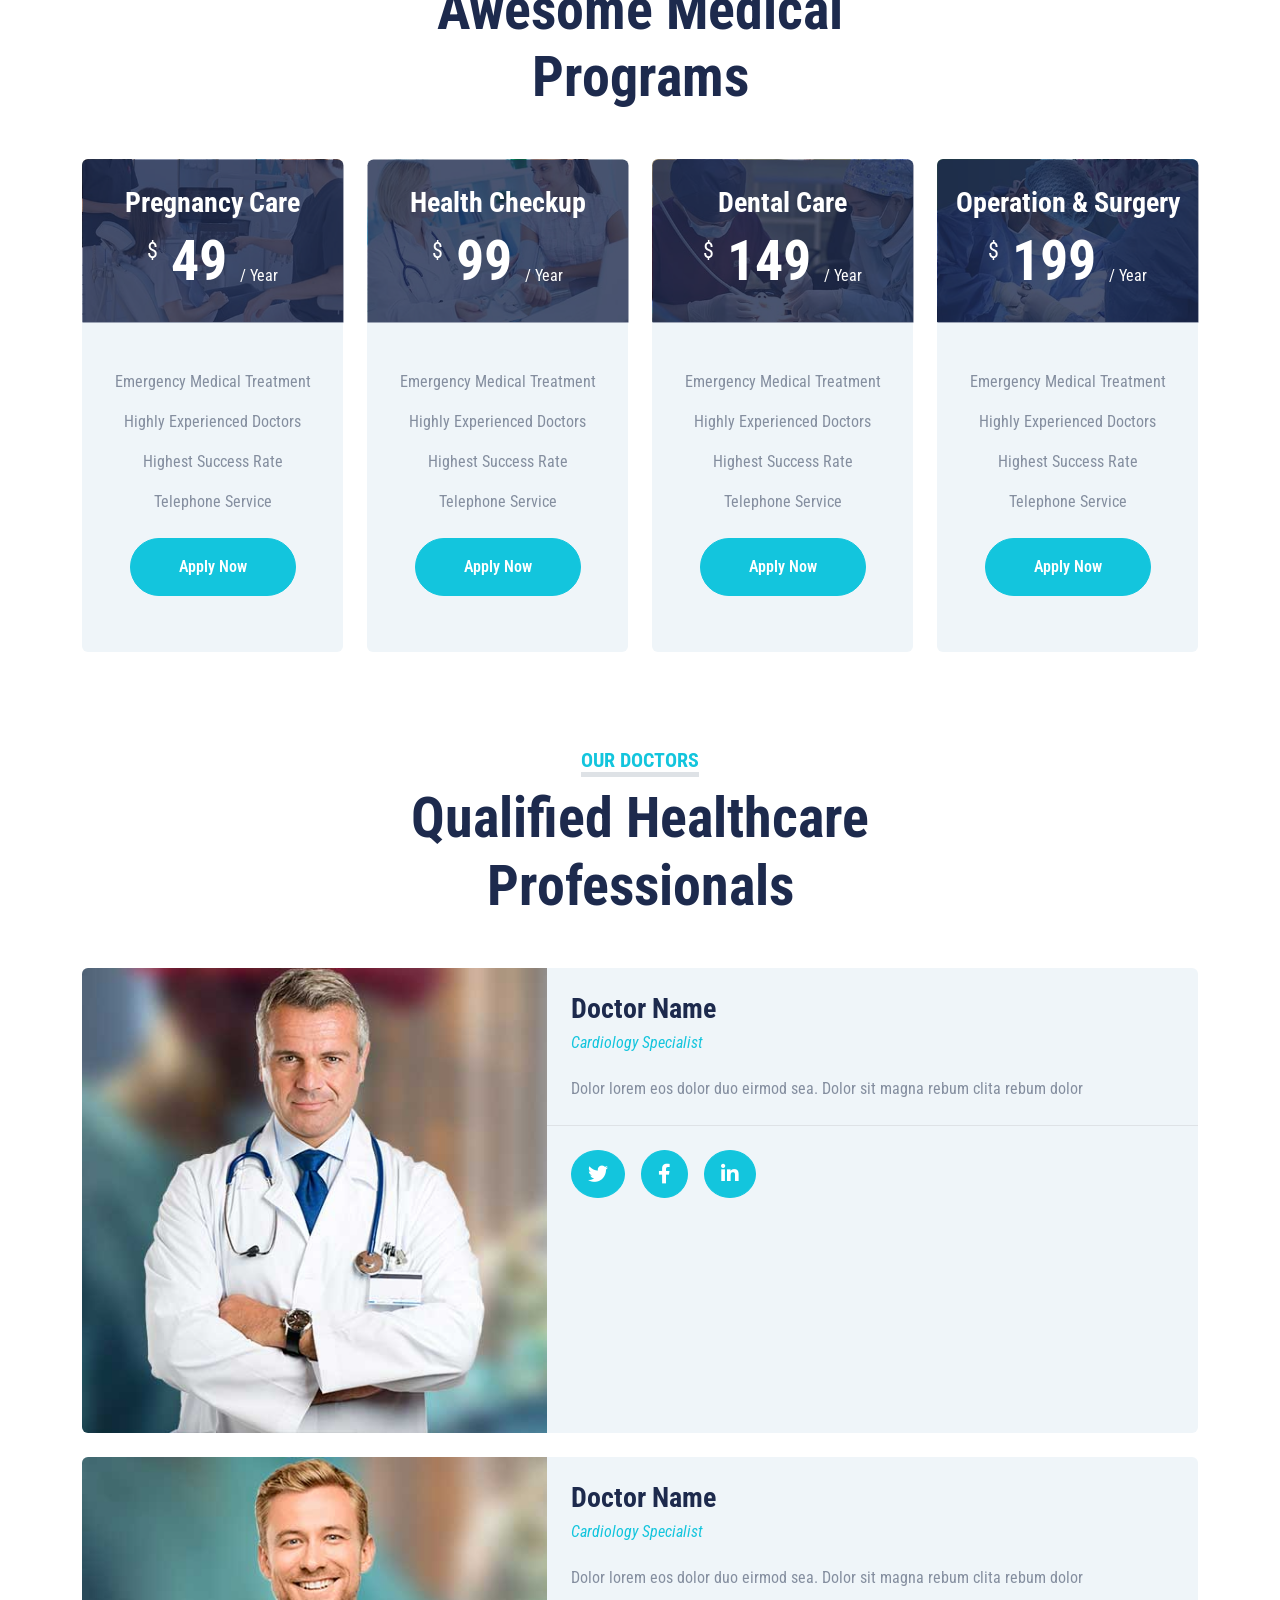
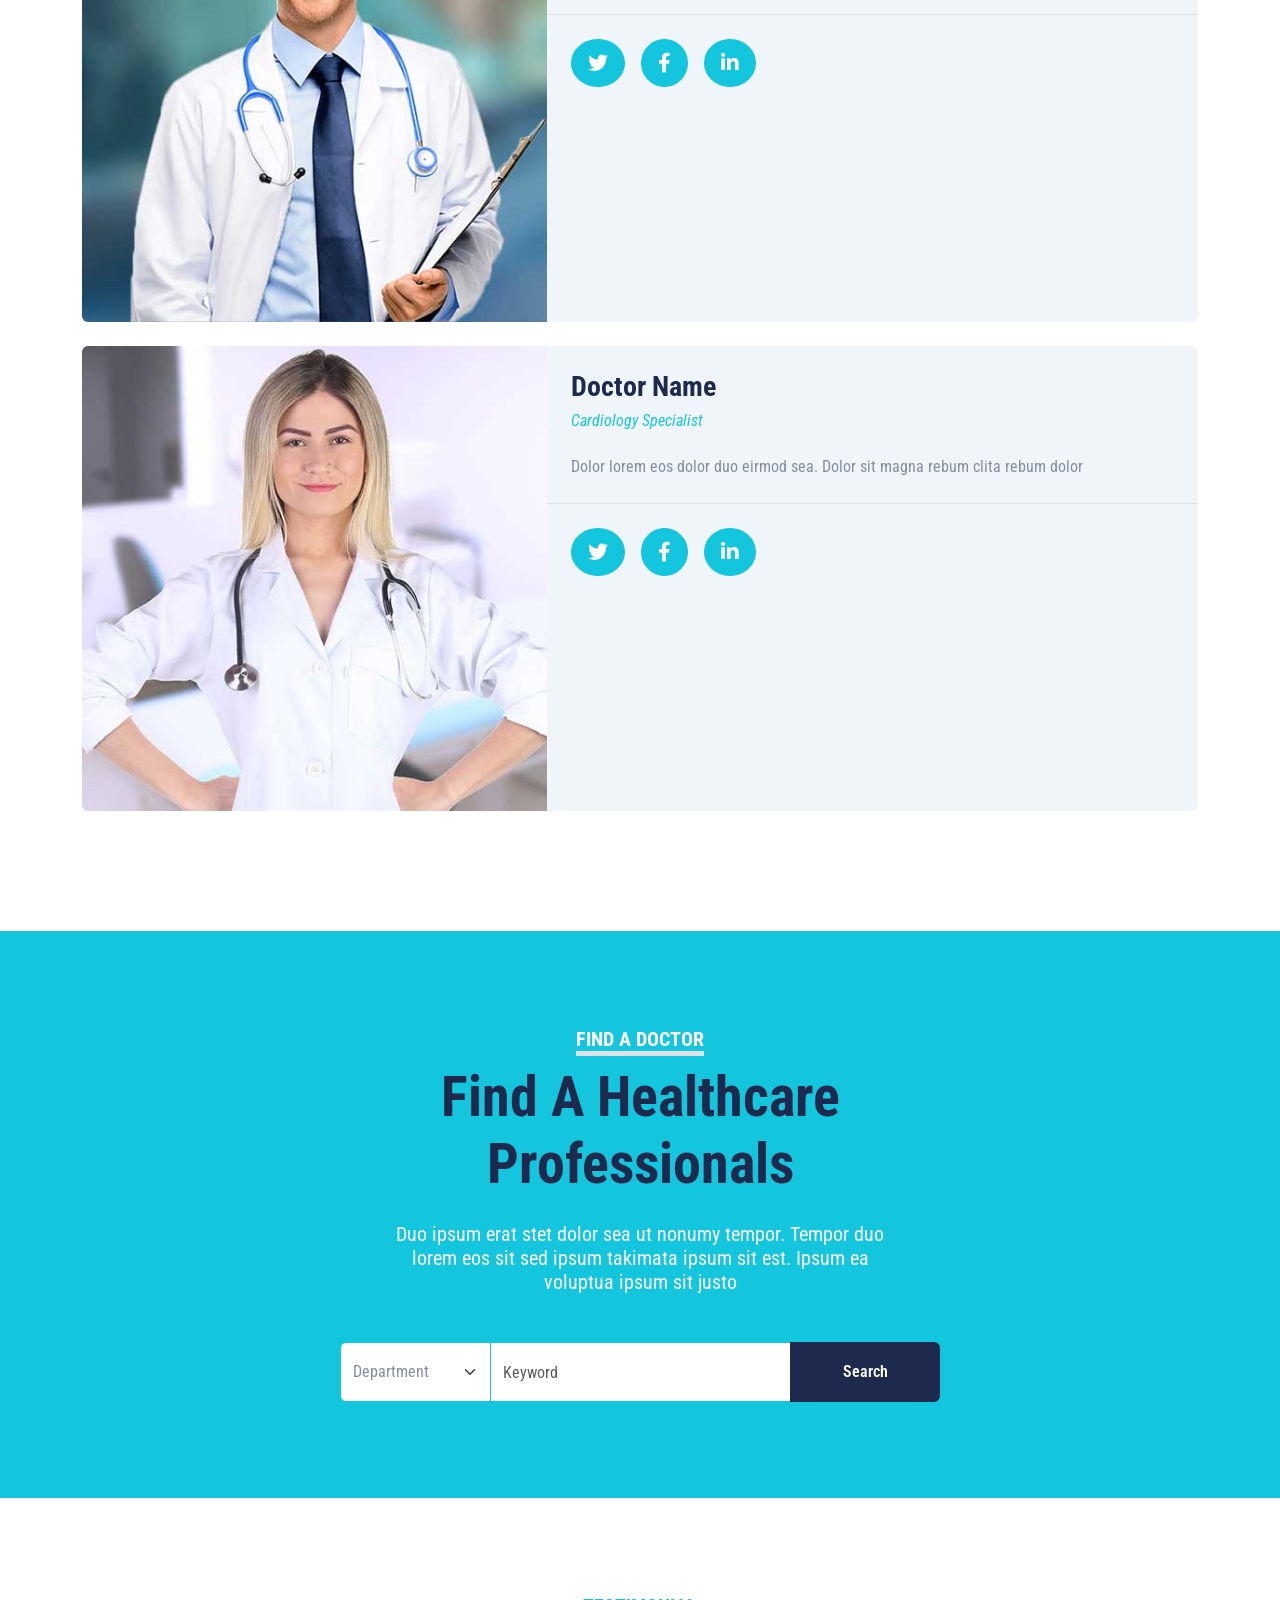
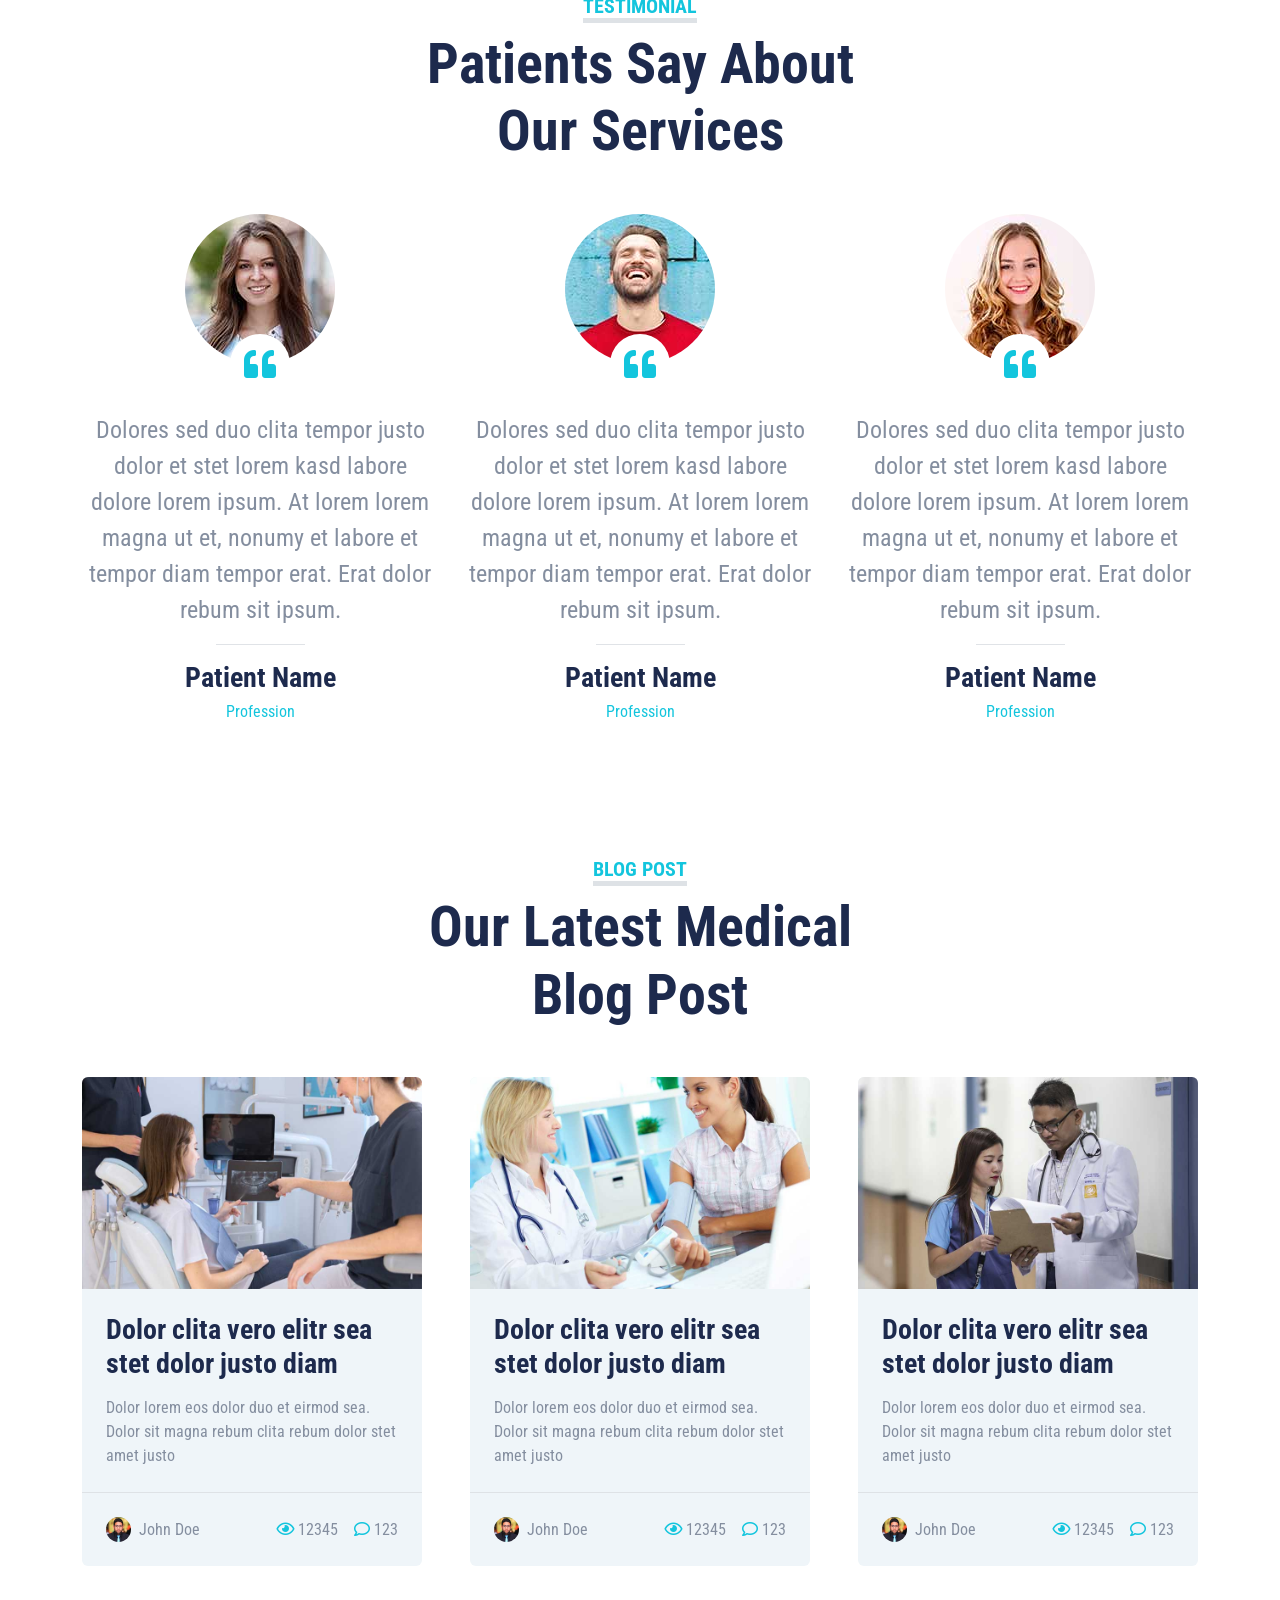
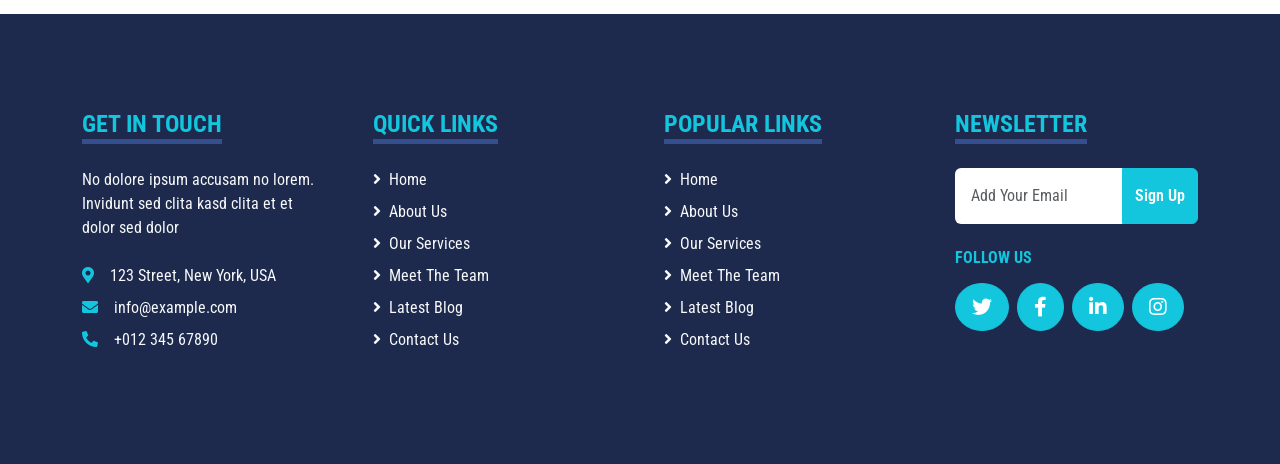
==== commit 627f8ce4: "add Testimonial section in all pages needed" ====
--- a/index.html
+++ b/index.html
@@ -524,7 +524,71 @@
 </div>
 
    <!-- Testimonial -->
-   
+    <div class="container-fluid py-5">
+    <div class="container">
+        <div class="text-center mx-auto mb-5 testimonial-header">
+            <h5 class="d-inline-block text-primary text-uppercase border-bottom border-5">Testimonial</h5>
+            <h1 class="display-4">Patients Say About Our Services</h1>
+        </div>
+        <div class="row justify-content-center">
+            <div class="col-lg-4 col-md-6 mb-4">
+                <div class="testimonial-item text-center">
+                    <div class="position-relative mb-5">
+                        <img class="img-fluid rounded-circle mx-auto" src="./aseets/img/testimonial-1.jpg" alt="">
+                        <div class="testimonial-icon">
+                            <i class="fa fa-quote-left fa-2x text-primary"></i>
+                        </div>
+                    </div>
+                    <p class="fs-4 fw-normal">
+                        Dolores sed duo clita tempor justo dolor et stet lorem kasd labore
+                        dolore lorem ipsum. At lorem lorem magna ut et, nonumy et labore et tempor diam tempor
+                        erat. Erat dolor rebum sit ipsum.
+                    </p>
+                    <hr class="w-25 mx-auto">
+                    <h3>Patient Name</h3>
+                    <h6 class="fw-normal text-primary mb-3">Profession</h6>
+                </div>
+            </div>
+            <div class="col-lg-4 col-md-6 mb-4">
+                <div class="testimonial-item text-center">
+                    <div class="position-relative mb-5">
+                        <img class="img-fluid rounded-circle mx-auto" src="./aseets/img/testimonial-2.jpg" alt="">
+                        <div class="testimonial-icon">
+                            <i class="fa fa-quote-left fa-2x text-primary"></i>
+                        </div>
+                    </div>
+                    <p class="fs-4 fw-normal">
+                        Dolores sed duo clita tempor justo dolor et stet lorem kasd labore
+                        dolore lorem ipsum. At lorem lorem magna ut et, nonumy et labore et tempor diam tempor
+                        erat. Erat dolor rebum sit ipsum.
+                    </p>
+                    <hr class="w-25 mx-auto">
+                    <h3>Patient Name</h3>
+                    <h6 class="fw-normal text-primary mb-3">Profession</h6>
+                </div>
+            </div>
+            <div class="col-lg-4 col-md-6 mb-4">
+                <div class="testimonial-item text-center">
+                    <div class="position-relative mb-5">
+                        <img class="img-fluid rounded-circle mx-auto" src="./aseets/img/testimonial-3.jpg" alt="">
+                        <div class="testimonial-icon">
+                            <i class="fa fa-quote-left fa-2x text-primary"></i>
+                        </div>
+                    </div>
+                    <p class="fs-4 fw-normal">
+                        Dolores sed duo clita tempor justo dolor et stet lorem kasd labore
+                        dolore lorem ipsum. At lorem lorem magna ut et, nonumy et labore et tempor diam tempor
+                        erat. Erat dolor rebum sit ipsum.
+                    </p>
+                    <hr class="w-25 mx-auto">
+                    <h3>Patient Name</h3>
+                    <h6 class="fw-normal text-primary mb-3">Profession</h6>
+                </div>
+            </div>
+        </div>
+    </div>
+</div>
+
    <!-- Blog Post -->
 <div class="container-fluid py-5">
     <div class="container">
--- a/aseets/css/main.css
+++ b/aseets/css/main.css
@@ -421,4 +421,22 @@
 
 .doctor-card img.doctor-card-img {
     object-fit: cover;
+}
+
+.testimonial-header {
+    max-width: 500px;
+}
+
+.testimonial-icon {
+    position: absolute;
+    top: 100%;
+    left: 50%;
+    transform: translate(-50%, -50%);
+    width: 60px;
+    height: 60px;
+    background-color: #ffffff;
+    border-radius: 50%;
+    display: flex;
+    align-items: center;
+    justify-content: center;
 }
